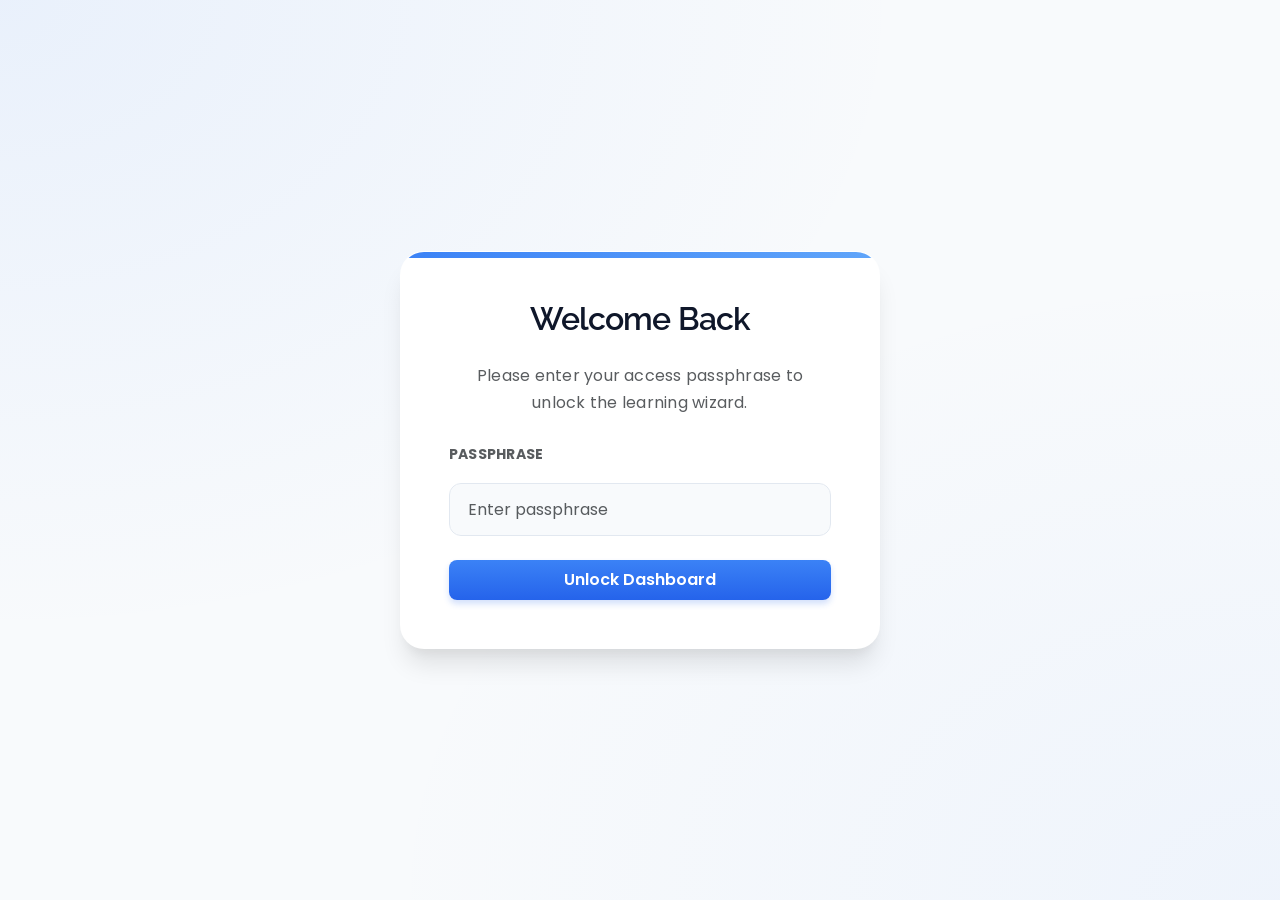
==== index.html @ f86c16c7 "Added Friday task 1 07-8-26" ====
<!DOCTYPE html>
<html lang="en">

<head>
  <meta charset="utf-8">
  <meta content="width=device-width, initial-scale=1.0" name="viewport">
  <title>IELTS Writing Task 1 — Guided Wizard</title>
  <meta name="description" content="">
  <meta name="keywords" content="">

  <!-- Favicons -->
  <link href="assets/img/favicon.png" rel="icon">
  <link href="assets/img/apple-touch-icon.png" rel="apple-touch-icon">

  <!-- Fonts -->
  <link href="https://fonts.googleapis.com" rel="preconnect">
  <link href="https://fonts.gstatic.com" rel="preconnect" crossorigin>
  <link href="https://fonts.googleapis.com/css2?family=Roboto:ital,wght@0,100;0,300;0,400;0,500;0,700;0,900;1,100;1,300;1,400;1,500;1,700;1,900&family=Poppins:ital,wght@0,100;0,200;0,300;0,400;0,500;0,600;0,700;0,800;0,900;1,100;1,200;1,300;1,400;1,500;1,600;1,700;1,800;1,900&family=Raleway:ital,wght@0,100;0,200;0,300;0,400;0,500;0,600;0,700;0,800;0,900;1,100;1,200;1,300;1,400;1,500;1,600;1,700;1,800;1,900&display=swap" rel="stylesheet">

  <!-- Vendor CSS Files -->
  <link href="assets/vendor/bootstrap/css/bootstrap.min.css" rel="stylesheet">
  <link href="assets/vendor/bootstrap-icons/bootstrap-icons.css" rel="stylesheet">
  <link href="assets/vendor/aos/aos.css" rel="stylesheet">
  <link href="assets/vendor/swiper/swiper-bundle.min.css" rel="stylesheet">
  <link href="assets/vendor/glightbox/css/glightbox.min.css" rel="stylesheet">

  <!-- Main CSS File -->
  <link href="assets/css/main.css" rel="stylesheet">

  <!-- Wizard Custom CSS File -->
  <link href="assets/css/wizard.css" rel="stylesheet">
</head>

<body class="starter-page-page">

  <!-- LOGIN SECTION (FULLSCREEN) -->
  <section id="login-section" aria-label="Login section" data-aos="fade-up">
    <div class="login-card" role="dialog" aria-labelledby="loginTitle">
      <h2 id="loginTitle" class="mb-4">Welcome Back</h2>
      <p class="mb-4 text-muted">Please enter your access passphrase to unlock the learning wizard.</p>

      <div class="mb-3 text-start" data-aos="fade-right">
        <label for="passwordInput" class="form-label small text-uppercase fw-bold text-muted">Passphrase</label>
        <input id="passwordInput" type="password" class="form-control" placeholder="Enter passphrase">
        <div id="loginError" class="text-danger mt-2 hidden" role="alert">Incorrect passphrase. Try again.</div>
      </div>

      <div class="d-grid mt-4" data-aos="fade-up" data-aos-delay="150">
        <button id="loginBtn" class="btn btn-primary px-4 py-2">Unlock Dashboard</button>
      </div>
    </div>
  </section>

  <!-- MODE SELECTION SECTION -->
  <section id="mode-selection-section" class="hidden" aria-label="Select Task Mode" data-aos="fade-up">
    <div class="container">
      <div class="text-center mb-5">
        <h2>Select Writing Task</h2>
        <p class="text-muted">Choose the module you want to teach today.</p>
      </div>
      <div class="row justify-content-center g-4">
        <div class="col-md-5 col-lg-4">
          <div class="card mode-card h-100 p-4 text-center" onclick="selectMode('task1')">
            <div class="card-body">
              <h3 class="card-title mb-3" style="color:var(--accent)">Task 1</h3>
              <p class="card-text text-muted">Academic Report (Charts, Graphs, Diagrams)</p>
              <button class="btn btn-outline-primary mt-3">Start Task 1</button>
            </div>
          </div>
        </div>
        <div class="col-md-5 col-lg-4">
          <div class="card mode-card h-100 p-4 text-center" onclick="selectMode('task2')">
            <div class="card-body">
              <h3 class="card-title text-success mb-3" style="color:#198754">Task 2</h3>
              <p class="card-text text-muted">Essay Writing (Opinion, Discussion, Problem-Solution)</p>
              <button class="btn btn-outline-success mt-3">Start Task 2</button>
            </div>
          </div>
        </div>
      </div>
      <div class="row justify-content-center mt-5">
        <div class="col-md-5 col-lg-4 text-center">
          <a href="teacher-report.html" class="btn btn-outline-warning w-100 py-2.5 fw-semibold shadow-sm"><i class="bi bi-shield-lock-fill me-2"></i>Tutor Report Dashboard</a>
        </div>
      </div>
    </div>
  </section>

  <!-- WIZARD HEADER (STICKY) -->
  <header id="wizard-header" class="hidden" aria-hidden="true" data-aos="fade-down">
    <div class="container">
      <div class="d-flex align-items-center gap-3">
        <div class="step-pill" id="stepPill">1</div>
        <div>
          <div id="stepTitle" style="font-weight:800; font-family:'Raleway', sans-serif; font-size: 1.1rem; color: #1E293B;">Step 1: Task Overview</div>
          <small id="stepCounter" class="text-muted">1 / 7</small>
        </div>
      </div>

      <div style="width:36%;">
        <div class="progress" aria-hidden="false" aria-label="Progress">
          <div id="progressBar" class="progress-bar" role="progressbar" style="width:0%;"></div>
        </div>
      </div>

      <div>
        <a href="teacher-report.html" class="btn btn-sm btn-outline-warning fw-semibold"><i class="bi bi-shield-lock-fill me-1"></i>Tutor Report</a>
      </div>
    </div>
  </header>

  <!-- MAIN WIZARD -->
  <main class="wizard-main hidden">
    <div class="wizard-container">

      <!-- TASK 1 WRAPPER -->
      <div id="task1-wrapper" class="wizard-wrapper">
      <!-- STEP 1 - TASK OVERVIEW -->
      <section id="step1" class="wizard-card" data-step="1">
        <div class="d-flex justify-content-between align-items-start">
          <div>
            <h3>Task Overview</h3>
            <p class="text-muted">Choose an overview media (audio/video) to get a guided briefing for your Task 1.</p>
          </div>
          <div class="text-end text-muted"><small>Estimated time: 2-3 min</small></div>
        </div>

        <hr>

        <!-- Tab Navigation -->
        <ul class="nav nav-tabs" id="overviewTab" role="tablist">
          <li class="nav-item" role="presentation">
            <button class="nav-link active" id="audio-tab" data-bs-toggle="tab" data-bs-target="#audio-pane" type="button" role="tab" aria-controls="audio-pane" aria-selected="true">Audio Overview</button>
          </li>
          <li class="nav-item" role="presentation">
            <button class="nav-link" id="video-tab" data-bs-toggle="tab" data-bs-target="#video-pane" type="button" role="tab" aria-controls="video-pane" aria-selected="false">Video Overview</button>
          </li>
        </ul>

        <!-- Tab Content -->
        <div class="tab-content pt-3" id="overviewTabContent">
          <div class="tab-pane fade show active" id="audio-pane" role="tabpanel" aria-labelledby="audio-tab">
            <p class="small text-muted">A concise audio walkthrough of approach & tips. The step marks complete when the audio ends.</p>
            <audio id="overviewAudio" controls style="width:100%;">
              <source src="materials/Fast_food_habits_2003_to_2013.m4a" type="audio/mp4">
              Your browser does not support the audio element.
            </audio>
          </div>
          <div class="tab-pane fade" id="video-pane" role="tabpanel" aria-labelledby="video-tab">
            <p class="small text-muted">A short video overview (or speaker notes). The step marks complete when the video ends.</p>
            <video id="overviewVideo" controls style="width:100%; border-radius:.4rem;">
              <source src="materials/random.mp4" type="video/mp4">
              Your browser does not support the video tag.
            </video>
          </div>
        </div>

        <div id="mediaCompleteBadge" class="mt-3 hidden">
          <span class="badge bg-success">Overview Completed ✓</span>
        </div>

        <!-- ACTIVE LISTENING COGNITIVE WIDGET -->
        <div id="preBriefGuessWidgetT1" class="p-3 bg-light rounded border mt-3">
          <h6 class="text-primary fw-bold mb-2"><i class="bi bi-qr-code-scan"></i> Active Listening: Guess the Task</h6>
          <p class="small text-muted mb-3">Scan this QR code with your phone to submit your predictions, or click the link to open it:</p>
          
          <div class="row align-items-center g-3 mb-3">
            <div class="col-sm-5 text-center">
              <img id="qrCodeImgT1" src="" alt="Scan to Guess" class="img-fluid rounded border p-2 bg-white" style="max-height: 160px;" />
            </div>
            <div class="col-sm-7">
              <a id="guessLinkT1" href="#" target="_blank" class="btn btn-outline-primary btn-sm mb-3 w-100"><i class="bi bi-box-arrow-up-right me-2"></i>Open Guess Page</a>
              <label class="form-label small fw-bold mb-1">Enter your name to unlock the lesson details:</label>
              <input type="text" id="unlockNameInputT1" class="form-control form-control-sm" placeholder="e.g. John Doe" oninput="listenForStudentGuessT1()">
              <div id="unlockFeedbackT1" class="small mt-1 text-muted"><i class="bi bi-clock-history"></i> Waiting for submission...</div>
            </div>
          </div>
        </div>

        <!-- Task Info & Image Analysis (Locked initially) -->
        <div id="task1AnalysisBlock" class="row g-3 mt-4 pt-3 border-top locked-section">
          <div class="col-md-6">
            <div class="p-3 bg-light rounded border h-100">
              <h6 class="text-primary fw-bold mb-2"><i class="bi bi-file-earmark-text-fill"></i> Task Type</h6>
              <p class="mb-0"><strong>Bar Chart (Comparative Data over Time)</strong></p>
              <p class="small text-muted mb-0">Requires comparing fast-food eating frequency percentages across three years (2003, 2006, 2013) using trend vocabulary and comparisons.</p>
            </div>
          </div>
          <div class="col-md-6">
            <div class="p-3 bg-light rounded border h-100">
              <h6 class="text-primary fw-bold mb-2"><i class="bi bi-search"></i> Image Analysis</h6>
              <ul class="list-unstyled mb-0 small" style="line-height: 1.6;">
                <li><strong>• Data categories:</strong> 6 frequencies (from Daily to Never).</li>
                <li><strong>• Target period:</strong> 2003, 2006, and 2013.</li>
                <li><strong>• Main units:</strong> Percentages (%) of the US population.</li>
              </ul>
            </div>
          </div>
        </div>
      </section>

      <!-- STEP 2 - BRAINSTORM -->
      <section id="step2" class="wizard-card hidden" data-step="2">
        <div class="d-flex justify-content-between align-items-start">
          <div>
            <h3>Brainstorm (3-minute focus)</h3>
            <p class="text-muted">Read the Task 1 question and study the bar chart. Use the timer to focus on planning.</p>
          </div>
          <div class="text-muted text-end"><small>Focus timer</small></div>
        </div>

        <hr>

        <div class="row g-3">
          <div class="col-lg-7">
            <div class="mb-3 p-3 bg-light rounded border">
              <h6 class="text-primary fw-bold mb-2">IELTS Academic Writing Task 1 Question</h6>
              <p class="mb-3">The bar chart illustrates the frequency of eating at fast food restaurants among people in the USA in <strong>2003, 2006 and 2013</strong>. The figures are presented in <strong>percentages (%)</strong>.</p>
              <p class="mb-3"><strong>Summarise the information by selecting and reporting the main features, and make comparisons where relevant.</strong></p>
              <p class="small text-muted mb-0"><em>Write at least 150 words.</em></p>
            </div>
            
            <!-- BAR CHART RANKING CHALLENGE -->
            <div id="sequencingGameT1" class="p-3 bg-white rounded border mb-3">
              <h6 class="text-primary fw-bold mb-2"><i class="bi bi-shuffle"></i> Bar Chart Ranking Challenge (2013)</h6>
              <p class="small text-muted mb-3">Rank the eating frequencies in 2013 from <strong>HIGHEST to LOWEST</strong> percentage by clicking them:</p>
              
              <div id="scrambledStagesT1" class="d-flex flex-wrap gap-2 mb-3"></div>
              
              <div class="p-3 bg-light rounded border mb-2">
                <div class="small fw-bold text-secondary mb-2">Your Ranked Order (Highest ➔ Lowest):</div>
                <div id="orderedTimelineT1" class="d-flex flex-wrap gap-2 align-items-center">
                  <span class="text-muted small italic" id="timelineEmptyHintT1">Timeline is empty. Click stages above to build it.</span>
                </div>
              </div>
              
              <div id="sequencingFeedbackT1" class="small mb-0"></div>
            </div>
          </div>

          <div class="col-lg-5">
            <figure class="figure">
              <a href="materials/fast-food-bar-chart.png" class="glightbox">
                <img src="materials/fast-food-bar-chart.png" alt="Task Chart" class="img-fluid rounded border" />
              </a>
              <figcaption class="figure-caption small text-muted text-center mt-2">Click chart to enlarge.</figcaption>
            </figure>

            <div class="mt-3">
              <button id="startTimerBtn" class="btn btn-primary w-100">Start 3-Minute Timer</button>
            </div>

            <div id="timerOverlay" class="hidden text-center p-3 border rounded bg-white mt-3" aria-live="polite">
              <div id="timerDisplay" style="font-size:2.2rem; font-weight:700; color:var(--primary-color);">03:00</div>
              <p class="small text-muted mt-2 mb-0">Identify categories! Jot main points: highest/lowest points, significant changes, and ranking comparisons.</p>
            </div>
          </div>
        </div>
      </section>

      <!-- STEP 3 - VOCABULARY & VERBS -->
      <section id="step3" class="wizard-card hidden" data-step="3">
        <div class="d-flex justify-content-between">
          <div>
            <h3>Vocabulary &amp; Data Descriptors</h3>
            <p class="text-muted">High-level descriptors and key comparison vocabulary. <span class="text-primary small">(Click words to hear pronunciation)</span></p>
          </div>
          <div class="text-muted"><small>Listen &amp; Practice</small></div>
        </div>

        <hr>

        <div class="row g-3">
          <div class="col-md-6">
            <h6 class="text-primary fw-bold mb-2">High-Level Academic Descriptors</h6>
            <div class="table-responsive">
              <table class="table table-bordered table-hover small text-center align-middle">
                <thead class="table-light">
                  <tr><th style="width:50%;">Simple Term</th><th style="width:50%;" class="text-success">Band 9 Alternative</th></tr>
                </thead>
                <tbody>
                  <tr><td>most common</td><td class="vocab-word fw-bold text-success" role="button">Predominant</td></tr>
                  <tr><td>small / minor</td><td class="vocab-word fw-bold text-success" role="button">Marginal</td></tr>
                  <tr><td>slow change</td><td class="vocab-word fw-bold text-success" role="button">Gradual Shift</td></tr>
                  <tr><td>go up and down</td><td class="vocab-word fw-bold text-success" role="button">Fluctuate</td></tr>
                  <tr><td>unchanged</td><td class="vocab-word fw-bold text-success" role="button">Stable</td></tr>
                  <tr><td>represented</td><td class="vocab-word fw-bold text-success" role="button">Accounted for</td></tr>
                  <tr><td>medium</td><td class="vocab-word fw-bold text-success" role="button">Moderate</td></tr>
                  <tr><td>way of eating</td><td class="vocab-word fw-bold text-success" role="button">Consumption Pattern</td></tr>
                </tbody>
              </table>
            </div>
          </div>

          <div class="col-md-6">
            <h6 class="text-primary fw-bold mb-2">Core Chart Vocabulary</h6>
            <div class="table-responsive">
              <table class="table table-bordered table-hover small align-middle">
                <thead class="table-light">
                  <tr><th style="width:30%;">Word</th><th style="width:70%;">IELTS Example</th></tr>
                </thead>
                <tbody>
                  <tr>
                    <td class="vocab-word fw-bold" role="button">Predominant</td>
                    <td>Weekly visits were the <em>predominant</em> eating pattern in the earlier years.</td>
                  </tr>
                  <tr>
                    <td class="vocab-word fw-bold" role="button">Marginal</td>
                    <td>Daily consumption accounted for only a <em>marginal</em> proportion.</td>
                  </tr>
                  <tr>
                    <td class="vocab-word fw-bold" role="button">Gradual Shift</td>
                    <td>The chart illustrates a <em>gradual shift</em> towards monthly consumption.</td>
                  </tr>
                  <tr>
                    <td class="vocab-word fw-bold" role="button">Fluctuate</td>
                    <td>The percentage of weekly diners <em>fluctuated</em> slightly during the period.</td>
                  </tr>
                </tbody>
              </table>
            </div>
          </div>
        </div>

        <div class="d-flex gap-2 align-items-center mt-3 pt-2 border-top">
          <label for="accentSelect" class="me-2 mb-0 small text-muted">Accent</label>
          <select id="accentSelect" class="form-select form-select-sm w-auto">
            <option value="en-GB">UK (en-GB)</option>
            <option value="en-IN">Indian (en-IN)</option>
            <option value="en-US">US (en-US)</option>
          </select>
        </div>

        <!-- VOCABULARY EAR TRAINER HUNT -->
        <div class="mt-4 p-3 bg-light rounded border">
          <div class="d-flex justify-content-between align-items-center mb-2">
            <h6 class="text-primary fw-bold mb-0"><i class="bi bi-music-note-beamed"></i> Ear-Trainer: Vocabulary Hunt</h6>
            <span id="vocabTrainerBadgeT1" class="badge bg-secondary">Lexical Hunt: 0/4 Found</span>
          </div>
          <p class="small text-muted mb-3">Listen to the audio overview again and click the vocabulary cards below to mark them as "Heard". Can you find all 4 core transition words used in the lesson?</p>
          
          <div class="row g-2">
            <div class="col-md-3 col-6">
              <div class="vocab-trainer-card text-center" onclick="toggleVocabHeard(this, 'Predominant', 'T1')">
                <span class="word-title d-block fw-bold text-dark">Predominant</span>
                <span class="status-icon text-muted small"><i class="bi bi-circle"></i> Unheard</span>
              </div>
            </div>
            <div class="col-md-3 col-6">
              <div class="vocab-trainer-card text-center" onclick="toggleVocabHeard(this, 'Marginal', 'T1')">
                <span class="word-title d-block fw-bold text-dark">Marginal</span>
                <span class="status-icon text-muted small"><i class="bi bi-circle"></i> Unheard</span>
              </div>
            </div>
            <div class="col-md-3 col-6">
              <div class="vocab-trainer-card text-center" onclick="toggleVocabHeard(this, 'Gradual Shift', 'T1')">
                <span class="word-title d-block fw-bold text-dark">Gradual Shift</span>
                <span class="status-icon text-muted small"><i class="bi bi-circle"></i> Unheard</span>
              </div>
            </div>
            <div class="col-md-3 col-6">
              <div class="vocab-trainer-card text-center" onclick="toggleVocabHeard(this, 'Fluctuate', 'T1')">
                <span class="word-title d-block fw-bold text-dark">Fluctuate</span>
                <span class="status-icon text-muted small"><i class="bi bi-circle"></i> Unheard</span>
              </div>
            </div>
          </div>
        </div>
      </section>

      <!-- STEP 4 - INTRODUCTION & OVERVIEW -->
      <section id="step4" class="wizard-card hidden" data-step="4">
        <div class="d-flex justify-content-between">
          <div>
            <h3>Plan: Introduction &amp; Overview</h3>
            <p class="text-muted">High-scoring models to frame your Task 1 report.</p>
          </div>
          <div class="text-muted"><small>Paraphrase &amp; Summarize</small></div>
        </div>

        <hr>

        <div class="row g-3">
          <div class="col-md-6">
            <div class="p-3 h-100 border-start border-primary border-3 bg-light rounded">
              <strong class="text-primary d-block mb-2">1. Sample Introduction</strong>
              <blockquote class="blockquote small mb-0" style="font-size: 0.95rem; line-height: 1.6;">
                "The bar chart compares the frequency with which people in the USA consumed fast food across six categories in 2003, 2006 and 2013, with the data expressed in percentages."
              </blockquote>
            </div>
          </div>

          <div class="col-md-6">
            <div class="p-3 h-100 border-start border-warning border-3 bg-light rounded">
              <strong class="text-warning d-block mb-2">2. Sample Overview</strong>
              <blockquote class="blockquote small mb-0" style="font-size: 0.95rem; line-height: 1.6;">
                "Overall, eating fast food once a week and once or twice a month accounted for the largest proportions throughout the period, whereas daily consumption and never eating fast food consistently represented the smallest shares. In addition, there was a noticeable shift from weekly consumption towards monthly consumption over the ten-year period."
              </blockquote>
            </div>
          </div>
        </div>
      </section>

      <!-- STEP 5 - BODY PARAGRAPH BIFURCATION -->
      <section id="step5" class="wizard-card hidden" data-step="5">
        <div class="d-flex justify-content-between">
          <div>
            <h3>Plan: Body Paragraph Bifurcation</h3>
            <p class="text-muted">Divide the categories logically to write two balanced body paragraphs.</p>
          </div>
          <div class="text-muted"><small>Group your data</small></div>
        </div>

        <hr>

        <div class="row g-3">
          <div class="col-md-6">
            <div class="card border-0 bg-light p-4 h-100">
              <h5 class="text-primary mb-3"><i class="bi bi-1-circle-fill"></i> Body Paragraph 1</h5>
              <div class="mb-3">
                <span class="badge bg-primary mb-2">Covers Frequencies</span>
                <p class="small text-muted mb-0 fw-bold">Every day • Several times a week • Once a week</p>
              </div>
              <div>
                <span class="badge bg-secondary mb-2">Key Features to Describe</span>
                <ul class="small text-muted ps-3 mb-0" style="line-height: 1.6;">
                  <li><strong>Daily consumption</strong> was the least common habit (~3% to 4%)</li>
                  <li><strong>Several times a week</strong> visits rose slightly in 2006 before declining in 2013</li>
                  <li><strong>Once a week</strong> was the peak frequency in 2003 and 2006, declining by 2013</li>
                  <li>Frequent eating patterns showed a minor downward trend overall</li>
                </ul>
              </div>
            </div>
          </div>

          <div class="col-md-6">
            <div class="card border-0 bg-light p-4 h-100">
              <h5 class="text-primary mb-3"><i class="bi bi-2-circle-fill"></i> Body Paragraph 2</h5>
              <div class="mb-3">
                <span class="badge bg-primary mb-2">Covers Frequencies</span>
                <p class="small text-muted mb-0 fw-bold">Once or twice a month • A few times a year • Never</p>
              </div>
              <div>
                <span class="badge bg-secondary mb-2">Key Features to Describe</span>
                <ul class="small text-muted ps-3 mb-0" style="line-height: 1.6;">
                  <li><strong>Once or twice a month</strong> visits rose, becoming the largest category in 2013 (~33%)</li>
                  <li><strong>A few times a year</strong> visits remained stable at around 15%</li>
                  <li><strong>Never</strong> eating fast food consistently accounted for a small minority (under 5%)</li>
                  <li>Occasional eating patterns became slightly more common than frequent visits</li>
                </ul>
              </div>
            </div>
          </div>
        </div>
      </section>

      <!-- STEP 6 - CATEGORY Breakdown -->
      <section id="step6" class="wizard-card hidden" data-step="6">
        <div class="d-flex justify-content-between">
          <div>
            <h3>Category-wise Breakdown</h3>
            <p class="text-muted">A detail-by-detail breakdown of data categories for writing Body Paragraph 1 and 2.</p>
          </div>
          <div class="text-muted"><small>Task 1 Bar Chart</small></div>
        </div>

        <hr>

        <div class="row g-3">
          <div class="col-md-6">
            <div class="p-3 border rounded bg-white shadow-sm h-100">
              <h6 class="text-primary fw-bold border-bottom pb-2">Paragraph 1 Flow (Frequent Consumption)</h6>
              <ul class="small text-muted ps-3 mb-0" style="line-height: 1.8; list-style-type: disc;">
                <li class="mb-2"><strong>Daily consumption:</strong> Remained the least common habit, with only a very small proportion of people eating fast food every day throughout the period.</li>
                <li class="mb-2"><strong>Several times a week:</strong> The percentage of people eating fast food several times a week rose slightly in 2006 before declining again in 2013.</li>
                <li class="mb-0"><strong>Once a week:</strong> Once a week was the most common frequency in both 2003 and 2006, although its proportion declined by the end of the period.</li>
              </ul>
            </div>
          </div>

          <div class="col-md-6">
            <div class="p-3 border rounded bg-white shadow-sm h-100">
              <h6 class="text-primary fw-bold border-bottom pb-2">Paragraph 2 Flow (Occasional Consumption)</h6>
              <ul class="small text-muted ps-3 mb-0" style="line-height: 1.8; list-style-type: disc;">
                <li class="mb-2"><strong>Once or twice a month:</strong> The proportion of people eating fast food once or twice a month increased overall and became the largest category in 2013.</li>
                <li class="mb-2"><strong>A few times a year:</strong> The percentage of individuals visiting fast-food restaurants a few times a year remained relatively stable throughout the period.</li>
                <li class="mb-0"><strong>Never:</strong> Likewise, those who never consumed fast food consistently accounted for only a small minority.</li>
              </ul>
            </div>
          </div>
        </div>
      </section>

      <!-- STEP 7 - WORKBOOK POWER EXPRESSIONS -->
      <section id="step7" class="wizard-card hidden" data-step="7">
        <div class="d-flex justify-content-between">
          <div>
            <h3>Workbook Power Expressions</h3>
            <p class="text-muted">Learn the essential "Power 16" workbook expressions categorised for Band 9 comparative and trend writing.</p>
          </div>
          <div class="text-muted"><small>Workbook Top 16</small></div>
        </div>

        <hr>

        <div class="row g-3">
          <div class="col-md-4">
            <div class="p-3 bg-light rounded border h-100">
              <h6 class="text-primary fw-bold mb-2">Tier 1: Essential Verbs</h6>
              <ul class="list-unstyled small text-muted mb-0" style="line-height: 1.6;">
                <li class="mb-2"><strong>• Accounted for:</strong> Represented a particular share (e.g. <em>Monthly visits accounted for the largest share.</em>)</li>
                <li class="mb-2"><strong>• Represented:</strong> (e.g. <em>Daily visits represented the smallest proportion.</em>)</li>
                <li class="mb-2"><strong>• Overtook:</strong> Surpassed another category (e.g. <em>Monthly visits overtook weekly visits in 2013.</em>)</li>
                <li><strong>• Witnessed:</strong> Experienced a change (e.g. <em>The decade witnessed a notable shift in occasional dining.</em>)</li>
              </ul>
            </div>
          </div>

          <div class="col-md-4">
            <div class="p-3 bg-light rounded border h-100">
              <h6 class="text-primary fw-bold mb-2">Tier 2: Trends &amp; Comparisons</h6>
              <ul class="list-unstyled small text-muted mb-0" style="line-height: 1.6;">
                <li class="mb-2"><strong>• Rose/Declined steadily:</strong> (e.g. <em>The weekly proportion declined steadily over the decade.</em>)</li>
                <li class="mb-2"><strong>• Remained stable / Levelled off:</strong> (e.g. <em>Annual visits remained stable across the three years.</em>)</li>
                <li class="mb-2"><strong>• Likewise / Correspondingly:</strong> (e.g. <em>Likewise, the proportion of non-consumers remained low.</em>)</li>
                <li><strong>• In contrast / By comparison:</strong> (e.g. <em>In contrast, daily consumption remained marginal.</em>)</li>
              </ul>
            </div>
          </div>

          <div class="col-md-4">
            <div class="p-3 bg-light rounded border h-100">
              <h6 class="text-danger fw-bold mb-2">Tier 3: Band 9 Finishers</h6>
              <ul class="list-unstyled small text-muted mb-0" style="line-height: 1.6;">
                <li class="mb-2"><strong>• A comparable pattern:</strong> (e.g. <em>A comparable pattern was observed in 2006.</em>)</li>
                <li class="mb-2"><strong>• The reverse was true:</strong> (e.g. <em>The reverse was true for daily consumption.</em>)</li>
                <li class="mb-2"><strong>• Mirroring this trend:</strong> (e.g. <em>Mirroring this trend, monthly visits also increased.</em>)</li>
                <li><strong>• Particularly evident:</strong> (e.g. <em>This trend was particularly evident in the final year.</em>)</li>
              </ul>
            </div>
          </div>
        </div>
      </section>

      <!-- STEP 8 - FINAL REVIEW & DOWNLOAD -->
      <section id="step8" class="wizard-card hidden text-center" data-step="8">
        <h3>Final Review &amp; Download</h3>
        <p class="text-muted">Review your notes and download the tutor report or return home.</p>

        <div class="my-3">
          <img src="materials/qrcode_today-ielts-task.onrender.com.png" alt="QR code for today's task" width="200" class="img-fluid rounded" />
        </div>

        <div class="d-flex justify-content-center gap-3 mt-3">
          <a href="teacher-report.html" class="btn btn-warning">Tutor Report</a>
          <button class="btn btn-secondary" onclick="gotoStep(1)">Return to Home</button>
          <button id="finishBtn" class="btn btn-success" onclick="finalize()">Mark Complete</button>
        </div>

        <div id="finalMessage" class="mt-3 hidden">
          <div class="alert alert-success">Congratulations — your Task 1 plan is ready!</div>
        </div>
      </section>
      </div><!-- END TASK 1 WRAPPER -->

      <!-- TASK 2 WRAPPER -->
      <div id="task2-wrapper" class="wizard-wrapper hidden">
        <!-- STEP 1 - TASK OVERVIEW -->
        <section class="wizard-card" data-step="1">
          <div class="d-flex justify-content-between align-items-start">
            <div>
              <h3>Task 2 Overview</h3>
              <p class="text-muted">Choose an overview media (audio/video) to get a guided briefing for your Task 2 Essay.</p>
            </div>
            <div class="text-end text-muted"><small>Estimated time: 1-2 min</small></div>
          </div>
          <hr>
          <ul class="nav nav-tabs" role="tablist">
            <li class="nav-item" role="presentation">
              <button class="nav-link active" data-bs-toggle="tab" data-bs-target="#audio-pane-t2" type="button" role="tab">Audio Overview</button>
            </li>
            <li class="nav-item" role="presentation">
              <button class="nav-link" data-bs-toggle="tab" data-bs-target="#video-pane-t2" type="button" role="tab">Video Overview</button>
            </li>
          </ul>
          <div class="tab-content pt-3">
            <div class="tab-pane fade show active" id="audio-pane-t2" role="tabpanel">
              <p class="small text-muted">A concise audio walkthrough of approach & tips.</p>
              <audio id="overviewAudioT2" controls style="width:100%;">
                <source src="materials/Why_we_choose_screens_over_hobbies.m4a" type="audio/mp4">
                Your browser does not support the audio element.
              </audio>
            </div>
            <div class="tab-pane fade" id="video-pane-t2" role="tabpanel">
              <p class="small text-muted">A short video overview.</p>
              <video id="overviewVideoT2" controls style="width:100%; border-radius:.4rem;">
                <source src="materials/week-26-mon-wt2-video.mp4" type="video/mp4">
                Your browser does not support the video tag.
              </video>
            </div>
          </div>

          <div id="mediaCompleteBadgeT2" class="mt-3 hidden">
            <span class="badge bg-success">Overview Completed ✓</span>
          </div>

          <!-- ACTIVE LISTENING COGNITIVE WIDGET -->
          <div id="preBriefGuessWidgetT2" class="p-3 bg-light rounded border mt-3">
            <h6 class="text-primary fw-bold mb-2"><i class="bi bi-qr-code-scan"></i> Active Listening: Guess the Task</h6>
            <p class="small text-muted mb-3">Scan this QR code with your phone to submit your predictions, or click the link to open it:</p>
            
            <div class="row align-items-center g-3 mb-3">
              <div class="col-sm-5 text-center">
                <img id="qrCodeImgT2" src="" alt="Scan to Guess" class="img-fluid rounded border p-2 bg-white" style="max-height: 160px;" />
              </div>
              <div class="col-sm-7">
                <a id="guessLinkT2" href="#" target="_blank" class="btn btn-outline-primary btn-sm mb-3 w-100"><i class="bi bi-box-arrow-up-right me-2"></i>Open Guess Page</a>
                <label class="form-label small fw-bold mb-1">Enter your name to unlock the lesson details:</label>
                <input type="text" id="unlockNameInputT2" class="form-control form-control-sm" placeholder="e.g. John Doe" oninput="listenForStudentGuessT2()">
                <div id="unlockFeedbackT2" class="small mt-1 text-muted"><i class="bi bi-clock-history"></i> Waiting for submission...</div>
              </div>
            </div>
          </div>
        </section>

        <!-- STEP 2 - BRAINSTORM -->
        <section class="wizard-card hidden" data-step="2">
          <div class="d-flex justify-content-between align-items-start">
            <div>
              <h3>Brainstorm (5-minute focus)</h3>
              <p class="text-muted">Read the Task 2 question carefully. Plan your ideas and examples.</p>
            </div>
            <div class="text-muted text-end"><small>Focus timer</small></div>
          </div>
          <hr>
          <div class="row g-3">
            <div class="col-lg-8">
              <div class="mb-3 p-3 bg-light rounded border">
                <h6 class="text-primary">Task 2 Question</h6>
                <p class="lead mb-0">Very few people devote time to hobbies these days.<br><br>
                <strong>• Why is this happening?</strong><br>
                <strong>• What effect does this have on an individual and society in general?</strong></p>
              </div>
              
              <!-- Brainstorming Toolbar -->
              <div class="d-flex justify-content-between align-items-center mb-3 p-2 rounded bs-toolbar">
                <div class="d-flex gap-2 align-items-center">
                  <div class="btn-group btn-group-sm" role="group">
                    <button class="btn btn-outline-primary active" id="toolTypeBtn" onclick="setBrainstormTool('type')" title="Type Mode"><i class="bi bi-keyboard-fill"></i> Type</button>
                    <button class="btn btn-outline-primary" id="toolDrawBtn" onclick="setBrainstormTool('draw')" title="Draw Mode"><i class="bi bi-pencil-fill"></i> Draw</button>
                  </div>
                  <div id="drawOptions" class="d-flex gap-2 align-items-center hidden" style="border-left:1px solid #ccc; padding-left:8px;">
                    <input type="color" id="bsColorPicker" class="form-control form-control-color form-control-sm" value="#0d6efd" title="Pen Color" onchange="updateBsStyle()">
                    <input type="range" class="form-range" id="bsSizeSlider" min="1" max="20" value="2" style="width: 70px;" title="Brush Size" oninput="updateBsStyle()">
                    <div class="btn-group btn-group-sm" role="group">
                      <button class="btn btn-sm btn-outline-primary active" id="bsPenBtn" onclick="setBsDrawMode('pencil')" title="Pen"><i class="bi bi-pencil-fill"></i></button>
                      <button class="btn btn-sm btn-outline-warning" id="bsHighlighterBtn" onclick="setBsDrawMode('highlighter')" title="Highlighter"><i class="bi bi-highlights"></i></button>
                      <button class="btn btn-sm btn-outline-dark" id="bsEraserBtn" onclick="setBsDrawMode('eraser')" title="Eraser"><i class="bi bi-eraser-fill"></i></button>
                    </div>
                  </div>
                </div>
                <div class="btn-group btn-group-sm" role="group">
                  <button class="btn btn-outline-secondary" onclick="bsUndo()" title="Undo"><i class="bi bi-arrow-counterclockwise"></i></button>
                  <button class="btn btn-outline-secondary" onclick="bsRedo()" title="Redo"><i class="bi bi-arrow-clockwise"></i></button>
                  <button class="btn btn-outline-danger" onclick="clearBrainstormCanvas()" title="Clear Drawing"><i class="bi bi-trash"></i></button>
                  <button class="btn btn-outline-success" onclick="downloadBrainstorm()" title="Save/Download Notes"><i class="bi bi-download"></i> Save</button>
                </div>
              </div>

              <div class="position-relative">
                <textarea id="task2BrainstormArea" class="form-control" oninput="autoResize(this)" style="border: 2px dashed #ced4da; font-family: 'Courier New', monospace; font-size: 1.05rem; line-height: 1.6; resize: none; overflow:hidden; min-height: 300px; background: #fff; z-index: 1; position: relative;">INTRO-->
BODY PARA 1-->
BODY PARA 2-->
BODY PARA 3(OPT)-->
CON--></textarea>
                <canvas id="brainstormCanvas" style="position: absolute; top: 0; left: 0; width: 100%; height: 100%; z-index: 2; pointer-events: none; cursor: crosshair;"></canvas>
              </div>
            </div>
            <div class="col-lg-4">
              <div class="card border-0 shadow-sm h-100" style="background: #f8f9fa;">
                <div class="card-body text-center d-flex flex-column justify-content-center">
                  <i class="bi bi-stopwatch text-primary mb-2" style="font-size: 2rem;"></i>
                  <h5 class="card-title">Time Management</h5>
                  <p class="card-text small text-muted">Spend 5 minutes planning. A good plan saves time during writing.</p>
                  
                  <div class="mt-3">
                    <button id="startTimerBtnT2" class="btn btn-primary w-100">Start 5-Minute Timer</button>
                  </div>
                  <div id="timerOverlayT2" class="hidden mt-3 p-3 border rounded bg-white text-center">
                    <div id="timerDisplayT2" style="font-size:2rem;font-weight:700;">05:00</div>
                    <p class="small text-muted mt-2">Generate ideas: Reasons, Examples, Consequences.</p>
                  </div>
                </div>
              </div>
            </div>
          </div>
        </section>

        <!-- STEP 3 - VOCABULARY -->
        <section class="wizard-card hidden" data-step="3">
          <div class="d-flex justify-content-between">
            <div>
              <h3>Vocabulary Table</h3>
              <p class="text-muted">High-level vocabulary for your essay. <span class="text-primary small">(Click word to listen)</span></p>
            </div>
            <div class="text-muted"><small>Use pronunciation &amp; examples</small></div>
          </div>
          <hr>
          <div class="table-responsive">
            <table class="table table-bordered vocab-table table-hover">
              <thead class="table-light">
                <tr><th style="width:25%;">Word</th><th style="width:45%;">Meaning</th><th style="width:30%;">Example</th></tr>
              </thead>
              <tbody>
                <tr><td class="vocab-word fw-bold" role="button">Anathema</td><td>Something intensely disliked or avoided.</td><td>For dedicated career professionals, spending hours on unproductive leisure activities is often considered an <strong>anathema</strong>.</td></tr>
                <tr><td class="vocab-word fw-bold" role="button">Ineluctable</td><td>Impossible to avoid or escape.</td><td>The <strong>ineluctable</strong> rise of demanding work schedules has left very little room for traditional hobbies.</td></tr>
                <tr><td class="vocab-word fw-bold" role="button">Redound</td><td>To contribute or lead to an outcome (positive or negative).</td><td>Engaging in recreational activities will ultimately <strong>redound</strong> to the benefit of an individual's mental well-being.</td></tr>
                <tr><td class="vocab-word fw-bold" role="button">Salubrious</td><td>Health-promoting; healthy or wholesome.</td><td>Pursuing active outdoor hobbies has a highly <strong>salubrious</strong> effect on both physical and emotional health.</td></tr>
                <tr><td class="vocab-word fw-bold" role="button">Profligacy</td><td>Reckless wastefulness or extravagance.</td><td>The <strong>profligacy</strong> of modern screen-time habits consumes hours of potential leisure time that could be spent on creative pursuits.</td></tr>
                <tr><td class="vocab-word fw-bold" role="button">Sagacious</td><td>Wise, showing keen judgment and foresight.</td><td>A <strong>sagacious</strong> individual recognizes the necessity of work-life balance and deliberately schedules time for hobbies.</td></tr>
              </tbody>
            </table>
          </div>
          <div class="d-flex gap-2 align-items-center mt-3">
            <label class="me-2 mb-0 small text-muted">Accent</label>
            <select id="accentSelectT2" class="form-select form-select-sm w-auto">
              <option value="en-GB">UK (en-GB)</option>
              <option value="en-IN">Indian (en-IN)</option>
              <option value="en-US">US (en-US)</option>
            </select>
          </div>

          <!-- VOCABULARY EAR TRAINER HUNT -->
          <div class="mt-4 p-3 bg-light rounded border">
            <div class="d-flex justify-content-between align-items-center mb-2">
              <h6 class="text-primary fw-bold mb-0"><i class="bi bi-music-note-beamed"></i> Ear-Trainer: Vocabulary Hunt</h6>
              <span id="vocabTrainerBadgeT2" class="badge bg-secondary">Lexical Hunt: 0/6 Found</span>
            </div>
            <p class="small text-muted mb-3">Listen to the audio overview again and click the vocabulary cards below to mark them as "Heard". Can you find all 6 premium words used in this lesson?</p>
            
            <div class="row g-2">
              <div class="col-md-4 col-6">
                <div class="vocab-trainer-card text-center" onclick="toggleVocabHeard(this, 'Anathema', 'T2')">
                  <span class="word-title d-block fw-bold text-dark">Anathema</span>
                  <span class="status-icon text-muted small"><i class="bi bi-circle"></i> Unheard</span>
                </div>
              </div>
              <div class="col-md-4 col-6">
                <div class="vocab-trainer-card text-center" onclick="toggleVocabHeard(this, 'Ineluctable', 'T2')">
                  <span class="word-title d-block fw-bold text-dark">Ineluctable</span>
                  <span class="status-icon text-muted small"><i class="bi bi-circle"></i> Unheard</span>
                </div>
              </div>
              <div class="col-md-4 col-6">
                <div class="vocab-trainer-card text-center" onclick="toggleVocabHeard(this, 'Redound', 'T2')">
                  <span class="word-title d-block fw-bold text-dark">Redound</span>
                  <span class="status-icon text-muted small"><i class="bi bi-circle"></i> Unheard</span>
                </div>
              </div>
              <div class="col-md-4 col-6">
                <div class="vocab-trainer-card text-center" onclick="toggleVocabHeard(this, 'Salubrious', 'T2')">
                  <span class="word-title d-block fw-bold text-dark">Salubrious</span>
                  <span class="status-icon text-muted small"><i class="bi bi-circle"></i> Unheard</span>
                </div>
              </div>
              <div class="col-md-4 col-6">
                <div class="vocab-trainer-card text-center" onclick="toggleVocabHeard(this, 'Profligacy', 'T2')">
                  <span class="word-title d-block fw-bold text-dark">Profligacy</span>
                  <span class="status-icon text-muted small"><i class="bi bi-circle"></i> Unheard</span>
                </div>
              </div>
              <div class="col-md-4 col-6">
                <div class="vocab-trainer-card text-center" onclick="toggleVocabHeard(this, 'Sagacious', 'T2')">
                  <span class="word-title d-block fw-bold text-dark">Sagacious</span>
                  <span class="status-icon text-muted small"><i class="bi bi-circle"></i> Unheard</span>
                </div>
              </div>
            </div>
          </div>
        </section>

        <!-- STEP 4 - INTRODUCTION -->
        <section class="wizard-card hidden" data-step="4">
          <div class="d-flex justify-content-between">
            <div>
              <h3>Plan: Introduction</h3>
              <p class="text-muted">Paraphrase the question, state your position, and outline your main points.</p>
            </div>
            <div class="text-muted"><small>Structure your opening</small></div>
          </div>
          <hr>
          <div class="row g-3">
            <div class="col-md-12">
              <div class="p-4" style="background:#fbfbff; border-radius:.6rem; border-left: 4px solid var(--primary-color);">
                <strong class="text-primary d-block mb-2">SAMPLE INTRODUCTION</strong>
                <p class="small mb-0" style="line-height:1.6; font-size:1rem;">Nowadays, considerably fewer people devote time to hobbies than in the past due to <strong>increasing professional commitments, digital distractions, and the growing pressure to remain competitive</strong>. This trend has significant consequences for <strong>individual well-being, creativity, social cohesion, and overall quality of life</strong>.</p>
              </div>
            </div>
          </div>
        </section>

        <!-- STEP 5 - CONCLUSION -->
        <section class="wizard-card hidden" data-step="5">
          <div class="d-flex justify-content-between">
            <div>
              <h3>Plan: Conclusion</h3>
              <p class="text-muted">Summarise your main points and restate your final opinion.</p>
            </div>
            <div class="text-muted"><small>No new ideas here</small></div>
          </div>
          <hr>
          <div class="p-4" style="background:#fffaf0; border-radius:.6rem; border-left: 4px solid var(--warning-color);">
            <strong class="text-warning d-block mb-2">SAMPLE CONCLUSION</strong>
            <p class="small mb-0" style="line-height:1.6; font-size:1rem;">In conclusion, increasing work demands, digital distractions, and competitive lifestyles have significantly reduced people's participation in hobbies. <strong>As a result, this trend negatively affects mental well-being, creativity, social relationships, and overall life satisfaction. Therefore, individuals should consciously devote time to recreational pursuits in order to maintain a healthier and more balanced lifestyle.</strong></p>
          </div>
        </section>

        <!-- STEP 6 - BODY PARAGRAPH 1 -->
        <section class="wizard-card hidden" data-step="6">
          <div class="d-flex justify-content-between">
            <div>
              <h3>Plan: Body Paragraph 1</h3>
              <p class="text-muted">Focus: Causes of the Decline in Hobbies</p>
            </div>
            <div class="text-muted"><small>Causes &amp; Supporting Examples</small></div>
          </div>
          <hr>
          <div class="row g-3">
            <div class="col-md-6">
              <div class="card h-100 border-0 bg-light p-3">
                <h6 class="text-primary fw-bold mb-2">1. Increasing Professional Commitments</h6>
                <p class="small text-muted mb-2" style="line-height: 1.5;">Demanding work schedules leave little time for leisure activities.</p>
                <div class="bg-white p-2 rounded border small text-secondary">
                  <strong>Example:</strong> According to the <strong>International Labour Organization (ILO)</strong>, many employees worldwide regularly work beyond the standard 40-hour week, reducing opportunities for recreation.
                </div>
              </div>
            </div>
            <div class="col-md-6">
              <div class="card h-100 border-0 bg-light p-3">
                <h6 class="text-primary fw-bold mb-2">2. Digital Entertainment Dominance</h6>
                <p class="small text-muted mb-2" style="line-height: 1.5;">Screen-based entertainment has gradually replaced traditional hobbies.</p>
                <div class="bg-white p-2 rounded border small text-secondary">
                  <strong>Example:</strong> A report by <strong>DataReportal (2025)</strong> found that the average internet user spends <strong>over six hours per day online</strong>, much of it on social media and streaming platforms.
                </div>
              </div>
            </div>
            <div class="col-md-6">
              <div class="card h-100 border-0 bg-light p-3">
                <h6 class="text-primary fw-bold mb-2">3. Competitive Academic and Career Culture</h6>
                <p class="small text-muted mb-2" style="line-height: 1.5;">People devote more time to acquiring qualifications and professional skills.</p>
                <div class="bg-white p-2 rounded border small text-secondary">
                  <strong>Example:</strong> The <strong>OECD</strong> reports that lifelong learning and continuous upskilling have become essential in today's job market.
                </div>
              </div>
            </div>
            <div class="col-md-6">
              <div class="card h-100 border-0 bg-light p-3">
                <h6 class="text-primary fw-bold mb-2">4. Changing Lifestyle Priorities</h6>
                <p class="small text-muted mb-2" style="line-height: 1.5;">Financial success and productivity are increasingly prioritised over personal fulfilment.</p>
                <div class="bg-white p-2 rounded border small text-secondary">
                  <strong>Example:</strong> Many professionals sacrifice leisure activities to pursue promotions or additional sources of income.
                </div>
              </div>
            </div>
          </div>
        </section>

        <!-- STEP 7 - BODY PARAGRAPH 2 -->
        <section class="wizard-card hidden" data-step="7">
          <div class="d-flex justify-content-between">
            <div>
              <h3>Plan: Body Paragraph 2</h3>
              <p class="text-muted">Focus: Effects of the Decline in Hobbies</p>
            </div>
            <div class="text-muted"><small>Effects &amp; Supporting Examples</small></div>
          </div>
          <hr>
          <div class="row g-3">
            <div class="col-md-6">
              <div class="card h-100 border-0 bg-light p-3">
                <h6 class="text-success fw-bold mb-2">1. Declining Mental Well-being</h6>
                <p class="small text-muted mb-2" style="line-height: 1.5;">The absence of hobbies increases stress and emotional fatigue.</p>
                <div class="bg-white p-2 rounded border small text-secondary">
                  <strong>Example:</strong> The <strong>World Health Organization (WHO)</strong> recognises leisure and recreation as important contributors to mental well-being.
                </div>
              </div>
            </div>
            <div class="col-md-6">
              <div class="card h-100 border-0 bg-light p-3">
                <h6 class="text-success fw-bold mb-2">2. Reduced Creativity</h6>
                <p class="small text-muted mb-2" style="line-height: 1.5;">Hobbies stimulate imagination, innovation, and problem-solving skills.</p>
                <div class="bg-white p-2 rounded border small text-secondary">
                  <strong>Example:</strong> Creative activities such as painting or playing music have been linked to improved cognitive performance.
                </div>
              </div>
            </div>
            <div class="col-md-6">
              <div class="card h-100 border-0 bg-light p-3">
                <h6 class="text-success fw-bold mb-2">3. Weakening Social Cohesion</h6>
                <p class="small text-muted mb-2" style="line-height: 1.5;">Shared recreational interests strengthen relationships and community participation.</p>
                <div class="bg-white p-2 rounded border small text-secondary">
                  <strong>Example:</strong> Community clubs and sports teams encourage social interaction across different age groups.
                </div>
              </div>
            </div>
            <div class="col-md-6">
              <div class="card h-100 border-0 bg-light p-3">
                <h6 class="text-success fw-bold mb-2">4. Lower Overall Quality of Life</h6>
                <p class="small text-muted mb-2" style="line-height: 1.5;">An unhealthy work-life imbalance often leads to dissatisfaction and burnout.</p>
                <div class="bg-white p-2 rounded border small text-secondary">
                  <strong>Example:</strong> Studies consistently show that people with regular leisure activities report higher life satisfaction.
                </div>
              </div>
            </div>
          </div>
        </section>

        <!-- STEP 8 - FINAL REVIEW -->
        <section class="wizard-card hidden text-center" data-step="8">
          <h3>Final Review &amp; Download</h3>
          <p class="text-muted">Review your essay plan and download the tutor report.</p>
          <div class="my-3">
            <img src="materials/qrcode_today-ielts-task.onrender.com.png" alt="QR code" width="200" class="img-fluid rounded" />
          </div>
          <div class="d-flex justify-content-center gap-3 mt-3">
            <a href="teacher-report.html" class="btn btn-warning">Tutor Report</a>
            <button class="btn btn-secondary" onclick="location.reload()">Return to Home</button>
            <button class="btn btn-success" onclick="finalize()">Mark Complete</button>
          </div>
          <div id="finalMessageT2" class="mt-3 hidden">
            <div class="alert alert-success">Congratulations — your Task 2 plan is ready!</div>
          </div>
        </section>
      </div><!-- END TASK 2 WRAPPER -->

      <!-- NAVIGATION FOOTER -->
      <div class="wizard-footer">
        <div>
          <button id="prevBtn" class="btn btn-outline-secondary px-4 py-2" onclick="prevStep()" aria-label="Previous step">← Previous</button>
          <button id="hiddenNextBtn" class="btn px-4 py-2" onclick="nextStep()" aria-label="Hidden next step" style="background: transparent; border-color: transparent; color: transparent; cursor: pointer;">Next</button>
        </div>
        <div>
          <button id="nextBtn" class="btn btn-primary px-4 py-2" onclick="nextStep()">Next →</button>
        </div>
      </div>

    </div>
  </main>


  <!-- Presentation Mode Elements -->
  <canvas id="highlighterCanvas"></canvas>
  <div id="presentationControls" class="hidden">
    <button id="highlighterToggleBtn" class="btn btn-outline-warning btn-sm"><i class="bi bi-pencil-fill"></i> Highlighter</button>
    <button id="clearHighlightsBtn" class="btn btn-outline-danger btn-sm"><i class="bi bi-trash"></i> Clear</button>
    <button id="exitPresentationBtn" class="btn btn-outline-light btn-sm"><i class="bi bi-x-circle"></i> Exit</button>
  </div>

  <!-- Preloader (keep original file's element, but wizard doesn't rely on it) -->
  <div id="preloader" class="hidden"></div>

  <!-- Vendor JS Files (kept exact like original) -->
  <script src="assets/vendor/bootstrap/js/bootstrap.bundle.min.js"></script>
  <script src="assets/vendor/php-email-form/validate.js"></script>
  <script src="assets/vendor/aos/aos.js"></script>
  <script src="assets/vendor/swiper/swiper-bundle.min.js"></script>
  <script src="assets/vendor/purecounter/purecounter_vanilla.js"></script>
  <script src="assets/vendor/imagesloaded/imagesloaded.pkgd.min.js"></script>
  <script src="assets/vendor/isotope-layout/isotope.pkgd.min.js"></script>
  <script src="assets/vendor/glightbox/js/glightbox.min.js"></script>

  <!-- Main JS File (kept as in your template) -->
  <script src="assets/js/main.js"></script>

  <!-- Firebase Compat UMD SDKs (required for loading via file:// protocol) -->
  <script src="https://www.gstatic.com/firebasejs/10.12.0/firebase-app-compat.js"></script>
  <script src="https://www.gstatic.com/firebasejs/10.12.0/firebase-database-compat.js"></script>

  <!-- Extracted Wizard Logic -->
  <script src="assets/js/wizard.js"></script>

</body>
</html>
---- assets/css/main.css ----
/**
* Template Name: College
* Template URL: https://bootstrapmade.com/college-bootstrap-education-template/
* Updated: Jun 19 2025 with Bootstrap v5.3.6
* Author: BootstrapMade.com
* License: https://bootstrapmade.com/license/
*/

@charset "UTF-8";

/*--------------------------------------------------------------
# Font & Color Variables
# Help: https://bootstrapmade.com/color-system/
--------------------------------------------------------------*/
/* Fonts */
:root {
  --default-font: "Roboto",  system-ui, -apple-system, "Segoe UI", Roboto, "Helvetica Neue", Arial, "Noto Sans", "Liberation Sans", sans-serif, "Apple Color Emoji", "Segoe UI Emoji", "Segoe UI Symbol", "Noto Color Emoji";
  --heading-font: "Raleway",  sans-serif;
  --nav-font: "Poppins",  sans-serif;
}

/* Global Colors - The following color variables are used throughout the website. Updating them here will change the color scheme of the entire website */
:root { 
  --background-color: #f1f5f7; /* Background color for the entire website, including individual sections */
  --default-color: #010608; /* Default color used for the majority of the text content across the entire website */
  --heading-color: #011e2c; /* Color for headings, subheadings and title throughout the website */
  --accent-color: #04415f; /* Accent color that represents your brand on the website. It's used for buttons, links, and other elements that need to stand out */
  --surface-color: #ffffff; /* The surface color is used as a background of boxed elements within sections, such as cards, icon boxes, or other elements that require a visual separation from the global background. */
  --contrast-color: #ffffff; /* Contrast color for text, ensuring readability against backgrounds of accent, heading, or default colors. */
}

/* Nav Menu Colors - The following color variables are used specifically for the navigation menu. They are separate from the global colors to allow for more customization options */
:root {
  --nav-color: #04415f;  /* The default color of the main navmenu links */
  --nav-hover-color: #2086b8; /* Applied to main navmenu links when they are hovered over or active */
  --nav-mobile-background-color: #ffffff; /* Used as the background color for mobile navigation menu */
  --nav-dropdown-background-color: #ffffff; /* Used as the background color for dropdown items that appear when hovering over primary navigation items */
  --nav-dropdown-color: #010608; /* Used for navigation links of the dropdown items in the navigation menu. */
  --nav-dropdown-hover-color: #04415f; /* Similar to --nav-hover-color, this color is applied to dropdown navigation links when they are hovered over. */
}

/* Color Presets - These classes override global colors when applied to any section or element, providing reuse of the sam color scheme. */

.light-background {
  --background-color: #e6edf0;
  --surface-color: #ffffff;
}

.dark-background {
  --background-color: #060606;
  --default-color: #ffffff;
  --heading-color: #ffffff;
  --surface-color: #252525;
  --contrast-color: #ffffff;
}

/* Smooth scroll */
:root {
  scroll-behavior: smooth;
}

/*--------------------------------------------------------------
# General Styling & Shared Classes
--------------------------------------------------------------*/
body {
  color: var(--default-color);
  background-color: var(--background-color);
  font-family: var(--default-font);
}

a {
  color: var(--accent-color);
  text-decoration: none;
  transition: 0.3s;
}

a:hover {
  color: color-mix(in srgb, var(--accent-color), transparent 25%);
  text-decoration: none;
}

h1,
h2,
h3,
h4,
h5,
h6 {
  color: var(--heading-color);
  font-family: var(--heading-font);
}

/* PHP Email Form Messages
------------------------------*/
.php-email-form .error-message {
  display: none;
  background: #df1529;
  color: #ffffff;
  text-align: left;
  padding: 15px;
  margin-bottom: 24px;
  font-weight: 600;
}

.php-email-form .sent-message {
  display: none;
  color: #ffffff;
  background: #059652;
  text-align: center;
  padding: 15px;
  margin-bottom: 24px;
  font-weight: 600;
}

.php-email-form .loading {
  display: none;
  background: var(--surface-color);
  text-align: center;
  padding: 15px;
  margin-bottom: 24px;
}

.php-email-form .loading:before {
  content: "";
  display: inline-block;
  border-radius: 50%;
  width: 24px;
  height: 24px;
  margin: 0 10px -6px 0;
  border: 3px solid var(--accent-color);
  border-top-color: var(--surface-color);
  animation: php-email-form-loading 1s linear infinite;
}

@keyframes php-email-form-loading {
  0% {
    transform: rotate(0deg);
  }

  100% {
    transform: rotate(360deg);
  }
}

/*--------------------------------------------------------------
# Global Header
--------------------------------------------------------------*/
.header {
  --background-color: rgba(255, 255, 255, 0);
  --default-color: #ffffff;
  --heading-color: #ffffff;
  color: var(--default-color);
  background-color: var(--background-color);
  padding: 15px 0;
  transition: all 0.5s;
  z-index: 997;
}

.header .header-container {
  background: color-mix(in srgb, var(--default-color), transparent 97%);
  transition: all 0.5s;
  position: relative;
  padding-top: 10px;
  padding-bottom: 10px;
}

.header .logo {
  background: var(--accent-color);
  position: absolute;
  inset: 0 auto 0 0;
  padding: 0 20px;
}

.header .logo img {
  max-height: 40px;
  margin-right: 8px;
}

.header .logo h1 {
  font-size: 26px;
  margin: 0;
  font-weight: 500;
  color: var(--contrast-color);
}

@media (max-width: 1200px) {
  .header .logo {
    order: 1;
  }

  .header .navmenu {
    order: 3;
  }
}

.scrolled .header {
  box-shadow: 0px 0 18px rgba(0, 0, 0, 0.1);
}

/* Global Header on Scroll
------------------------------*/
.scrolled .header {
  --background-color: #ffffff;
}

/*--------------------------------------------------------------
# Navigation Menu
--------------------------------------------------------------*/
/* Navmenu - Desktop */
@media (min-width: 1200px) {
  .navmenu {
    padding: 0;
  }

  .navmenu ul {
    margin: 0;
    padding: 0;
    display: flex;
    list-style: none;
    align-items: center;
  }

  .navmenu li {
    position: relative;
  }

  .navmenu a,
  .navmenu a:focus {
    color: var(--nav-color);
    padding: 18px 15px;
    font-size: 16px;
    font-family: var(--nav-font);
    font-weight: 400;
    display: flex;
    align-items: center;
    justify-content: space-between;
    white-space: nowrap;
    transition: 0.3s;
  }

  .navmenu a i,
  .navmenu a:focus i {
    font-size: 12px;
    line-height: 0;
    margin-left: 5px;
    transition: 0.3s;
  }

  .navmenu li:last-child a {
    padding-right: 0;
  }

  .navmenu li:hover>a,
  .navmenu .active,
  .navmenu .active:focus {
    color: var(--nav-hover-color);
  }

  .navmenu .dropdown ul {
    margin: 0;
    padding: 10px 0;
    background: var(--nav-dropdown-background-color);
    display: block;
    position: absolute;
    visibility: hidden;
    left: 14px;
    top: 130%;
    opacity: 0;
    transition: 0.3s;
    border-radius: 4px;
    z-index: 99;
    box-shadow: 0px 0px 30px rgba(0, 0, 0, 0.1);
  }

  .navmenu .dropdown ul li {
    min-width: 200px;
  }

  .navmenu .dropdown ul a {
    padding: 10px 20px;
    font-size: 15px;
    text-transform: none;
    color: var(--nav-dropdown-color);
  }

  .navmenu .dropdown ul a i {
    font-size: 12px;
  }

  .navmenu .dropdown ul a:hover,
  .navmenu .dropdown ul .active:hover,
  .navmenu .dropdown ul li:hover>a {
    color: var(--nav-dropdown-hover-color);
  }

  .navmenu .dropdown:hover>ul {
    opacity: 1;
    top: 100%;
    visibility: visible;
  }

  .navmenu .dropdown .dropdown ul {
    top: 0;
    left: -90%;
    visibility: hidden;
  }

  .navmenu .dropdown .dropdown:hover>ul {
    opacity: 1;
    top: 0;
    left: -100%;
    visibility: visible;
  }
}

/* Navmenu - Mobile */
@media (max-width: 1199px) {
  .mobile-nav-toggle {
    color: var(--nav-color);
    font-size: 28px;
    line-height: 0;
    margin-right: 10px;
    cursor: pointer;
    transition: color 0.3s;
  }

  .navmenu {
    padding: 0;
    z-index: 9997;
  }

  .navmenu ul {
    display: none;
    list-style: none;
    position: absolute;
    inset: 60px 20px 20px 20px;
    padding: 10px 0;
    margin: 0;
    border-radius: 6px;
    background-color: var(--nav-mobile-background-color);
    overflow-y: auto;
    transition: 0.3s;
    z-index: 9998;
    box-shadow: 0px 0px 30px rgba(0, 0, 0, 0.1);
  }

  .navmenu a,
  .navmenu a:focus {
    color: var(--nav-dropdown-color);
    padding: 10px 20px;
    font-family: var(--nav-font);
    font-size: 17px;
    font-weight: 500;
    display: flex;
    align-items: center;
    justify-content: space-between;
    white-space: nowrap;
    transition: 0.3s;
  }

  .navmenu a i,
  .navmenu a:focus i {
    font-size: 12px;
    line-height: 0;
    margin-left: 5px;
    width: 30px;
    height: 30px;
    display: flex;
    align-items: center;
    justify-content: center;
    border-radius: 50%;
    transition: 0.3s;
    background-color: color-mix(in srgb, var(--accent-color), transparent 90%);
  }

  .navmenu a i:hover,
  .navmenu a:focus i:hover {
    background-color: var(--accent-color);
    color: var(--contrast-color);
  }

  .navmenu a:hover,
  .navmenu .active,
  .navmenu .active:focus {
    color: var(--nav-dropdown-hover-color);
  }

  .navmenu .active i,
  .navmenu .active:focus i {
    background-color: var(--accent-color);
    color: var(--contrast-color);
    transform: rotate(180deg);
  }

  .navmenu .dropdown ul {
    position: static;
    display: none;
    z-index: 99;
    padding: 10px 0;
    margin: 10px 20px;
    background-color: var(--nav-dropdown-background-color);
    border: 1px solid color-mix(in srgb, var(--default-color), transparent 90%);
    box-shadow: none;
    transition: all 0.5s ease-in-out;
  }

  .navmenu .dropdown ul ul {
    background-color: rgba(33, 37, 41, 0.1);
  }

  .navmenu .dropdown>.dropdown-active {
    display: block;
    background-color: rgba(33, 37, 41, 0.03);
  }

  .mobile-nav-active {
    overflow: hidden;
  }

  .mobile-nav-active .mobile-nav-toggle {
    color: #fff;
    position: absolute;
    font-size: 32px;
    top: 15px;
    right: 15px;
    margin-right: 0;
    z-index: 9999;
  }

  .mobile-nav-active .navmenu {
    position: fixed;
    overflow: hidden;
    inset: 0;
    background: rgba(33, 37, 41, 0.8);
    transition: 0.3s;
  }

  .mobile-nav-active .navmenu>ul {
    display: block;
  }
}

/*--------------------------------------------------------------
# Global Footer
--------------------------------------------------------------*/
.footer {
  color: var(--default-color);
  background-color: var(--background-color);
  font-size: 14px;
  position: relative;
}

.footer .footer-top {
  padding-top: 50px;
}

.footer .footer-about .logo {
  line-height: 1;
  margin-bottom: 25px;
}

.footer .footer-about .logo img {
  max-height: 40px;
  margin-right: 6px;
}

.footer .footer-about .logo span {
  color: var(--heading-color);
  font-family: var(--heading-font);
  font-size: 26px;
  font-weight: 700;
  letter-spacing: 1px;
}

.footer .footer-about p {
  font-size: 14px;
  font-family: var(--heading-font);
}

.footer .social-links a {
  display: flex;
  align-items: center;
  justify-content: center;
  width: 40px;
  height: 40px;
  border-radius: 50%;
  border: 1px solid color-mix(in srgb, var(--default-color), transparent 50%);
  font-size: 16px;
  color: color-mix(in srgb, var(--default-color), transparent 20%);
  margin-right: 10px;
  transition: 0.3s;
}

.footer .social-links a:hover {
  color: var(--accent-color);
  border-color: var(--accent-color);
}

.footer h4 {
  font-size: 16px;
  font-weight: bold;
  position: relative;
  padding-bottom: 12px;
}

.footer .footer-links {
  margin-bottom: 30px;
}

.footer .footer-links ul {
  list-style: none;
  padding: 0;
  margin: 0;
}

.footer .footer-links ul i {
  padding-right: 2px;
  font-size: 12px;
  line-height: 0;
}

.footer .footer-links ul li {
  padding: 10px 0;
  display: flex;
  align-items: center;
}

.footer .footer-links ul li:first-child {
  padding-top: 0;
}

.footer .footer-links ul a {
  color: color-mix(in srgb, var(--default-color), transparent 30%);
  display: inline-block;
  line-height: 1;
}

.footer .footer-links ul a:hover {
  color: var(--accent-color);
}

.footer .footer-contact p {
  margin-bottom: 5px;
}

.footer .copyright {
  padding: 25px 0;
  border-top: 1px solid color-mix(in srgb, var(--default-color), transparent 90%);
}

.footer .copyright p {
  margin-bottom: 0;
}

.footer .credits {
  margin-top: 8px;
  font-size: 13px;
}

/*--------------------------------------------------------------
# Preloader
--------------------------------------------------------------*/
#preloader {
  position: fixed;
  inset: 0;
  z-index: 999999;
  overflow: hidden;
  background: var(--background-color);
  transition: all 0.6s ease-out;
}

#preloader:before {
  content: "";
  position: fixed;
  top: calc(50% - 30px);
  left: calc(50% - 30px);
  border: 6px solid #ffffff;
  border-color: var(--accent-color) transparent var(--accent-color) transparent;
  border-radius: 50%;
  width: 60px;
  height: 60px;
  animation: animate-preloader 1.5s linear infinite;
}

@keyframes animate-preloader {
  0% {
    transform: rotate(0deg);
  }

  100% {
    transform: rotate(360deg);
  }
}

/*--------------------------------------------------------------
# Scroll Top Button
--------------------------------------------------------------*/
.scroll-top {
  position: fixed;
  visibility: hidden;
  opacity: 0;
  right: 15px;
  bottom: 15px;
  z-index: 99999;
  background-color: var(--accent-color);
  width: 40px;
  height: 40px;
  border-radius: 4px;
  transition: all 0.4s;
}

.scroll-top i {
  font-size: 24px;
  color: var(--contrast-color);
  line-height: 0;
}

.scroll-top:hover {
  background-color: color-mix(in srgb, var(--accent-color), transparent 20%);
  color: var(--contrast-color);
}

.scroll-top.active {
  visibility: visible;
  opacity: 1;
}

/*--------------------------------------------------------------
# Disable aos animation delay on mobile devices
--------------------------------------------------------------*/
@media screen and (max-width: 768px) {
  [data-aos-delay] {
    transition-delay: 0 !important;
  }
}

/*--------------------------------------------------------------
# Global Page Titles & Breadcrumbs
--------------------------------------------------------------*/
.page-title {
  color: var(--default-color);
  background-color: var(--background-color);
  padding: 25px 0;
  position: relative;
}

.page-title h1 {
  font-size: 24px;
  font-weight: 700;
}

.page-title .breadcrumbs ol {
  display: flex;
  flex-wrap: wrap;
  list-style: none;
  padding: 0;
  margin: 0;
  font-size: 14px;
  font-weight: 400;
}

.page-title .breadcrumbs ol li+li {
  padding-left: 10px;
}

.page-title .breadcrumbs ol li+li::before {
  content: "/";
  display: inline-block;
  padding-right: 10px;
  color: color-mix(in srgb, var(--default-color), transparent 70%);
}

/*--------------------------------------------------------------
# Global Sections
--------------------------------------------------------------*/
section,
.section {
  color: var(--default-color);
  background-color: var(--background-color);
  padding: 60px 0;
  scroll-margin-top: 90px;
  overflow: clip;
}

@media (max-width: 1199px) {

  section,
  .section {
    scroll-margin-top: 66px;
  }
}

/*--------------------------------------------------------------
# Global Section Titles
--------------------------------------------------------------*/
.section-title {
  text-align: center;
  padding-bottom: 60px;
  position: relative;
}

.section-title h2 {
  font-size: 32px;
  font-weight: 700;
  margin-bottom: 20px;
  padding-bottom: 20px;
  position: relative;
}

.section-title h2:before {
  content: "";
  position: absolute;
  display: block;
  width: 160px;
  height: 1px;
  background: color-mix(in srgb, var(--default-color), transparent 60%);
  left: 0;
  right: 0;
  bottom: 1px;
  margin: auto;
}

.section-title h2::after {
  content: "";
  position: absolute;
  display: block;
  width: 60px;
  height: 3px;
  background: var(--accent-color);
  left: 0;
  right: 0;
  bottom: 0;
  margin: auto;
}

.section-title p {
  margin-bottom: 0;
}

/*--------------------------------------------------------------
# Hero Section
--------------------------------------------------------------*/
.hero {
  position: relative;
  overflow: hidden;
  padding: 0px;
}

.hero .hero-wrapper {
  padding: 80px;
}

@media (max-width: 992px) {
  .hero .hero-wrapper {
    padding: 100px 0 60px;
    text-align: center;
  }
}

.hero .hero-wrapper .hero-content h1 {
  font-size: 3.2rem;
  font-weight: 800;
  margin-bottom: 1.5rem;
  line-height: 1.2;
}

@media (max-width: 992px) {
  .hero .hero-wrapper .hero-content h1 {
    font-size: 2.5rem;
  }
}

@media (max-width: 576px) {
  .hero .hero-wrapper .hero-content h1 {
    font-size: 2rem;
  }
}

.hero .hero-wrapper .hero-content p {
  font-size: 1.1rem;
  margin-bottom: 2rem;
  line-height: 1.6;
}

.hero .hero-wrapper .hero-content .stats-row {
  display: flex;
  margin-bottom: 2rem;
}

@media (max-width: 992px) {
  .hero .hero-wrapper .hero-content .stats-row {
    justify-content: center;
    flex-wrap: wrap;
  }
}

.hero .hero-wrapper .hero-content .stats-row .stat-item {
  margin-right: 2.5rem;
}

@media (max-width: 992px) {
  .hero .hero-wrapper .hero-content .stats-row .stat-item {
    margin: 0 1.5rem 1rem;
  }
}

.hero .hero-wrapper .hero-content .stats-row .stat-item .stat-number {
  display: block;
  font-size: 2rem;
  font-weight: 700;
  color: var(--accent-color);
}

.hero .hero-wrapper .hero-content .stats-row .stat-item .stat-label {
  font-size: 0.85rem;
  font-weight: 500;
  text-transform: uppercase;
  letter-spacing: 0.5px;
}

.hero .hero-wrapper .hero-content .action-buttons {
  display: flex;
  gap: 15px;
}

@media (max-width: 992px) {
  .hero .hero-wrapper .hero-content .action-buttons {
    justify-content: center;
    flex-wrap: wrap;
  }
}

.hero .hero-wrapper .hero-content .action-buttons a {
  padding: 14px 28px;
  font-weight: 600;
  border-radius: 8px;
  font-size: 1rem;
  text-align: center;
  transition: all 0.3s ease;
}

@media (max-width: 576px) {
  .hero .hero-wrapper .hero-content .action-buttons a {
    width: 100%;
  }
}

.hero .hero-wrapper .hero-content .action-buttons .btn-primary {
  background: var(--accent-color);
  color: var(--contrast-color);
  box-shadow: 0 4px 15px rgba(0, 0, 0, 0.1);
}

.hero .hero-wrapper .hero-content .action-buttons .btn-primary:hover {
  background: color-mix(in srgb, var(--accent-color), transparent 15%);
  transform: translateY(-3px);
  box-shadow: 0 8px 25px rgba(0, 0, 0, 0.15);
}

.hero .hero-wrapper .hero-content .action-buttons .btn-secondary {
  background: var(--surface-color);
  color: var(--default-color);
  box-shadow: 0 8px 15px rgba(0, 0, 0, 0.05);
}

.hero .hero-wrapper .hero-content .action-buttons .btn-secondary:hover {
  color: var(--heading-color);
  transform: translateY(-3px);
  box-shadow: 0 8px 25px rgba(0, 0, 0, 0.15);
}

.hero .hero-wrapper .hero-media {
  position: relative;
}

@media (max-width: 992px) {
  .hero .hero-wrapper .hero-media {
    margin-top: 3rem;
    max-width: 80%;
    margin-left: auto;
    margin-right: auto;
  }
}

.hero .hero-wrapper .hero-media .main-image {
  border-radius: 20px;
  box-shadow: 0 20px 40px rgba(0, 0, 0, 0.2);
  transform: perspective(1000px) rotateY(-5deg);
  transition: all 0.5s ease;
}

.hero .hero-wrapper .hero-media .main-image:hover {
  transform: perspective(1000px) rotateY(0);
}

.hero .hero-wrapper .hero-media .image-overlay {
  position: absolute;
  bottom: -20px;
  right: -20px;
}

@media (max-width: 992px) {
  .hero .hero-wrapper .hero-media .image-overlay {
    right: 0;
  }
}

.hero .hero-wrapper .hero-media .image-overlay .badge-accredited {
  background: var(--accent-color);
  color: var(--contrast-color);
  padding: 12px 20px;
  border-radius: 50px;
  font-weight: 600;
  display: flex;
  align-items: center;
  gap: 10px;
  box-shadow: 0 8px 15px rgba(0, 0, 0, 0.1);
}

.hero .hero-wrapper .hero-media .image-overlay .badge-accredited i {
  font-size: 1.3rem;
}

.hero .feature-cards-wrapper {
  margin-top: -40px;
  padding-bottom: 40px;
  position: relative;
  z-index: 10;
}

.hero .feature-cards-wrapper .feature-card {
  background: var(--surface-color);
  border-radius: 15px;
  padding: 2rem;
  box-shadow: 0 10px 30px rgba(0, 0, 0, 0.06);
  display: flex;
  align-items: flex-start;
  gap: 1.5rem;
  height: 100%;
  transition: all 0.3s ease;
}

.hero .feature-cards-wrapper .feature-card:hover,
.hero .feature-cards-wrapper .feature-card.active {
  transform: translateY(-10px);
  box-shadow: 0 15px 40px rgba(0, 0, 0, 0.1);
}

.hero .feature-cards-wrapper .feature-card.active {
  background: var(--surface-color);
  border-left: 4px solid var(--accent-color);
}

.hero .feature-cards-wrapper .feature-card.active .feature-icon {
  background: var(--accent-color);
  color: var(--contrast-color);
}

.hero .feature-cards-wrapper .feature-card .feature-icon {
  width: 60px;
  height: 60px;
  background: color-mix(in srgb, var(--heading-color), transparent 90%);
  color: var(--heading-color);
  border-radius: 12px;
  display: flex;
  align-items: center;
  justify-content: center;
  font-size: 1.5rem;
  transition: all 0.3s ease;
}

.hero .feature-cards-wrapper .feature-card .feature-content {
  flex: 1;
}

.hero .feature-cards-wrapper .feature-card .feature-content h3 {
  font-size: 1.25rem;
  margin-bottom: 0.75rem;
  font-weight: 700;
}

.hero .feature-cards-wrapper .feature-card .feature-content p {
  font-size: 0.9rem;
  color: color-mix(in srgb, var(--default-color), transparent 20%);
  margin: 0;
}

.hero .upcoming-event {
  background: var(--heading-color);
  color: var(--contrast-color);
  padding: 0;
  margin: 30px 0 0;
}

.hero .upcoming-event .event-content {
  display: flex;
  align-items: center;
  flex-wrap: wrap;
  padding: 20px;
  position: relative;
  border-radius: 10px;
  overflow: hidden;
}

@media (max-width: 992px) {
  .hero .upcoming-event .event-content {
    flex-direction: column;
    text-align: center;
  }
}

.hero .upcoming-event .event-content>* {
  position: relative;
  z-index: 1;
}

.hero .upcoming-event .event-content .event-date {
  display: flex;
  flex-direction: column;
  background: var(--accent-color);
  color: var(--contrast-color);
  text-align: center;
  padding: 15px;
  border-radius: 8px;
  margin-right: 30px;
  min-width: 100px;
}

@media (max-width: 992px) {
  .hero .upcoming-event .event-content .event-date {
    margin: 0 auto 20px;
  }
}

.hero .upcoming-event .event-content .event-date .day {
  font-size: 2.5rem;
  font-weight: 800;
  line-height: 1;
}

.hero .upcoming-event .event-content .event-date .month {
  font-size: 1rem;
  font-weight: 600;
  text-transform: uppercase;
}

.hero .upcoming-event .event-content .event-info {
  flex: 1;
  margin-right: 30px;
}

@media (max-width: 992px) {
  .hero .upcoming-event .event-content .event-info {
    margin-right: 0;
    margin-bottom: 20px;
  }
}

.hero .upcoming-event .event-content .event-info h3 {
  font-size: 1.6rem;
  color: var(--contrast-color);
  margin-bottom: 10px;
  font-weight: 700;
}

@media (max-width: 576px) {
  .hero .upcoming-event .event-content .event-info h3 {
    font-size: 1.3rem;
  }
}

.hero .upcoming-event .event-content .event-info p {
  font-size: 1rem;
  margin: 0;
}

.hero .upcoming-event .event-content .event-action {
  display: flex;
  flex-direction: column;
  align-items: center;
}

.hero .upcoming-event .event-content .event-action .btn-event {
  background: var(--accent-color);
  color: var(--contrast-color);
  padding: 12px 30px;
  border-radius: 8px;
  font-weight: 600;
  display: inline-block;
  text-transform: uppercase;
  letter-spacing: 1px;
  margin-bottom: 10px;
  transition: all 0.3s ease;
}

.hero .upcoming-event .event-content .event-action .btn-event:hover {
  background: color-mix(in srgb, var(--accent-color), transparent 15%);
  transform: translateY(-3px);
  box-shadow: 0 10px 20px rgba(0, 0, 0, 0.15);
}

.hero .upcoming-event .event-content .event-action .countdown {
  font-size: 0.9rem;
  opacity: 0.8;
}

/*--------------------------------------------------------------
# About Section
--------------------------------------------------------------*/
.about .about-content h2 {
  font-size: 2.5rem;
  margin-bottom: 20px;
  font-weight: 700;
}

.about .about-content h3 {
  color: var(--accent-color);
  font-weight: 600;
  margin-bottom: 10px;
  font-size: 1.1rem;
}

.about .about-content p {
  margin-bottom: 30px;
}

.about .about-content .timeline {
  position: relative;
  margin-top: 40px;
  padding-left: 30px;
}

.about .about-content .timeline:before {
  content: "";
  position: absolute;
  left: 0;
  top: 0;
  height: 100%;
  width: 3px;
  background-color: color-mix(in srgb, var(--accent-color), transparent 70%);
}

.about .about-content .timeline .timeline-item {
  position: relative;
  margin-bottom: 30px;
}

.about .about-content .timeline .timeline-item:last-child {
  margin-bottom: 0;
}

.about .about-content .timeline .timeline-item .timeline-dot {
  position: absolute;
  left: -35px;
  top: 5px;
  width: 16px;
  height: 16px;
  border-radius: 50%;
  background-color: var(--accent-color);
}

.about .about-content .timeline .timeline-item .timeline-content h4 {
  font-weight: 700;
  font-size: 1.25rem;
  margin-bottom: 10px;
  color: var(--heading-color);
}

.about .about-content .timeline .timeline-item .timeline-content p {
  margin-bottom: 0;
}

.about .about-image {
  position: relative;
}

.about .about-image img {
  width: 100%;
  box-shadow: 0 10px 30px rgba(0, 0, 0, 0.1);
}

.about .about-image .mission-vision {
  margin-top: 30px;
  display: grid;
  grid-template-columns: 1fr 1fr;
  gap: 20px;
}

@media (max-width: 768px) {
  .about .about-image .mission-vision {
    grid-template-columns: 1fr;
  }
}

.about .about-image .mission-vision .mission,
.about .about-image .mission-vision .vision {
  background-color: var(--surface-color);
  padding: 25px;
  border-radius: 10px;
  box-shadow: 0 5px 25px rgba(0, 0, 0, 0.05);
}

.about .about-image .mission-vision .mission h3,
.about .about-image .mission-vision .vision h3 {
  font-size: 1.3rem;
  margin-bottom: 15px;
  font-weight: 600;
  position: relative;
  padding-left: 15px;
}

.about .about-image .mission-vision .mission h3:before,
.about .about-image .mission-vision .vision h3:before {
  content: "";
  position: absolute;
  left: 0;
  top: 8px;
  width: 5px;
  height: 20px;
  background-color: var(--accent-color);
  border-radius: 3px;
}

.about .about-image .mission-vision .mission p,
.about .about-image .mission-vision .vision p {
  margin-bottom: 0;
  font-size: 0.95rem;
}

.about .core-values {
  margin-top: 30px;
}

.about .core-values h3 {
  font-size: 1.8rem;
  font-weight: 700;
}

.about .core-values .value-card {
  background-color: var(--surface-color);
  padding: 30px 20px;
  border-radius: 10px;
  text-align: center;
  height: 100%;
  transition: all 0.3s ease;
  box-shadow: 0 5px 15px rgba(0, 0, 0, 0.05);
}

.about .core-values .value-card:hover {
  transform: translateY(-5px);
  box-shadow: 0 10px 25px rgba(0, 0, 0, 0.1);
}

.about .core-values .value-card .value-icon {
  display: inline-flex;
  align-items: center;
  justify-content: center;
  width: 70px;
  height: 70px;
  border-radius: 50%;
  background-color: color-mix(in srgb, var(--accent-color), transparent 90%);
  margin-bottom: 20px;
}

.about .core-values .value-card .value-icon i {
  font-size: 32px;
  color: var(--accent-color);
}

.about .core-values .value-card h4 {
  font-size: 1.2rem;
  margin-bottom: 15px;
  font-weight: 600;
}

.about .core-values .value-card p {
  font-size: 0.95rem;
  margin-bottom: 0;
}

/*--------------------------------------------------------------
# Featured Programs Section
--------------------------------------------------------------*/
.featured-programs .program-banner {
  background-color: var(--surface-color);
  border-radius: 20px;
  overflow: hidden;
  box-shadow: 0 8px 30px 0 color-mix(in srgb, var(--heading-color), transparent 90%);
  transition: transform 0.4s ease, box-shadow 0.4s ease;
}

.featured-programs .program-banner:hover {
  transform: translateY(-5px);
  box-shadow: 0 15px 40px 0 color-mix(in srgb, var(--heading-color), transparent 85%);
}

.featured-programs .banner-image {
  position: relative;
  height: 280px;
  overflow: hidden;
}

.featured-programs .banner-image img {
  width: 100%;
  height: 100%;
  object-fit: cover;
  transition: transform 0.6s ease;
}

.featured-programs .banner-image:hover img {
  transform: scale(1.05);
}

.featured-programs .banner-badge {
  position: absolute;
  top: 20px;
  right: 20px;
  background: linear-gradient(135deg, var(--accent-color), color-mix(in srgb, var(--accent-color), #000 20%));
  color: var(--contrast-color);
  padding: 8px 16px;
  border-radius: 25px;
  font-size: 0.8rem;
  font-weight: 600;
  box-shadow: 0 4px 15px 0 color-mix(in srgb, var(--accent-color), transparent 60%);
}

.featured-programs .banner-info {
  padding: 35px 30px;
}

.featured-programs .banner-info .program-header {
  margin-bottom: 20px;
}

.featured-programs .banner-info .program-header h3 {
  font-size: 1.8rem;
  font-weight: 700;
  margin-bottom: 15px;
  color: var(--heading-color);
}

.featured-programs .banner-info .program-header .program-stats {
  display: flex;
  gap: 25px;
}

.featured-programs .banner-info .program-header .program-stats span {
  font-size: 0.9rem;
  color: color-mix(in srgb, var(--default-color), transparent 30%);
  display: flex;
  align-items: center;
}

.featured-programs .banner-info .program-header .program-stats span i {
  margin-right: 8px;
  color: var(--accent-color);
  font-size: 1rem;
}

.featured-programs .banner-info p {
  color: color-mix(in srgb, var(--default-color), transparent 25%);
  margin-bottom: 25px;
  line-height: 1.7;
}

.featured-programs .banner-info .program-details {
  display: flex;
  gap: 30px;
  margin-bottom: 30px;
}

.featured-programs .banner-info .program-details .detail-item {
  display: flex;
  align-items: center;
}

.featured-programs .banner-info .program-details .detail-item i {
  color: var(--accent-color);
  margin-right: 10px;
  font-size: 1.1rem;
}

.featured-programs .banner-info .program-details .detail-item span {
  color: color-mix(in srgb, var(--heading-color), transparent 20%);
  font-weight: 600;
}

.featured-programs .banner-info .discover-btn {
  display: inline-block;
  background: linear-gradient(135deg, var(--accent-color), color-mix(in srgb, var(--accent-color), #000 15%));
  color: var(--contrast-color);
  padding: 12px 28px;
  border-radius: 30px;
  font-weight: 600;
  transition: all 0.3s ease;
  box-shadow: 0 4px 15px 0 color-mix(in srgb, var(--accent-color), transparent 70%);
}

.featured-programs .banner-info .discover-btn:hover {
  transform: translateY(-2px);
  box-shadow: 0 6px 20px 0 color-mix(in srgb, var(--accent-color), transparent 60%);
  color: var(--contrast-color);
}

.featured-programs .programs-grid {
  height: 100%;
  display: flex;
  align-items: center;
}

.featured-programs .program-item {
  display: flex;
  align-items: center;
  background-color: var(--surface-color);
  padding: 20px;
  border-radius: 15px;
  transition: all 0.3s ease;
  border: 1px solid color-mix(in srgb, var(--heading-color), transparent 90%);
  cursor: pointer;
}

.featured-programs .program-item:hover {
  background-color: color-mix(in srgb, var(--accent-color), transparent 95%);
  border-color: color-mix(in srgb, var(--accent-color), transparent 80%);
  transform: translateX(10px);
}

.featured-programs .program-item:hover .item-arrow i {
  transform: translateX(5px);
  color: var(--accent-color);
}

.featured-programs .program-item .item-icon {
  width: 70px;
  height: 70px;
  border-radius: 12px;
  overflow: hidden;
  margin-right: 20px;
  flex-shrink: 0;
}

.featured-programs .program-item .item-icon img {
  width: 100%;
  height: 100%;
  object-fit: cover;
}

.featured-programs .program-item .item-content {
  flex: 1;
}

.featured-programs .program-item .item-content h4 {
  font-size: 1.1rem;
  font-weight: 600;
  margin-bottom: 8px;
  color: var(--heading-color);
}

.featured-programs .program-item .item-content p {
  color: color-mix(in srgb, var(--default-color), transparent 30%);
  font-size: 0.9rem;
  margin-bottom: 10px;
  line-height: 1.5;
}

.featured-programs .program-item .item-content .meta-info {
  display: flex;
  gap: 15px;
}

.featured-programs .program-item .item-content .meta-info span {
  font-size: 0.8rem;
  color: color-mix(in srgb, var(--accent-color), transparent 20%);
  font-weight: 500;
}

.featured-programs .program-item .item-arrow {
  margin-left: 15px;
}

.featured-programs .program-item .item-arrow i {
  font-size: 1.2rem;
  color: color-mix(in srgb, var(--default-color), transparent 50%);
  transition: all 0.3s ease;
}

@media (max-width: 992px) {
  .featured-programs .row {
    flex-direction: column-reverse;
  }

  .featured-programs .banner-info {
    padding: 25px 20px;
  }

  .featured-programs .banner-info .program-header h3 {
    font-size: 1.5rem;
  }

  .featured-programs .banner-info .program-stats {
    flex-direction: column;
    gap: 10px;
  }

  .featured-programs .banner-info .program-details {
    flex-direction: column;
    gap: 15px;
  }

  .featured-programs .program-item {
    padding: 15px;
  }

  .featured-programs .program-item .item-icon {
    width: 60px;
    height: 60px;
    margin-right: 15px;
  }

  .featured-programs .program-item .item-content h4 {
    font-size: 1rem;
  }
}

@media (max-width: 576px) {
  .featured-programs .banner-image {
    height: 220px;
  }

  .featured-programs .program-item {
    flex-direction: column;
    text-align: center;
  }

  .featured-programs .program-item .item-icon {
    margin-right: 0;
    margin-bottom: 15px;
  }

  .featured-programs .program-item .item-arrow {
    margin-left: 0;
    margin-top: 10px;
  }
}

/*--------------------------------------------------------------
# Students Life Block Section
--------------------------------------------------------------*/
.students-life-block .hero-image-wrapper {
  position: relative;
}

.students-life-block .hero-image-wrapper .main-image {
  border-radius: 20px;
  box-shadow: 0 20px 60px rgba(0, 0, 0, 0.1);
}

.students-life-block .hero-image-wrapper .floating-card {
  position: absolute;
  bottom: 30px;
  right: 30px;
  background: var(--surface-color);
  padding: 1.5rem 2rem;
  border-radius: 16px;
  box-shadow: 0 15px 40px rgba(0, 0, 0, 0.15);
  display: flex;
  align-items: center;
  gap: 1rem;
}

.students-life-block .hero-image-wrapper .floating-card .card-icon {
  width: 50px;
  height: 50px;
  background: linear-gradient(135deg, var(--accent-color), color-mix(in srgb, var(--accent-color), #ff6b6b 30%));
  border-radius: 12px;
  display: flex;
  align-items: center;
  justify-content: center;
}

.students-life-block .hero-image-wrapper .floating-card .card-icon i {
  color: var(--contrast-color);
  font-size: 1.5rem;
}

.students-life-block .hero-image-wrapper .floating-card .card-content {
  display: flex;
  flex-direction: column;
}

.students-life-block .hero-image-wrapper .floating-card .card-content .card-number {
  font-size: 1.5rem;
  font-weight: 700;
  color: var(--heading-color);
  line-height: 1;
}

.students-life-block .hero-image-wrapper .floating-card .card-content .card-label {
  font-size: 0.9rem;
  color: color-mix(in srgb, var(--default-color), transparent 30%);
}

.students-life-block .content-wrapper .section-badge {
  display: inline-block;
  background: color-mix(in srgb, var(--accent-color), transparent 90%);
  color: var(--accent-color);
  padding: 8px 20px;
  border-radius: 25px;
  font-size: 0.9rem;
  font-weight: 600;
  margin-bottom: 1.5rem;
}

.students-life-block .content-wrapper h2 {
  font-size: 2.5rem;
  font-weight: 700;
  line-height: 1.2;
  margin-bottom: 1.5rem;
}

@media (max-width: 768px) {
  .students-life-block .content-wrapper h2 {
    font-size: 2rem;
  }
}

.students-life-block .content-wrapper .lead-text {
  font-size: 1.1rem;
  color: color-mix(in srgb, var(--default-color), transparent 20%);
  margin-bottom: 2rem;
  line-height: 1.6;
}

.students-life-block .info-grid {
  margin-bottom: 2.5rem;
}

.students-life-block .info-grid .info-item {
  display: flex;
  align-items: center;
  gap: 1rem;
  margin-bottom: 1.5rem;
}

.students-life-block .info-grid .info-item .info-icon {
  width: 60px;
  height: 60px;
  background: linear-gradient(135deg, color-mix(in srgb, var(--accent-color), transparent 85%), color-mix(in srgb, var(--accent-color), transparent 95%));
  border-radius: 15px;
  display: flex;
  align-items: center;
  justify-content: center;
  flex-shrink: 0;
}

.students-life-block .info-grid .info-item .info-icon i {
  font-size: 1.5rem;
  color: var(--accent-color);
}

.students-life-block .info-grid .info-item .info-text {
  display: flex;
  flex-direction: column;
  gap: 0.25rem;
}

.students-life-block .info-grid .info-item .info-text strong {
  font-weight: 600;
  color: var(--heading-color);
}

.students-life-block .info-grid .info-item .info-text span {
  font-size: 0.95rem;
  color: color-mix(in srgb, var(--default-color), transparent 30%);
}

.students-life-block .cta-section {
  display: flex;
  align-items: center;
  gap: 2rem;
}

.students-life-block .cta-section .btn-primary {
  background: var(--accent-color);
  color: var(--contrast-color);
  padding: 14px 30px;
  border-radius: 50px;
  font-weight: 600;
  text-decoration: none;
  transition: all 0.3s ease;
  border: 2px solid var(--accent-color);
}

.students-life-block .cta-section .btn-primary:hover {
  background: transparent;
  color: var(--accent-color);
  transform: translateY(-2px);
}

.students-life-block .cta-section .btn-link {
  display: flex;
  align-items: center;
  gap: 0.75rem;
  color: var(--heading-color);
  text-decoration: none;
  font-weight: 600;
  transition: all 0.3s ease;
}

.students-life-block .cta-section .btn-link i {
  font-size: 2rem;
  color: var(--accent-color);
}

.students-life-block .cta-section .btn-link:hover {
  color: var(--accent-color);
  transform: translateX(5px);
}

@media (max-width: 576px) {
  .students-life-block .cta-section {
    flex-direction: column;
    align-items: flex-start;
    gap: 1.5rem;
  }
}

.students-life-block .activities-showcase {
  margin-top: 4rem;
}

.students-life-block .activities-showcase .featured-activity {
  height: 100%;
  border-radius: 20px;
  overflow: hidden;
  position: relative;
}

.students-life-block .activities-showcase .featured-activity .activity-media {
  position: relative;
  height: 400px;
  overflow: hidden;
}

.students-life-block .activities-showcase .featured-activity .activity-media img {
  width: 100%;
  height: 100%;
  object-fit: cover;
  transition: transform 0.5s ease;
}

.students-life-block .activities-showcase .featured-activity .activity-media:hover img {
  transform: scale(1.1);
}

.students-life-block .activities-showcase .featured-activity .activity-media:hover .activity-overlay {
  opacity: 1;
}

.students-life-block .activities-showcase .featured-activity .activity-overlay {
  position: absolute;
  top: 0;
  left: 0;
  right: 0;
  bottom: 0;
  background: linear-gradient(135deg, rgba(0, 0, 0, 0.7), rgba(0, 0, 0, 0.4));
  display: flex;
  align-items: flex-end;
  padding: 2rem;
  opacity: 0;
  transition: opacity 0.3s ease;
}

.students-life-block .activities-showcase .featured-activity .activity-overlay .overlay-content {
  color: var(--contrast-color);
}

.students-life-block .activities-showcase .featured-activity .activity-overlay .overlay-content h4 {
  color: var(--contrast-color);
  font-size: 1.5rem;
  margin-bottom: 0.75rem;
}

.students-life-block .activities-showcase .featured-activity .activity-overlay .overlay-content p {
  margin-bottom: 1rem;
  opacity: 0.9;
}

.students-life-block .activities-showcase .featured-activity .activity-overlay .overlay-content .overlay-btn {
  width: 50px;
  height: 50px;
  background: var(--accent-color);
  border-radius: 50%;
  display: flex;
  align-items: center;
  justify-content: center;
  color: var(--contrast-color);
  text-decoration: none;
  transition: transform 0.3s ease;
}

.students-life-block .activities-showcase .featured-activity .activity-overlay .overlay-content .overlay-btn:hover {
  transform: scale(1.1);
}

.students-life-block .activities-showcase .featured-activity .activity-overlay .overlay-content .overlay-btn i {
  font-size: 1.25rem;
}

.students-life-block .activities-showcase .activities-list {
  height: 100%;
  display: flex;
  flex-direction: column;
  gap: 1.5rem;
}

.students-life-block .activities-showcase .activities-list .activity-item {
  display: flex;
  gap: 1rem;
  background: var(--surface-color);
  padding: 1.25rem;
  border-radius: 16px;
  box-shadow: 0 5px 20px rgba(0, 0, 0, 0.05);
  transition: all 0.3s ease;
}

.students-life-block .activities-showcase .activities-list .activity-item:hover {
  transform: translateY(-3px);
  box-shadow: 0 10px 30px rgba(0, 0, 0, 0.1);
}

.students-life-block .activities-showcase .activities-list .activity-item .activity-thumb {
  width: 80px;
  height: 80px;
  border-radius: 12px;
  overflow: hidden;
  flex-shrink: 0;
}

.students-life-block .activities-showcase .activities-list .activity-item .activity-thumb img {
  width: 100%;
  height: 100%;
  object-fit: cover;
}

.students-life-block .activities-showcase .activities-list .activity-item .activity-info h6 {
  font-weight: 600;
  margin-bottom: 0.5rem;
  color: var(--heading-color);
}

.students-life-block .activities-showcase .activities-list .activity-item .activity-info p {
  font-size: 0.9rem;
  color: color-mix(in srgb, var(--default-color), transparent 30%);
  margin: 0;
  line-height: 1.4;
}

@media (max-width: 991.98px) {
  .students-life-block .hero-image-wrapper .floating-card {
    bottom: 20px;
    right: 20px;
    padding: 1rem 1.5rem;
  }

  .students-life-block .content-wrapper {
    margin-top: 2rem;
  }

  .students-life-block .activities-showcase {
    margin-top: 3rem;
  }

  .students-life-block .activities-showcase .featured-activity .activity-media {
    height: 300px;
  }

  .students-life-block .activities-showcase .activities-list {
    margin-top: 2rem;
  }
}

@media (max-width: 576px) {
  .students-life-block .hero-image-wrapper .floating-card {
    position: static;
    margin-top: 1rem;
  }

  .students-life-block .activities-list .activity-item {
    flex-direction: column;
    text-align: center;
  }

  .students-life-block .activities-list .activity-item .activity-thumb {
    width: 100%;
    height: 150px;
    align-self: center;
  }
}

/*--------------------------------------------------------------
# Testimonials Section
--------------------------------------------------------------*/
.testimonials {
  position: relative;
  overflow: hidden;
  /* Swiper Navigation */
  /* Swiper Pagination */
  /* Responsive Styles */
}

.testimonials .testimonial-slider {
  position: relative;
  padding-bottom: 50px;
}

.testimonials .testimonial-slider .swiper-wrapper {
  height: auto !important;
}

.testimonials .testimonial-item {
  background: linear-gradient(135deg, var(--surface-color) 0%, color-mix(in srgb, var(--surface-color), var(--accent-color) 2%) 100%);
  border-radius: 20px;
  padding: 0;
  height: 100%;
  border: 1px solid color-mix(in srgb, var(--default-color), transparent 90%);
  transition: all 0.4s ease;
  overflow: hidden;
  position: relative;
}

.testimonials .testimonial-item::before {
  content: "";
  position: absolute;
  top: 0;
  left: 0;
  right: 0;
  height: 4px;
  background: linear-gradient(90deg, var(--accent-color), color-mix(in srgb, var(--accent-color), var(--heading-color) 30%));
  transform: scaleX(0);
  transform-origin: left;
  transition: transform 0.4s ease;
}

.testimonials .testimonial-item:hover {
  border-color: var(--accent-color);
}

.testimonials .testimonial-item:hover::before {
  transform: scaleX(1);
}

.testimonials .testimonial-item:hover .testimonial-header img {
  transform: scale(1.05);
}

.testimonials .testimonial-item:hover .quote-icon {
  color: var(--accent-color);
  transform: scale(1.1);
}

.testimonials .testimonial-header {
  position: relative;
  text-align: center;
  padding: 30px 30px 20px;
  background: linear-gradient(135deg, color-mix(in srgb, var(--surface-color), var(--accent-color) 3%) 0%, var(--surface-color) 100%);
}

.testimonials .testimonial-header img {
  width: 80px;
  height: 80px;
  border-radius: 50%;
  object-fit: cover;
  border: 4px solid color-mix(in srgb, var(--accent-color), transparent 70%);
  margin-bottom: 15px;
  transition: all 0.3s ease;
  box-shadow: 0 5px 15px rgba(0, 0, 0, 0.1);
}

.testimonials .testimonial-header .rating {
  display: flex;
  justify-content: center;
  gap: 3px;
}

.testimonials .testimonial-header .rating i {
  color: #ffc107;
  font-size: 0.9rem;
}

.testimonials .testimonial-body {
  padding: 0 30px 20px;
}

.testimonials .testimonial-body p {
  font-size: 1rem;
  line-height: 1.6;
  color: color-mix(in srgb, var(--default-color), transparent 20%);
  margin: 0;
  font-style: italic;
  text-align: center;
  position: relative;
}

.testimonials .testimonial-body p::before,
.testimonials .testimonial-body p::after {
  content: '"';
  font-size: 1.5rem;
  color: var(--accent-color);
  opacity: 0.6;
  font-family: serif;
  position: absolute;
}

.testimonials .testimonial-body p::before {
  top: -5px;
  left: -10px;
}

.testimonials .testimonial-body p::after {
  bottom: -20px;
  right: -5px;
}

.testimonials .testimonial-footer {
  padding: 20px 30px 30px;
  text-align: center;
  position: relative;
}

.testimonials .testimonial-footer h5 {
  font-size: 1.1rem;
  font-weight: 600;
  color: var(--heading-color);
  margin: 0 0 5px;
}

.testimonials .testimonial-footer span {
  font-size: 0.85rem;
  color: color-mix(in srgb, var(--default-color), transparent 40%);
  display: block;
  margin-bottom: 15px;
}

.testimonials .testimonial-footer .quote-icon {
  position: absolute;
  bottom: 15px;
  right: 25px;
  color: color-mix(in srgb, var(--accent-color), transparent 60%);
  font-size: 1.5rem;
  transition: all 0.3s ease;
}

.testimonials .swiper-navigation {
  position: relative;
  margin-top: 25px;
  display: flex;
  justify-content: flex-end;
}

.testimonials .swiper-button-prev,
.testimonials .swiper-button-next {
  position: static;
  width: 45px;
  height: 45px;
  margin: 0 10px;
  background: var(--accent-color);
  border-radius: 50%;
  color: var(--contrast-color);
  font-size: 16px;
  transition: all 0.3s ease;
  display: inline-flex;
  align-items: center;
  justify-content: center;
  box-shadow: 0 4px 15px rgba(0, 0, 0, 0.1);
}

.testimonials .swiper-button-prev:hover,
.testimonials .swiper-button-next:hover {
  background: color-mix(in srgb, var(--accent-color), var(--heading-color) 20%);
  transform: scale(1.05);
}

.testimonials .swiper-button-prev::after,
.testimonials .swiper-button-next::after {
  font-size: 16px;
  font-weight: 600;
}

.testimonials .swiper-pagination {
  position: static;
  margin-top: 30px;
  text-align: center;
}

.testimonials .swiper-pagination .swiper-pagination-bullet {
  width: 12px;
  height: 12px;
  background: color-mix(in srgb, var(--default-color), transparent 70%);
  opacity: 1;
  margin: 0 6px;
  transition: all 0.3s ease;
}

.testimonials .swiper-pagination .swiper-pagination-bullet.swiper-pagination-bullet-active {
  background: var(--accent-color);
  transform: scale(1.2);
}

@media (max-width: 1199px) {
  .testimonials .testimonial-item .testimonial-header {
    padding: 25px 25px 15px;
  }

  .testimonials .testimonial-item .testimonial-header img {
    width: 70px;
    height: 70px;
  }

  .testimonials .testimonial-item .testimonial-body,
  .testimonials .testimonial-item .testimonial-footer {
    padding-left: 25px;
    padding-right: 25px;
  }
}

@media (max-width: 991px) {
  .testimonials .testimonial-item {
    margin-bottom: 30px;
  }
}

@media (max-width: 767px) {
  .testimonials .testimonial-item .testimonial-header {
    padding: 20px 20px 10px;
  }

  .testimonials .testimonial-item .testimonial-header img {
    width: 60px;
    height: 60px;
  }

  .testimonials .testimonial-item .testimonial-header .rating i {
    font-size: 0.8rem;
  }

  .testimonials .testimonial-item .testimonial-body {
    padding: 0 20px 15px;
  }

  .testimonials .testimonial-item .testimonial-body p {
    font-size: 0.95rem;
  }

  .testimonials .testimonial-item .testimonial-footer {
    padding: 15px 20px 20px;
  }

  .testimonials .testimonial-item .testimonial-footer h5 {
    font-size: 1rem;
  }

  .testimonials .testimonial-item .testimonial-footer span {
    font-size: 0.8rem;
  }

  .testimonials .testimonial-item .testimonial-footer .quote-icon {
    font-size: 1.3rem;
    bottom: 10px;
    right: 15px;
  }

  .testimonials .swiper-button-prev,
  .testimonials .swiper-button-next {
    width: 40px;
    height: 40px;
    font-size: 14px;
  }

  .testimonials .swiper-button-prev::after,
  .testimonials .swiper-button-next::after {
    font-size: 14px;
  }
}

@media (max-width: 575px) {
  .testimonials .testimonial-slider {
    padding-bottom: 30px;
  }

  .testimonials .testimonial-item .testimonial-header {
    padding: 15px 15px 10px;
  }

  .testimonials .testimonial-item .testimonial-header img {
    width: 55px;
    height: 55px;
  }

  .testimonials .testimonial-item .testimonial-body {
    padding: 0 15px 10px;
  }

  .testimonials .testimonial-item .testimonial-body p {
    font-size: 0.9rem;
  }

  .testimonials .testimonial-item .testimonial-footer {
    padding: 10px 15px 15px;
  }

  .testimonials .testimonial-item .testimonial-footer h5 {
    font-size: 0.95rem;
  }

  .testimonials .testimonial-item .testimonial-footer .quote-icon {
    font-size: 1.2rem;
  }

  .testimonials .swiper-navigation {
    margin-top: 10px;
  }
}

/*--------------------------------------------------------------
# Stats Section
--------------------------------------------------------------*/
.stats .intro-content {
  margin-bottom: 2rem;
}

.stats .intro-content .section-heading {
  font-size: 2.75rem;
  font-weight: 800;
  margin-bottom: 1.5rem;
  background: linear-gradient(135deg, var(--heading-color), var(--accent-color));
  -webkit-background-clip: text;
  -webkit-text-fill-color: transparent;
  background-clip: text;
}

@media (max-width: 768px) {
  .stats .intro-content .section-heading {
    font-size: 2rem;
  }
}

.stats .intro-content .section-description {
  font-size: 1.2rem;
  line-height: 1.7;
  color: color-mix(in srgb, var(--default-color), transparent 20%);
  max-width: 600px;
  margin: 0 auto;
}

.stats .metric-card {
  background: var(--surface-color);
  border-radius: 1.5rem;
  padding: 2.5rem 2rem;
  height: 100%;
  position: relative;
  overflow: hidden;
  transition: all 0.4s cubic-bezier(0.25, 0.46, 0.45, 0.94);
  border: 1px solid color-mix(in srgb, var(--accent-color), transparent 90%);
}

.stats .metric-card::before {
  content: "";
  position: absolute;
  top: 0;
  left: 0;
  right: 0;
  height: 4px;
  background: linear-gradient(90deg, var(--accent-color), var(--heading-color));
  transform: scaleX(0);
  transform-origin: left;
  transition: transform 0.4s ease;
}

.stats .metric-card:hover {
  transform: translateY(-8px);
  box-shadow: 0 20px 40px color-mix(in srgb, var(--accent-color), transparent 85%);
}

.stats .metric-card:hover::before {
  transform: scaleX(1);
}

.stats .metric-card:hover .metric-icon-wrapper {
  background: linear-gradient(135deg, var(--accent-color), var(--heading-color));
  transform: rotate(360deg);
}

.stats .metric-card:hover .metric-icon-wrapper i {
  color: var(--contrast-color);
}

.stats .metric-card .metric-header {
  display: flex;
  align-items: center;
  justify-content: space-between;
  margin-bottom: 1.5rem;
}

.stats .metric-card .metric-header .metric-icon-wrapper {
  width: 60px;
  height: 60px;
  border-radius: 50%;
  background: color-mix(in srgb, var(--accent-color), transparent 90%);
  display: flex;
  align-items: center;
  justify-content: center;
  transition: all 0.4s ease;
}

.stats .metric-card .metric-header .metric-icon-wrapper i {
  font-size: 1.8rem;
  color: var(--accent-color);
  transition: all 0.4s ease;
}

.stats .metric-card .metric-header .metric-value {
  font-size: 2.75rem;
  font-weight: 900;
  color: var(--heading-color);
  font-family: var(--heading-font);
  line-height: 1;
}

.stats .metric-card .metric-info h4 {
  font-size: 1.25rem;
  font-weight: 700;
  margin-bottom: 0.5rem;
  color: var(--heading-color);
}

.stats .metric-card .metric-info p {
  color: color-mix(in srgb, var(--default-color), transparent 30%);
  font-size: 0.95rem;
  margin-bottom: 0;
  line-height: 1.5;
}

.stats .highlights-section .highlights-content {
  padding-right: 2rem;
}

@media (max-width: 992px) {
  .stats .highlights-section .highlights-content {
    padding-right: 0;
    margin-bottom: 3rem;
  }
}

.stats .highlights-section .highlights-content .highlights-title {
  font-size: 2.25rem;
  font-weight: 700;
  margin-bottom: 1.5rem;
  color: var(--heading-color);
}

@media (max-width: 768px) {
  .stats .highlights-section .highlights-content .highlights-title {
    font-size: 1.8rem;
  }
}

.stats .highlights-section .highlights-content .highlights-text {
  font-size: 1.1rem;
  line-height: 1.8;
  margin-bottom: 2rem;
  color: color-mix(in srgb, var(--default-color), transparent 15%);
}

.stats .highlights-section .highlights-content .highlights-features {
  margin-bottom: 2.5rem;
}

.stats .highlights-section .highlights-content .highlights-features .feature-item {
  display: flex;
  align-items: center;
  margin-bottom: 1rem;
}

.stats .highlights-section .highlights-content .highlights-features .feature-item i {
  color: var(--accent-color);
  font-size: 1.2rem;
  margin-right: 1rem;
}

.stats .highlights-section .highlights-content .highlights-features .feature-item span {
  font-size: 1.05rem;
  font-weight: 500;
  color: var(--default-color);
}

.stats .highlights-section .highlights-content .highlights-cta {
  display: flex;
  gap: 1.25rem;
  flex-wrap: wrap;
}

.stats .highlights-section .highlights-content .highlights-cta .cta-btn {
  display: inline-flex;
  align-items: center;
  padding: 1rem 2rem;
  border-radius: 2rem;
  font-weight: 600;
  text-decoration: none;
  transition: all 0.3s ease;
  font-size: 1rem;
}

.stats .highlights-section .highlights-content .highlights-cta .cta-btn.primary {
  background: linear-gradient(135deg, var(--accent-color), var(--heading-color));
  color: var(--contrast-color);
  border: 2px solid transparent;
}

.stats .highlights-section .highlights-content .highlights-cta .cta-btn.primary:hover {
  transform: translateY(-2px);
  box-shadow: 0 10px 25px color-mix(in srgb, var(--accent-color), transparent 70%);
}

.stats .highlights-section .highlights-content .highlights-cta .cta-btn.secondary {
  background: transparent;
  color: var(--heading-color);
  border: 2px solid var(--heading-color);
}

.stats .highlights-section .highlights-content .highlights-cta .cta-btn.secondary:hover {
  background: var(--heading-color);
  color: var(--contrast-color);
}

.stats .highlights-section .highlights-gallery .gallery-grid {
  display: grid;
  grid-template-columns: 1fr 1fr;
  grid-template-rows: 1fr 1fr;
  gap: 1rem;
  height: 400px;
}

.stats .highlights-section .highlights-gallery .gallery-grid .gallery-item {
  position: relative;
  border-radius: 1rem;
  overflow: hidden;
  cursor: pointer;
}

.stats .highlights-section .highlights-gallery .gallery-grid .gallery-item.large {
  grid-row: 1/3;
}

.stats .highlights-section .highlights-gallery .gallery-grid .gallery-item img {
  width: 100%;
  height: 100%;
  object-fit: cover;
  transition: all 0.5s ease;
}

.stats .highlights-section .highlights-gallery .gallery-grid .gallery-item .gallery-overlay {
  position: absolute;
  bottom: 0;
  left: 0;
  right: 0;
  background: linear-gradient(transparent, rgba(0, 0, 0, 0.8));
  padding: 1.5rem 1rem 1rem;
  transform: translateY(100%);
  transition: all 0.3s ease;
}

.stats .highlights-section .highlights-gallery .gallery-grid .gallery-item .gallery-overlay h5,
.stats .highlights-section .highlights-gallery .gallery-grid .gallery-item .gallery-overlay h6 {
  color: var(--contrast-color);
  margin: 0;
  font-weight: 600;
}

.stats .highlights-section .highlights-gallery .gallery-grid .gallery-item .gallery-overlay h5 {
  font-size: 1.1rem;
}

.stats .highlights-section .highlights-gallery .gallery-grid .gallery-item .gallery-overlay h6 {
  font-size: 0.95rem;
}

.stats .highlights-section .highlights-gallery .gallery-grid .gallery-item:hover img {
  transform: scale(1.05);
}

.stats .highlights-section .highlights-gallery .gallery-grid .gallery-item:hover .gallery-overlay {
  transform: translateY(0);
}

@media (max-width: 768px) {
  .stats .highlights-section .highlights-gallery .gallery-grid {
    grid-template-columns: 1fr;
    grid-template-rows: repeat(3, 200px);
    height: auto;
  }

  .stats .highlights-section .highlights-gallery .gallery-grid .gallery-item.large {
    grid-row: auto;
  }
}

/*--------------------------------------------------------------
# Recent News Section
--------------------------------------------------------------*/
.recent-news .post-item {
  background-color: var(--surface-color);
  border-radius: 8px;
  overflow: hidden;
  box-shadow: 0 0 30px rgba(0, 0, 0, 0.05);
  transition: all 0.3s ease-in-out;
  gap: 24px;
  height: 100%;
}

.recent-news .post-item:hover {
  transform: translateY(-5px);
  box-shadow: 0 0 30px rgba(0, 0, 0, 0.1);
}

.recent-news .post-item:hover .post-title a {
  color: var(--accent-color);
}

.recent-news .post-item:hover .post-img img {
  transform: scale(1.1);
}

.recent-news .post-img {
  flex: 0 0 280px;
  overflow: hidden;
}

.recent-news .post-img img {
  width: 280px;
  height: 100%;
  object-fit: cover;
  transition: 0.3s;
}

.recent-news .post-content {
  padding: 24px 24px 24px 0;
}

.recent-news .category {
  display: inline-block;
  font-size: 14px;
  font-weight: 500;
  padding: 6px 16px;
  margin-bottom: 16px;
  background-color: color-mix(in srgb, var(--accent-color), transparent 90%);
  color: var(--accent-color);
  border-radius: 50px;
  transition: 0.3s;
}

.recent-news .category:hover {
  background-color: var(--accent-color);
  color: var(--contrast-color);
}

.recent-news .post-title {
  margin: 0 0 16px 0;
}

.recent-news .post-title a {
  color: var(--heading-color);
  font-size: 24px;
  font-weight: 700;
  transition: 0.3s;
}

.recent-news .post-title a:hover {
  color: var(--accent-color);
}

.recent-news .post-description {
  color: var(--default-color);
  margin: 0 0 24px 0;
  font-size: 16px;
  line-height: 1.6;
}

.recent-news .post-meta {
  display: flex;
  align-items: center;
  justify-content: space-between;
  padding-top: 24px;
  border-top: 1px solid color-mix(in srgb, var(--default-color), transparent 90%);
}

.recent-news .post-author {
  display: flex;
  align-items: center;
  gap: 12px;
}

.recent-news .post-author img {
  width: 32px;
  height: 32px;
  border-radius: 50%;
}

.recent-news .post-author .author-name {
  font-size: 14px;
  font-weight: 500;
  color: var(--heading-color);
}

.recent-news .post-date {
  font-size: 14px;
  color: color-mix(in srgb, var(--default-color), transparent 30%);
}

@media (max-width: 991px) {
  .recent-news .post-item {
    flex-direction: column;
  }

  .recent-news .post-img {
    flex: 0 0 auto;
  }

  .recent-news .post-img img {
    width: 100%;
    height: 200px;
  }

  .recent-news .post-content {
    padding: 24px;
  }

  .recent-news .post-title a {
    font-size: 20px;
  }
}

/*--------------------------------------------------------------
# Events Section
--------------------------------------------------------------*/
.events .event-item {
  background-color: var(--surface-color);
  border-radius: 16px;
  overflow: hidden;
  box-shadow: 0 8px 25px color-mix(in srgb, var(--default-color), transparent 90%);
  transition: all 0.4s ease;
  height: 100%;
}

.events .event-item:hover {
  transform: translateY(-10px);
  box-shadow: 0 15px 35px color-mix(in srgb, var(--default-color), transparent 85%);
}

.events .event-item .event-image {
  position: relative;
  overflow: hidden;
  height: 200px;
}

.events .event-item .event-image img {
  width: 100%;
  height: 100%;
  object-fit: cover;
  transition: transform 0.4s ease;
}

.events .event-item .event-image:hover img {
  transform: scale(1.05);
}

.events .event-item .event-image .event-date-overlay {
  position: absolute;
  top: 15px;
  right: 15px;
  background: linear-gradient(135deg, var(--accent-color), color-mix(in srgb, var(--accent-color), #ff6b6b 30%));
  color: var(--contrast-color);
  padding: 8px 12px;
  border-radius: 12px;
  text-align: center;
  box-shadow: 0 4px 15px color-mix(in srgb, var(--accent-color), transparent 60%);
}

.events .event-item .event-image .event-date-overlay .date {
  font-size: 0.8rem;
  font-weight: 700;
  line-height: 1.2;
  text-transform: uppercase;
}

.events .event-item .event-details {
  padding: 1.5rem;
}

.events .event-item .event-details .event-category {
  display: flex;
  justify-content: space-between;
  align-items: center;
  margin-bottom: 1rem;
}

.events .event-item .event-details .event-category .badge {
  padding: 0.4rem 0.8rem;
  border-radius: 20px;
  font-size: 0.75rem;
  font-weight: 600;
  text-transform: uppercase;
  letter-spacing: 0.5px;
}

.events .event-item .event-details .event-category .badge.academic {
  background: linear-gradient(45deg, #e3f2fd, #bbdefb);
  color: #0d47a1;
}

.events .event-item .event-details .event-category .badge.sports {
  background: linear-gradient(45deg, #e8f5e8, #c8e6c9);
  color: #2e7d32;
}

.events .event-item .event-details .event-category .badge.arts {
  background: linear-gradient(45deg, #ffebee, #ffcdd2);
  color: #c62828;
}

.events .event-item .event-details .event-category .badge.community {
  background: linear-gradient(45deg, #fff3e0, #ffe0b2);
  color: #e65100;
}

.events .event-item .event-details .event-category .event-time {
  font-size: 0.9rem;
  font-weight: 600;
  color: var(--accent-color);
  background-color: color-mix(in srgb, var(--accent-color), transparent 90%);
  padding: 0.3rem 0.7rem;
  border-radius: 15px;
}

.events .event-item .event-details h3 {
  font-size: 1.25rem;
  font-weight: 700;
  margin-bottom: 0.75rem;
  line-height: 1.3;
  color: var(--heading-color);
}

.events .event-item .event-details p {
  color: color-mix(in srgb, var(--default-color), transparent 30%);
  font-size: 0.9rem;
  line-height: 1.6;
  margin-bottom: 1.25rem;
}

.events .event-item .event-details .event-info {
  margin-bottom: 1.5rem;
}

.events .event-item .event-details .event-info .info-row {
  display: flex;
  align-items: center;
  margin-bottom: 0.5rem;
  font-size: 0.85rem;
  color: color-mix(in srgb, var(--default-color), transparent 35%);
}

.events .event-item .event-details .event-info .info-row i {
  font-size: 1rem;
  color: var(--accent-color);
  margin-right: 0.6rem;
  width: 16px;
}

.events .event-item .event-details .event-footer {
  display: flex;
  justify-content: space-between;
  align-items: center;
}

.events .event-item .event-details .event-footer .register-btn {
  background: linear-gradient(135deg, var(--accent-color), color-mix(in srgb, var(--accent-color), #6c5ce7 20%));
  color: var(--contrast-color);
  padding: 0.6rem 1.4rem;
  border-radius: 25px;
  font-weight: 600;
  font-size: 0.9rem;
  transition: all 0.3s ease;
  box-shadow: 0 4px 15px color-mix(in srgb, var(--accent-color), transparent 70%);
}

.events .event-item .event-details .event-footer .register-btn:hover {
  transform: translateY(-2px);
  box-shadow: 0 6px 20px color-mix(in srgb, var(--accent-color), transparent 60%);
}

.events .event-item .event-details .event-footer .event-share {
  display: flex;
  gap: 0.5rem;
}

.events .event-item .event-details .event-footer .event-share i {
  width: 36px;
  height: 36px;
  display: flex;
  align-items: center;
  justify-content: center;
  border-radius: 50%;
  background-color: color-mix(in srgb, var(--default-color), transparent 92%);
  color: color-mix(in srgb, var(--default-color), transparent 40%);
  transition: all 0.3s ease;
  cursor: pointer;
}

.events .event-item .event-details .event-footer .event-share i:hover {
  background-color: var(--accent-color);
  color: var(--contrast-color);
  transform: scale(1.1);
}

.events .events-navigation {
  margin-top: 3rem;
  padding-top: 2rem;
  border-top: 1px solid color-mix(in srgb, var(--default-color), transparent 90%);
}

.events .events-navigation .filter-tabs {
  display: flex;
  flex-wrap: wrap;
  gap: 0.5rem;
}

.events .events-navigation .filter-tabs .filter-tab {
  padding: 0.6rem 1.2rem;
  border: 2px solid color-mix(in srgb, var(--default-color), transparent 85%);
  background-color: transparent;
  color: color-mix(in srgb, var(--default-color), transparent 30%);
  border-radius: 25px;
  font-weight: 500;
  transition: all 0.3s ease;
  cursor: pointer;
}

.events .events-navigation .filter-tabs .filter-tab:hover {
  border-color: var(--accent-color);
  color: var(--accent-color);
}

.events .events-navigation .filter-tabs .filter-tab.active {
  background-color: var(--accent-color);
  border-color: var(--accent-color);
  color: var(--contrast-color);
}

.events .events-navigation .view-calendar-btn {
  display: inline-flex;
  align-items: center;
  gap: 0.5rem;
  padding: 0.7rem 1.5rem;
  background-color: var(--surface-color);
  color: var(--accent-color);
  border: 2px solid var(--accent-color);
  border-radius: 25px;
  font-weight: 600;
  transition: all 0.3s ease;
}

.events .events-navigation .view-calendar-btn i {
  font-size: 1.1rem;
}

.events .events-navigation .view-calendar-btn:hover {
  background-color: var(--accent-color);
  color: var(--contrast-color);
  transform: translateY(-2px);
}

@media (max-width: 768px) {
  .events .event-item .event-image {
    height: 180px;
  }

  .events .event-item .event-details {
    padding: 1.25rem;
  }

  .events .event-item .event-details .event-category {
    flex-direction: column;
    align-items: flex-start;
    gap: 0.5rem;
  }

  .events .events-navigation .filter-tabs {
    justify-content: center;
    margin-bottom: 1rem;
  }

  .events .events-navigation .view-calendar-btn {
    width: 100%;
    justify-content: center;
  }
}

/*--------------------------------------------------------------
# History Section
--------------------------------------------------------------*/
.history .about-content h2 {
  font-size: 2.5rem;
  margin-bottom: 20px;
  font-weight: 700;
}

.history .about-content h3 {
  color: var(--accent-color);
  font-weight: 600;
  margin-bottom: 10px;
  font-size: 1.1rem;
}

.history .about-content p {
  margin-bottom: 30px;
}

.history .about-content .timeline {
  position: relative;
  margin-top: 40px;
  padding-left: 30px;
}

.history .about-content .timeline:before {
  content: "";
  position: absolute;
  left: 0;
  top: 0;
  height: 100%;
  width: 3px;
  background-color: color-mix(in srgb, var(--accent-color), transparent 70%);
}

.history .about-content .timeline .timeline-item {
  position: relative;
  margin-bottom: 30px;
}

.history .about-content .timeline .timeline-item:last-child {
  margin-bottom: 0;
}

.history .about-content .timeline .timeline-item .timeline-dot {
  position: absolute;
  left: -35px;
  top: 5px;
  width: 16px;
  height: 16px;
  border-radius: 50%;
  background-color: var(--accent-color);
}

.history .about-content .timeline .timeline-item .timeline-content h4 {
  font-weight: 700;
  font-size: 1.25rem;
  margin-bottom: 10px;
  color: var(--heading-color);
}

.history .about-content .timeline .timeline-item .timeline-content p {
  margin-bottom: 0;
}

.history .about-image {
  position: relative;
}

.history .about-image img {
  width: 100%;
  box-shadow: 0 10px 30px rgba(0, 0, 0, 0.1);
}

.history .about-image .mission-vision {
  margin-top: 30px;
  display: grid;
  grid-template-columns: 1fr 1fr;
  gap: 20px;
}

@media (max-width: 768px) {
  .history .about-image .mission-vision {
    grid-template-columns: 1fr;
  }
}

.history .about-image .mission-vision .mission,
.history .about-image .mission-vision .vision {
  background-color: var(--surface-color);
  padding: 25px;
  border-radius: 10px;
  box-shadow: 0 5px 25px rgba(0, 0, 0, 0.05);
}

.history .about-image .mission-vision .mission h3,
.history .about-image .mission-vision .vision h3 {
  font-size: 1.3rem;
  margin-bottom: 15px;
  font-weight: 600;
  position: relative;
  padding-left: 15px;
}

.history .about-image .mission-vision .mission h3:before,
.history .about-image .mission-vision .vision h3:before {
  content: "";
  position: absolute;
  left: 0;
  top: 8px;
  width: 5px;
  height: 20px;
  background-color: var(--accent-color);
  border-radius: 3px;
}

.history .about-image .mission-vision .mission p,
.history .about-image .mission-vision .vision p {
  margin-bottom: 0;
  font-size: 0.95rem;
}

.history .core-values {
  margin-top: 30px;
}

.history .core-values h3 {
  font-size: 1.8rem;
  font-weight: 700;
}

.history .core-values .value-card {
  background-color: var(--surface-color);
  padding: 30px 20px;
  border-radius: 10px;
  text-align: center;
  height: 100%;
  transition: all 0.3s ease;
  box-shadow: 0 5px 15px rgba(0, 0, 0, 0.05);
}

.history .core-values .value-card:hover {
  transform: translateY(-5px);
  box-shadow: 0 10px 25px rgba(0, 0, 0, 0.1);
}

.history .core-values .value-card .value-icon {
  display: inline-flex;
  align-items: center;
  justify-content: center;
  width: 70px;
  height: 70px;
  border-radius: 50%;
  background-color: color-mix(in srgb, var(--accent-color), transparent 90%);
  margin-bottom: 20px;
}

.history .core-values .value-card .value-icon i {
  font-size: 32px;
  color: var(--accent-color);
}

.history .core-values .value-card h4 {
  font-size: 1.2rem;
  margin-bottom: 15px;
  font-weight: 600;
}

.history .core-values .value-card p {
  font-size: 0.95rem;
  margin-bottom: 0;
}

/*--------------------------------------------------------------
# Leadership Section
--------------------------------------------------------------*/
.leadership .intro-wrapper {
  margin-bottom: 5rem;
}

.leadership .subtitle {
  display: block;
  color: var(--accent-color);
  font-size: 1rem;
  font-weight: 600;
  text-transform: uppercase;
  margin-bottom: 1rem;
  letter-spacing: 1px;
}

.leadership .title {
  color: var(--heading-color);
  font-size: 2.5rem;
  font-weight: 700;
  margin-bottom: 1.5rem;
  line-height: 1.3;
}

.leadership .description {
  font-size: 1.05rem;
  line-height: 1.7;
  margin-bottom: 2rem;
}

.leadership .intro-image {
  position: relative;
  border-radius: 12px;
  overflow: hidden;
  box-shadow: 0 20px 40px rgba(0, 0, 0, 0.1);
}

.leadership .intro-image img {
  width: 100%;
  border-radius: 12px;
  transform: scale(1.01);
}

.leadership .intro-image .experience-badge {
  position: absolute;
  bottom: 30px;
  left: -20px;
  background-color: var(--accent-color);
  color: var(--contrast-color);
  padding: 15px 25px;
  border-radius: 8px;
  box-shadow: 0 10px 20px rgba(0, 0, 0, 0.15);
}

.leadership .intro-image .experience-badge .years {
  display: block;
  font-size: 2.2rem;
  font-weight: 700;
  line-height: 1.1;
}

.leadership .intro-image .experience-badge .text {
  display: block;
  font-size: 0.9rem;
  font-weight: 500;
  max-width: 140px;
}

.leadership .highlights {
  display: flex;
  flex-direction: column;
  gap: 1.5rem;
}

.leadership .highlights .highlight-item {
  display: flex;
  gap: 1.25rem;
  align-items: flex-start;
}

.leadership .highlights .highlight-item .icon-box {
  width: 50px;
  height: 50px;
  background-color: color-mix(in srgb, var(--accent-color), transparent 85%);
  border-radius: 8px;
  display: flex;
  align-items: center;
  justify-content: center;
  flex-shrink: 0;
}

.leadership .highlights .highlight-item .icon-box i {
  color: var(--accent-color);
  font-size: 1.5rem;
}

.leadership .highlights .highlight-item .content h4 {
  font-size: 1.1rem;
  font-weight: 600;
  margin-bottom: 0.5rem;
}

.leadership .highlights .highlight-item .content p {
  font-size: 0.95rem;
  line-height: 1.6;
  margin-bottom: 0;
}

.leadership .leadership-section {
  margin-top: 2rem;
}

.leadership .leadership-section .section-header {
  max-width: 700px;
  margin: 0 auto 3rem;
}

.leadership .leadership-section .section-header .description {
  margin-bottom: 0;
}

.leadership .team-card {
  height: 380px;
  margin-bottom: 15px;
  perspective: 1000px;
  border: 1px solid color-mix(in srgb, var(--default-color), transparent 90%);
  border-radius: 12px;
  overflow: hidden;
}

.leadership .team-card .card-inner {
  position: relative;
  width: 100%;
  height: 100%;
  text-align: center;
  overflow: hidden;
}

.leadership .team-card .card-front,
.leadership .team-card .card-back {
  position: absolute;
  width: 100%;
  height: 100%;
  border-radius: 12px;
  overflow: hidden;
}

.leadership .team-card .card-front {
  background-color: var(--surface-color);
  box-shadow: 0 5px 20px rgba(0, 0, 0, 0.08);
  z-index: 1;
}

.leadership .team-card .card-front .member-image {
  height: 280px;
  overflow: hidden;
}

.leadership .team-card .card-front .member-image img {
  width: 100%;
  height: 100%;
  object-fit: cover;
  transition: transform 0.5s;
}

.leadership .team-card .card-front .member-info {
  padding: 15px;
}

.leadership .team-card .card-front .member-info h4 {
  font-size: 1.15rem;
  font-weight: 700;
  margin-bottom: 3px;
}

.leadership .team-card .card-front .member-info p {
  color: var(--accent-color);
  font-size: 0.9rem;
  font-weight: 500;
  margin: 0;
}

.leadership .team-card .card-back {
  background: var(--surface-color);
  display: flex;
  flex-direction: column;
  justify-content: center;
  align-items: center;
  padding: 25px;
  bottom: -100%;
  z-index: 2;
  transition: bottom 0.3s ease-in-out;
}

.leadership .team-card .card-back h4 {
  font-size: 1.25rem;
  margin-bottom: 5px;
}

.leadership .team-card .card-back .position {
  color: color-mix(in srgb, var(--default-color), transparent 20%);
  font-size: 1rem;
  font-weight: 600;
  margin-bottom: 20px;
}

.leadership .team-card .card-back .bio {
  font-size: 0.9rem;
  line-height: 1.6;
  margin-bottom: 20px;
}

.leadership .team-card .card-back .social-links {
  display: flex;
  gap: 10px;
}

.leadership .team-card .card-back .social-links a {
  width: 40px;
  height: 40px;
  display: flex;
  align-items: center;
  justify-content: center;
  background-color: rgba(255, 255, 255, 0.15);
  border-radius: 50%;
  color: var(--contrast-color);
  font-size: 1.1rem;
  transition: all 0.3s;
}

.leadership .team-card .card-back .social-links a:hover {
  background-color: var(--accent-color);
  transform: translateY(-3px);
}

.leadership .team-card:hover .card-back {
  bottom: 0;
}

@media (max-width: 1199px) {
  .leadership .team-card {
    height: 360px;
  }
}

@media (max-width: 991px) {
  .leadership .title {
    font-size: 2.2rem;
  }

  .leadership .intro-image .experience-badge {
    bottom: 20px;
    left: -10px;
    padding: 12px 20px;
  }

  .leadership .intro-image .experience-badge .years {
    font-size: 1.8rem;
  }

  .leadership .intro-image .experience-badge .text {
    font-size: 0.8rem;
  }

  .leadership .team-card {
    height: 380px;
  }
}

@media (max-width: 767px) {
  .leadership .intro-wrapper {
    margin-bottom: 3rem;
  }

  .leadership .title {
    font-size: 1.8rem;
  }

  .leadership .description {
    font-size: 1rem;
  }

  .leadership .highlights .highlight-item .icon-box {
    width: 45px;
    height: 45px;
  }

  .leadership .leadership-section .section-header {
    margin-bottom: 2rem;
  }
}

@media (max-width: 575px) {
  .leadership .team-card {
    height: 360px;
  }
}

/*--------------------------------------------------------------
# Admissions Section
--------------------------------------------------------------*/
.admissions .section-subtitle {
  color: var(--heading-color);
  font-size: 1.6rem;
  margin-bottom: 1.5rem;
  position: relative;
  padding-bottom: 0.8rem;
}

.admissions .section-subtitle:after {
  content: "";
  position: absolute;
  bottom: 0;
  left: 0;
  width: 60px;
  height: 3px;
  background-color: var(--accent-color);
}

.admissions .application-steps {
  background-color: var(--surface-color);
  padding: 2rem;
  border-radius: 10px;
  height: 100%;
  box-shadow: 0 5px 25px rgba(0, 0, 0, 0.05);
}

.admissions .application-steps .steps-wrapper {
  position: relative;
}

.admissions .application-steps .steps-wrapper:before {
  content: "";
  position: absolute;
  left: 23px;
  top: 15px;
  height: calc(100% - 30px);
  width: 2px;
  background-color: color-mix(in srgb, var(--accent-color), transparent 70%);
}

.admissions .application-steps .step-item {
  display: flex;
  gap: 1.5rem;
  margin-bottom: 1.8rem;
  position: relative;
}

.admissions .application-steps .step-item:last-child {
  margin-bottom: 0;
}

.admissions .application-steps .step-number {
  width: 48px;
  height: 48px;
  border-radius: 50%;
  background-color: var(--accent-color);
  color: var(--contrast-color);
  display: flex;
  align-items: center;
  justify-content: center;
  font-weight: 700;
  font-size: 1rem;
  flex-shrink: 0;
  position: relative;
  z-index: 1;
}

.admissions .application-steps .step-content h4 {
  font-size: 1.2rem;
  margin-bottom: 0.5rem;
}

.admissions .application-steps .step-content p {
  margin-bottom: 0;
  font-size: 0.95rem;
  color: color-mix(in srgb, var(--default-color), transparent 25%);
}

.admissions .requirements-card {
  background-color: var(--surface-color);
  padding: 2rem;
  border-radius: 10px;
  height: 100%;
  box-shadow: 0 5px 25px rgba(0, 0, 0, 0.05);
}

.admissions .requirements-card .requirements-list {
  list-style: none;
  padding: 0;
  margin: 0 0 1.5rem;
}

.admissions .requirements-card .requirements-list li {
  display: flex;
  align-items: flex-start;
  margin-bottom: 0.8rem;
}

.admissions .requirements-card .requirements-list li i {
  color: var(--accent-color);
  margin-right: 10px;
  font-size: 1.2rem;
  flex-shrink: 0;
  margin-top: 2px;
}

.admissions .requirements-card .requirements-list li span {
  font-size: 0.95rem;
}

.admissions .requirements-card .special-note {
  display: flex;
  align-items: flex-start;
  background-color: color-mix(in srgb, var(--accent-color), transparent 85%);
  padding: 1rem;
  border-radius: 8px;
}

.admissions .requirements-card .special-note i {
  color: var(--accent-color);
  font-size: 1.2rem;
  margin-right: 10px;
  flex-shrink: 0;
  margin-top: 2px;
}

.admissions .requirements-card .special-note p {
  margin-bottom: 0;
  font-size: 0.9rem;
}

.admissions .tuition-card {
  background-color: var(--surface-color);
  padding: 2rem;
  border-radius: 10px;
  height: 100%;
  box-shadow: 0 5px 25px rgba(0, 0, 0, 0.05);
}

.admissions .tuition-card .tuition-table {
  margin-bottom: 1.5rem;
}

.admissions .tuition-card .tuition-table .table {
  margin-bottom: 0;
}

.admissions .tuition-card .tuition-table .table th {
  background-color: color-mix(in srgb, var(--heading-color), transparent 80%);
  color: var(--heading-color);
  font-weight: 600;
  border-bottom: none;
}

.admissions .tuition-card .tuition-table .table td {
  vertical-align: middle;
  color: var(--default-color);
  background-color: var(--surface-color);
}

.admissions .tuition-card .financial-aid {
  background-color: color-mix(in srgb, var(--accent-color), transparent 85%);
  padding: 1.2rem;
  border-radius: 8px;
}

.admissions .tuition-card .financial-aid h4 {
  font-size: 1.1rem;
  margin-bottom: 0.5rem;
}

.admissions .tuition-card .financial-aid p {
  margin-bottom: 1rem;
  font-size: 0.95rem;
}

.admissions .tuition-card .financial-aid .btn-aid {
  background-color: var(--accent-color);
  color: var(--contrast-color);
  padding: 0.5rem 1rem;
  border-radius: 5px;
  transition: all 0.3s ease;
  font-size: 0.9rem;
}

.admissions .tuition-card .financial-aid .btn-aid:hover {
  background-color: color-mix(in srgb, var(--accent-color), var(--heading-color) 20%);
}

.admissions .contact-form-card {
  background-color: var(--surface-color);
  padding: 2rem;
  border-radius: 10px;
  height: 100%;
  box-shadow: 0 5px 25px rgba(0, 0, 0, 0.05);
}

.admissions .contact-form-card .form-control,
.admissions .contact-form-card .form-select {
  padding: 0.6rem 1rem;
  color: var(--default-color);
  background-color: var(--surface-color);
  font-size: 14px;
  border: 1px solid color-mix(in srgb, var(--default-color), transparent 80%);
  border-radius: 6px;
}

.admissions .contact-form-card .form-control:focus,
.admissions .contact-form-card .form-select:focus {
  box-shadow: 0 0 0 3px color-mix(in srgb, var(--accent-color), transparent 70%);
  border-color: var(--accent-color);
}

.admissions .contact-form-card .form-control::placeholder,
.admissions .contact-form-card .form-select::placeholder {
  color: color-mix(in srgb, var(--default-color), transparent 70%);
}

.admissions .contact-form-card .form-check-input:checked {
  background-color: var(--accent-color);
  border-color: var(--accent-color);
}

.admissions .contact-form-card .form-check-input:focus {
  border-color: var(--accent-color);
  box-shadow: 0 0 0 0.2rem color-mix(in srgb, var(--accent-color), transparent 70%);
}

.admissions .contact-form-card .form-check-label {
  font-size: 0.85rem;
}

.admissions .contact-form-card .loading,
.admissions .contact-form-card .error-message,
.admissions .contact-form-card .sent-message {
  display: none;
  margin-bottom: 15px;
}

.admissions .contact-form-card .btn-request {
  background-color: var(--accent-color);
  color: var(--contrast-color);
  padding: 0.7rem 1.5rem;
  border-radius: 6px;
  transition: all 0.3s ease;
  width: 100%;
}

.admissions .contact-form-card .btn-request:hover {
  background-color: color-mix(in srgb, var(--accent-color), var(--heading-color) 20%);
}

.admissions .deadlines-card {
  background-color: var(--surface-color);
  padding: 2.5rem;
  border-radius: 10px;
  box-shadow: 0 5px 25px rgba(0, 0, 0, 0.05);
}

.admissions .deadlines-card .deadlines-grid {
  display: grid;
  grid-template-columns: repeat(4, 1fr);
  gap: 1.5rem;
}

@media (max-width: 992px) {
  .admissions .deadlines-card .deadlines-grid {
    grid-template-columns: repeat(2, 1fr);
  }
}

@media (max-width: 576px) {
  .admissions .deadlines-card .deadlines-grid {
    grid-template-columns: 1fr;
  }
}

.admissions .deadlines-card .deadline-item {
  text-align: center;
  padding: 1.5rem;
  border-radius: 8px;
  background-color: color-mix(in srgb, var(--heading-color), transparent 95%);
  transition: all 0.3s ease;
}

.admissions .deadlines-card .deadline-item:hover {
  transform: translateY(-5px);
  box-shadow: 0 10px 25px rgba(0, 0, 0, 0.1);
}

.admissions .deadlines-card .deadline-item .deadline-date {
  font-size: 1.2rem;
  font-weight: 700;
  color: var(--accent-color);
  margin-bottom: 0.8rem;
}

.admissions .deadlines-card .deadline-item h4 {
  font-size: 1.1rem;
  margin-bottom: 0.5rem;
}

.admissions .deadlines-card .deadline-item p {
  font-size: 0.9rem;
  margin-bottom: 0;
  color: color-mix(in srgb, var(--default-color), transparent 25%);
}

.admissions .campus-visit {
  padding-bottom: 1rem;
}

.admissions .campus-visit .visit-image {
  position: relative;
  border-radius: 10px;
  overflow: hidden;
}

.admissions .campus-visit .visit-image img {
  border-radius: 10px;
}

.admissions .campus-visit .visit-image .image-caption {
  position: absolute;
  bottom: 0;
  left: 0;
  width: 100%;
  background-color: color-mix(in srgb, var(--heading-color), transparent 30%);
  color: var(--contrast-color);
  padding: 1rem;
  font-size: 0.9rem;
  text-align: center;
}

.admissions .campus-visit .visit-content {
  height: 100%;
  display: flex;
  flex-direction: column;
  justify-content: center;
  padding: 0 1rem;
}

@media (max-width: 992px) {
  .admissions .campus-visit .visit-content {
    margin-top: 2rem;
    padding: 0;
  }
}

.admissions .campus-visit .visit-content h3 {
  font-size: 1.8rem;
  margin-bottom: 1rem;
  color: var(--heading-color);
}

.admissions .campus-visit .visit-content p {
  margin-bottom: 1.2rem;
  font-size: 1rem;
}

.admissions .campus-visit .visit-content .visit-options {
  list-style: none;
  padding: 0;
  margin: 0 0 1.5rem;
}

.admissions .campus-visit .visit-content .visit-options li {
  display: flex;
  align-items: center;
  margin-bottom: 0.7rem;
}

.admissions .campus-visit .visit-content .visit-options li i {
  color: var(--accent-color);
  margin-right: 10px;
}

.admissions .campus-visit .visit-content .btn-schedule {
  background-color: var(--accent-color);
  color: var(--contrast-color);
  padding: 0.8rem 2rem;
  border-radius: 6px;
  transition: all 0.3s ease;
  align-self: flex-start;
  margin-bottom: 1.2rem;
}

.admissions .campus-visit .visit-content .btn-schedule:hover {
  background-color: color-mix(in srgb, var(--accent-color), var(--heading-color) 20%);
  transform: translateY(-3px);
}

.admissions .campus-visit .visit-content .virtual-option {
  display: flex;
  align-items: center;
  gap: 1rem;
}

.admissions .campus-visit .visit-content .virtual-option span {
  font-size: 0.9rem;
  color: color-mix(in srgb, var(--default-color), transparent 25%);
}

.admissions .campus-visit .visit-content .virtual-option .virtual-link {
  display: flex;
  align-items: center;
  gap: 0.5rem;
  color: var(--accent-color);
  font-weight: 500;
}

.admissions .campus-visit .visit-content .virtual-option .virtual-link i {
  transition: 0.3s ease;
}

.admissions .campus-visit .visit-content .virtual-option .virtual-link:hover i {
  transform: translateX(5px);
}

/*--------------------------------------------------------------
# Academics Section
--------------------------------------------------------------*/
.academics .section-heading {
  color: var(--heading-color);
  margin-bottom: 1.5rem;
  font-weight: 700;
}

.academics .lead {
  font-size: 1.2rem;
  margin-bottom: 1.25rem;
}

.academics .btn {
  padding: 0.5rem 1.5rem;
  border-radius: 4px;
  font-weight: 500;
  transition: all 0.3s ease;
}

.academics .btn.btn-primary {
  background-color: var(--accent-color);
  border-color: var(--accent-color);
  color: var(--contrast-color);
}

.academics .btn.btn-primary:hover {
  background-color: color-mix(in srgb, var(--accent-color), #000 10%);
  border-color: color-mix(in srgb, var(--accent-color), #000 10%);
}

.academics .btn.btn-outline {
  border: 1px solid color-mix(in srgb, var(--default-color), transparent 50%);
  color: var(--default-color);
}

.academics .btn.btn-outline:hover {
  background-color: transparent;
  color: var(--accent-color);
  border-color: var(--accent-color);
}

.academics .key-metrics .metric-card {
  background-color: var(--surface-color);
  padding: 1.5rem;
  border-radius: 8px;
  height: 100%;
  box-shadow: 0 5px 15px color-mix(in srgb, var(--heading-color), transparent 93%);
  text-align: center;
  transition: all 0.3s ease;
}

.academics .key-metrics .metric-card:hover {
  transform: translateY(-5px);
}

.academics .key-metrics .metric-card h2 {
  color: var(--accent-color);
  font-size: 2.5rem;
  font-weight: 700;
  margin-bottom: 0.5rem;
}

.academics .key-metrics .metric-card p {
  margin-bottom: 0;
  font-size: 0.9rem;
  color: var(--heading-color);
}

.academics .programs-section,
.academics .faculty-section {
  padding-top: 2rem;
}

.academics .programs-section .section-header,
.academics .faculty-section .section-header {
  margin-bottom: 2rem;
}

.academics .programs-section .section-header h3,
.academics .faculty-section .section-header h3 {
  font-weight: 700;
  margin-bottom: 0.5rem;
}

.academics .programs-section .section-header p,
.academics .faculty-section .section-header p {
  color: color-mix(in srgb, var(--default-color), transparent 20%);
}

.academics .programs-filters {
  padding: 0;
  margin: 0 0 2rem 0;
  list-style: none;
  text-align: center;
}

.academics .programs-filters li {
  cursor: pointer;
  display: inline-block;
  padding: 8px 20px;
  margin: 0 5px 10px 5px;
  font-size: 15px;
  font-weight: 500;
  line-height: 1;
  color: var(--default-color);
  background-color: var(--surface-color);
  border-radius: 4px;
  transition: all 0.3s ease;
}

.academics .programs-filters li:hover,
.academics .programs-filters li.filter-active {
  background-color: var(--accent-color);
  color: var(--contrast-color);
}

.academics .program-card {
  background-color: var(--surface-color);
  border-radius: 8px;
  overflow: hidden;
  box-shadow: 0 5px 15px color-mix(in srgb, var(--heading-color), transparent 95%);
  transition: all 0.3s ease;
  height: 100%;
}

.academics .program-card:hover {
  transform: translateY(-5px);
  box-shadow: 0 10px 20px color-mix(in srgb, var(--heading-color), transparent 92%);
}

.academics .program-card:hover .program-img img {
  transform: scale(1.1);
}

.academics .program-card .program-img {
  position: relative;
  overflow: hidden;
}

.academics .program-card .program-img img {
  transition: all 0.5s ease;
  height: 200px;
  width: 100%;
  object-fit: cover;
}

.academics .program-card .program-img .program-tag {
  position: absolute;
  top: 10px;
  right: 10px;
  background-color: var(--accent-color);
  color: var(--contrast-color);
  padding: 5px 10px;
  font-size: 0.8rem;
  border-radius: 4px;
}

.academics .program-card .program-content {
  padding: 1.5rem;
}

.academics .program-card .program-content h4 {
  font-size: 1.1rem;
  margin-bottom: 0.75rem;
  font-weight: 700;
}

.academics .program-card .program-content p {
  font-size: 0.9rem;
  margin-bottom: 1rem;
  color: color-mix(in srgb, var(--default-color), transparent 20%);
}

.academics .program-card .program-content .program-meta {
  display: flex;
  justify-content: space-between;
  margin-bottom: 1rem;
}

.academics .program-card .program-content .program-meta .meta-item {
  display: flex;
  align-items: center;
  font-size: 0.85rem;
  color: color-mix(in srgb, var(--default-color), transparent 40%);
}

.academics .program-card .program-content .program-meta .meta-item i {
  margin-right: 5px;
  color: var(--accent-color);
}

.academics .program-card .program-content .program-link {
  display: inline-block;
  color: var(--accent-color);
  font-weight: 500;
  font-size: 0.9rem;
}

.academics .program-card .program-content .program-link i {
  transition: all 0.3s ease;
  margin-left: 5px;
}

.academics .program-card .program-content .program-link:hover {
  color: color-mix(in srgb, var(--accent-color), #000 15%);
}

.academics .program-card .program-content .program-link:hover i {
  transform: translateX(5px);
}

.academics .faculty-card {
  background-color: var(--surface-color);
  border-radius: 8px;
  overflow: hidden;
  box-shadow: 0 5px 15px color-mix(in srgb, var(--heading-color), transparent 95%);
  transition: all 0.3s ease;
  height: 100%;
}

.academics .faculty-card:hover {
  transform: translateY(-5px);
}

.academics .faculty-card:hover .faculty-img img {
  transform: scale(1.1);
}

.academics .faculty-card .faculty-img {
  overflow: hidden;
}

.academics .faculty-card .faculty-img img {
  transition: all 0.5s ease;
  height: 300px;
  width: 100%;
  object-fit: cover;
}

.academics .faculty-card .faculty-content {
  padding: 1.25rem;
  text-align: center;
}

.academics .faculty-card .faculty-content h4 {
  font-size: 1.1rem;
  margin-bottom: 0.25rem;
  font-weight: 600;
}

.academics .faculty-card .faculty-content .faculty-position {
  color: color-mix(in srgb, var(--default-color), transparent 30%);
  font-size: 0.9rem;
  margin-bottom: 1rem;
}

.academics .faculty-card .faculty-content .faculty-social {
  display: flex;
  justify-content: center;
  gap: 0.75rem;
}

.academics .faculty-card .faculty-content .faculty-social a {
  display: flex;
  align-items: center;
  justify-content: center;
  width: 32px;
  height: 32px;
  background-color: color-mix(in srgb, var(--accent-color), transparent 90%);
  border-radius: 50%;
  color: var(--accent-color);
  transition: all 0.3s ease;
}

.academics .faculty-card .faculty-content .faculty-social a:hover {
  background-color: var(--accent-color);
  color: var(--contrast-color);
}

.academics .swiper-wrapper {
  height: auto !important;
}

@media (max-width: 992px) {
  .academics .section-intro {
    margin-bottom: 2rem;
  }

  .academics .faculty-card .faculty-img img {
    height: 250px;
  }
}

@media (max-width: 768px) {
  .academics .key-metrics .metric-card h2 {
    font-size: 2rem;
  }

  .academics .programs-filters li {
    padding: 6px 15px;
    margin: 0 3px 8px 3px;
    font-size: 14px;
  }
}

/*--------------------------------------------------------------
# Students Life Section
--------------------------------------------------------------*/
.students-life .student-life-intro {
  padding: 15px;
}

.students-life .student-life-intro h3 {
  margin-bottom: 20px;
  position: relative;
}

.students-life .student-life-intro h3:after {
  content: "";
  position: absolute;
  left: 0;
  bottom: -10px;
  width: 60px;
  height: 3px;
  background-color: var(--accent-color);
}

.students-life .student-life-intro p {
  margin-bottom: 15px;
  line-height: 1.8;
}

.students-life .student-life-intro .btn {
  padding: 10px 25px;
  border-radius: 5px;
  color: var(--accent-color);
  border-color: var(--accent-color);
  transition: all 0.3s ease;
}

.students-life .student-life-intro .btn:hover {
  background-color: var(--accent-color);
  color: var(--contrast-color);
}

.students-life .student-organizations h3 {
  margin-bottom: 30px;
  position: relative;
}

.students-life .student-organizations h3:after {
  content: "";
  position: absolute;
  left: 50%;
  transform: translateX(-50%);
  bottom: -10px;
  width: 80px;
  height: 3px;
  background-color: var(--accent-color);
}

.students-life .student-organizations .organization-card {
  background-color: var(--surface-color);
  padding: 25px;
  border-radius: 8px;
  box-shadow: 0 5px 15px rgba(0, 0, 0, 0.06);
  height: 100%;
  transition: transform 0.3s ease, box-shadow 0.3s ease;
}

.students-life .student-organizations .organization-card:hover {
  transform: translateY(-5px);
  box-shadow: 0 10px 30px rgba(0, 0, 0, 0.1);
}

.students-life .student-organizations .organization-card .icon-box {
  width: 60px;
  height: 60px;
  background-color: color-mix(in srgb, var(--accent-color), transparent 85%);
  border-radius: 50%;
  display: flex;
  align-items: center;
  justify-content: center;
  margin-bottom: 20px;
}

.students-life .student-organizations .organization-card .icon-box i {
  font-size: 28px;
  color: var(--accent-color);
}

.students-life .student-organizations .organization-card h5 {
  font-size: 1.2rem;
  margin-bottom: 15px;
  color: var(--heading-color);
}

.students-life .student-organizations .organization-card p {
  font-size: 0.95rem;
  margin-bottom: 15px;
}

.students-life .student-organizations .organization-card .badge {
  background-color: color-mix(in srgb, var(--heading-color), transparent 80%);
  color: var(--heading-color);
  padding: 5px 12px;
  border-radius: 25px;
  font-weight: normal;
  font-size: 0.75rem;
}

.students-life .athletics-programs h3 {
  margin-bottom: 30px;
  position: relative;
}

.students-life .athletics-programs h3:after {
  content: "";
  position: absolute;
  left: 50%;
  transform: translateX(-50%);
  bottom: -10px;
  width: 80px;
  height: 3px;
  background-color: var(--accent-color);
}

.students-life .athletics-programs .swiper-wrapper {
  height: auto !important;
}

.students-life .athletics-programs .athletics-card {
  border-radius: 8px;
  overflow: hidden;
  box-shadow: 0 5px 15px rgba(0, 0, 0, 0.08);
}

.students-life .athletics-programs .athletics-card img {
  width: 100%;
  aspect-ratio: 4/3;
  object-fit: cover;
}

.students-life .athletics-programs .athletics-card .athletics-content {
  padding: 20px;
  background-color: var(--surface-color);
}

.students-life .athletics-programs .athletics-card .athletics-content h5 {
  font-size: 1.1rem;
  margin-bottom: 10px;
  color: var(--heading-color);
}

.students-life .athletics-programs .athletics-card .athletics-content p {
  font-size: 0.9rem;
  margin-bottom: 0;
}

.students-life .athletics-programs .swiper {
  padding: 0 15px;
}

.students-life .athletics-programs .swiper-slide {
  padding-bottom: 60px;
}

.students-life .athletics-programs .swiper-pagination {
  margin-top: 20px;
}

.students-life .athletics-programs .swiper-pagination .swiper-pagination-bullet {
  width: 10px;
  height: 10px;
  background-color: color-mix(in srgb, var(--accent-color), transparent 60%);
  opacity: 1;
}

.students-life .athletics-programs .swiper-pagination .swiper-pagination-bullet-active {
  background-color: var(--accent-color);
  width: 12px;
  height: 12px;
}

.students-life .campus-facilities h3 {
  margin-bottom: 30px;
  position: relative;
}

.students-life .campus-facilities h3:after {
  content: "";
  position: absolute;
  left: 50%;
  transform: translateX(-50%);
  bottom: -10px;
  width: 80px;
  height: 3px;
  background-color: var(--accent-color);
}

.students-life .campus-facilities .facility-card {
  border-radius: 8px;
  overflow: hidden;
  box-shadow: 0 5px 15px rgba(0, 0, 0, 0.06);
  height: 100%;
  transition: transform 0.3s ease;
}

.students-life .campus-facilities .facility-card:hover {
  transform: translateY(-5px);
}

.students-life .campus-facilities .facility-card img {
  width: 100%;
  aspect-ratio: 3/2;
  object-fit: cover;
}

.students-life .campus-facilities .facility-card .facility-info {
  padding: 16px;
  background-color: var(--surface-color);
}

.students-life .campus-facilities .facility-card .facility-info h5 {
  font-size: 1.05rem;
  margin-bottom: 8px;
  color: var(--heading-color);
}

.students-life .campus-facilities .facility-card .facility-info p {
  font-size: 0.9rem;
  margin-bottom: 0;
}

.students-life .support-services h3 {
  margin-bottom: 30px;
  position: relative;
}

.students-life .support-services h3:after {
  content: "";
  position: absolute;
  left: 50%;
  transform: translateX(-50%);
  bottom: -10px;
  width: 80px;
  height: 3px;
  background-color: var(--accent-color);
}

.students-life .support-services .service-card {
  padding: 30px;
  background-color: var(--surface-color);
  border-radius: 8px;
  box-shadow: 0 5px 15px rgba(0, 0, 0, 0.06);
  height: 100%;
  transition: all 0.3s ease;
}

.students-life .support-services .service-card:hover {
  box-shadow: 0 10px 30px rgba(0, 0, 0, 0.1);
}

.students-life .support-services .service-card:hover .icon-box {
  background-color: var(--accent-color);
}

.students-life .support-services .service-card:hover .icon-box i {
  color: var(--contrast-color);
}

.students-life .support-services .service-card .icon-box {
  width: 65px;
  height: 65px;
  background-color: color-mix(in srgb, var(--accent-color), transparent 80%);
  border-radius: 8px;
  display: flex;
  align-items: center;
  justify-content: center;
  margin-bottom: 20px;
  transition: all 0.3s ease;
}

.students-life .support-services .service-card .icon-box i {
  font-size: 30px;
  color: var(--accent-color);
  transition: all 0.3s ease;
}

.students-life .support-services .service-card h5 {
  font-size: 1.2rem;
  margin-bottom: 15px;
  color: var(--heading-color);
}

.students-life .support-services .service-card p {
  font-size: 0.95rem;
  margin-bottom: 15px;
}

.students-life .support-services .service-card .service-link {
  color: var(--accent-color);
  font-weight: 500;
  font-size: 0.9rem;
  display: inline-flex;
  align-items: center;
  transition: all 0.3s ease;
}

.students-life .support-services .service-card .service-link i {
  margin-left: 5px;
  transition: all 0.3s ease;
}

.students-life .support-services .service-card .service-link:hover {
  color: color-mix(in srgb, var(--accent-color), transparent 25%);
}

.students-life .support-services .service-card .service-link:hover i {
  transform: translateX(5px);
}

.students-life .student-gallery h3 {
  margin-bottom: 30px;
  position: relative;
}

.students-life .student-gallery h3:after {
  content: "";
  position: absolute;
  left: 50%;
  transform: translateX(-50%);
  bottom: -10px;
  width: 80px;
  height: 3px;
  background-color: var(--accent-color);
}

.students-life .student-gallery .gallery-item {
  display: block;
  border-radius: 8px;
  overflow: hidden;
  position: relative;
  margin-bottom: 20px;
}

.students-life .student-gallery .gallery-item img {
  transition: all 0.4s ease;
  width: 100%;
  aspect-ratio: 4/3;
  object-fit: cover;
}

.students-life .student-gallery .gallery-item .gallery-overlay {
  position: absolute;
  inset: 0;
  background-color: color-mix(in srgb, var(--accent-color), transparent 70%);
  display: flex;
  align-items: center;
  justify-content: center;
  opacity: 0;
  transition: all 0.4s ease;
}

.students-life .student-gallery .gallery-item .gallery-overlay i {
  color: var(--contrast-color);
  font-size: 2rem;
  transform: scale(0.5);
  transition: all 0.3s ease;
}

.students-life .student-gallery .gallery-item:hover img {
  transform: scale(1.05);
}

.students-life .student-gallery .gallery-item:hover .gallery-overlay {
  opacity: 1;
}

.students-life .student-gallery .gallery-item:hover .gallery-overlay i {
  transform: scale(1);
}

.students-life .cta-block {
  background-color: color-mix(in srgb, var(--accent-color), transparent 90%);
  padding: 40px;
  border-radius: 10px;
}

.students-life .cta-block h3 {
  color: var(--heading-color);
  margin-bottom: 15px;
}

.students-life .cta-block p {
  margin-bottom: 0;
  opacity: 0.9;
}

.students-life .cta-block .btn {
  padding: 10px 24px;
  border-radius: 5px;
  transition: all 0.3s ease;
}

.students-life .cta-block .btn.btn-primary {
  background-color: var(--accent-color);
  border-color: var(--accent-color);
  color: var(--contrast-color);
}

.students-life .cta-block .btn.btn-primary:hover {
  background-color: color-mix(in srgb, var(--accent-color), black 15%);
  border-color: color-mix(in srgb, var(--accent-color), black 15%);
}

.students-life .cta-block .btn.btn-outline-primary {
  color: var(--accent-color);
  border-color: var(--accent-color);
}

.students-life .cta-block .btn.btn-outline-primary:hover {
  background-color: var(--accent-color);
  color: var(--contrast-color);
}

@media (max-width: 992px) {
  .students-life .student-life-intro {
    margin-top: 30px;
  }

  .students-life .cta-block {
    padding: 30px;
  }

  .students-life .cta-block .col-lg-4 {
    text-align: left !important;
  }
}

@media (max-width: 768px) {

  .students-life .organization-card,
  .students-life .service-card {
    margin-bottom: 20px;
  }

  .students-life .student-gallery .gallery-item {
    margin-bottom: 15px;
  }

  .students-life .cta-block {
    padding: 25px;
  }

  .students-life .cta-block .btn {
    display: block;
    width: 100%;
    margin-bottom: 10px;
  }

  .students-life .cta-block .btn.ms-2 {
    margin-left: 0 !important;
  }
}

@media (max-width: 576px) {

  .students-life .student-life-intro h3,
  .students-life .student-organizations h3,
  .students-life .athletics-programs h3,
  .students-life .campus-facilities h3,
  .students-life .support-services h3,
  .students-life .student-gallery h3 {
    font-size: 1.5rem;
  }

  .students-life .facility-card,
  .students-life .service-card {
    margin-bottom: 15px;
  }
}

/*--------------------------------------------------------------
# Faculty  Staff Section
--------------------------------------------------------------*/
.faculty--staff .faculty-search {
  background-color: var(--surface-color);
  padding: 2rem;
  border-radius: 10px;
  box-shadow: 0 5px 25px rgba(0, 0, 0, 0.05);
  margin-bottom: 2rem;
}

.faculty--staff .faculty-search .input-group .form-control {
  border: 1px solid rgba(0, 0, 0, 0.1);
  padding: 0.8rem 1.2rem;
  font-size: 1rem;
  color: var(--default-color);
  background-color: color-mix(in srgb, var(--default-color), transparent 95%);
}

.faculty--staff .faculty-search .input-group .form-control::placeholder {
  color: color-mix(in srgb, var(--default-color), transparent 70%);
}

.faculty--staff .faculty-search .input-group .form-control:focus {
  box-shadow: none;
  border-color: color-mix(in srgb, var(--accent-color), transparent 40%);
}

.faculty--staff .faculty-search .input-group .search-btn {
  background-color: var(--accent-color);
  color: var(--contrast-color);
  border: none;
  padding: 0 1.5rem;
  transition: all 0.3s ease;
}

.faculty--staff .faculty-search .input-group .search-btn:hover {
  background-color: color-mix(in srgb, var(--accent-color), black 15%);
}

.faculty--staff .faculty-search .search-filters {
  gap: 0.8rem;
}

.faculty--staff .faculty-search .search-filters .filter-item {
  padding: 0.4rem 1rem;
  border-radius: 30px;
  font-size: 0.9rem;
  cursor: pointer;
  background-color: color-mix(in srgb, var(--default-color), transparent 95%);
  transition: all 0.3s ease;
}

.faculty--staff .faculty-search .search-filters .filter-item:hover {
  background-color: #e9e9e9;
}

.faculty--staff .faculty-search .search-filters .filter-item.active {
  background-color: var(--accent-color);
  color: var(--contrast-color);
}

.faculty--staff .faculty-grid .faculty-card {
  background-color: var(--surface-color);
  border-radius: 10px;
  overflow: hidden;
  box-shadow: 0 5px 25px rgba(0, 0, 0, 0.05);
  transition: all 0.3s ease;
  height: 100%;
}

.faculty--staff .faculty-grid .faculty-card:hover {
  transform: translateY(-5px);
  box-shadow: 0 10px 35px rgba(0, 0, 0, 0.1);
}

.faculty--staff .faculty-grid .faculty-card:hover .faculty-image .social-links {
  opacity: 1;
}

.faculty--staff .faculty-grid .faculty-card .faculty-image {
  position: relative;
  overflow: hidden;
}

.faculty--staff .faculty-grid .faculty-card .faculty-image img {
  width: 100%;
  height: 300px;
  object-fit: cover;
}

.faculty--staff .faculty-grid .faculty-card .faculty-image .social-links {
  position: absolute;
  bottom: 0;
  left: 0;
  right: 0;
  background: linear-gradient(to top, rgba(0, 0, 0, 0.7), transparent);
  padding: 1.5rem 1rem 0.5rem;
  opacity: 0;
  transition: all 0.3s ease;
  display: flex;
  gap: 0.8rem;
  justify-content: center;
}

.faculty--staff .faculty-grid .faculty-card .faculty-image .social-links a {
  display: flex;
  align-items: center;
  justify-content: center;
  width: 36px;
  height: 36px;
  background: var(--contrast-color);
  color: var(--accent-color);
  border-radius: 50%;
  transition: all 0.3s ease;
}

.faculty--staff .faculty-grid .faculty-card .faculty-image .social-links a:hover {
  background: var(--accent-color);
  color: var(--contrast-color);
}

.faculty--staff .faculty-grid .faculty-card .faculty-info {
  padding: 1.5rem;
}

.faculty--staff .faculty-grid .faculty-card .faculty-info h3 {
  font-size: 1.2rem;
  margin-bottom: 0.5rem;
  font-weight: 600;
}

.faculty--staff .faculty-grid .faculty-card .faculty-info .position {
  color: var(--accent-color);
  font-size: 0.9rem;
  margin-bottom: 0.5rem;
}

.faculty--staff .faculty-grid .faculty-card .faculty-info .department {
  font-size: 0.85rem;
  margin-bottom: 1rem;
  color: color-mix(in srgb, var(--default-color), transparent 40%);
}

.faculty--staff .faculty-grid .faculty-card .faculty-info .research-tags {
  display: flex;
  flex-wrap: wrap;
  gap: 0.4rem;
  margin-bottom: 1rem;
}

.faculty--staff .faculty-grid .faculty-card .faculty-info .research-tags span {
  font-size: 0.75rem;
  padding: 0.2rem 0.6rem;
  border-radius: 4px;
  background-color: color-mix(in srgb, var(--accent-color), transparent 90%);
  color: color-mix(in srgb, var(--accent-color), black 20%);
}

.faculty--staff .faculty-grid .faculty-card .faculty-info .profile-link {
  display: inline-block;
  padding: 0.4rem 1rem;
  border: 1px solid var(--accent-color);
  border-radius: 30px;
  font-size: 0.85rem;
  transition: all 0.3s ease;
  color: var(--accent-color);
}

.faculty--staff .faculty-grid .faculty-card .faculty-info .profile-link:hover {
  background-color: var(--accent-color);
  color: var(--contrast-color);
}

.faculty--staff .pagination-container .pagination .page-item {
  margin: 0 0.2rem;
}

.faculty--staff .pagination-container .pagination .page-item .page-link {
  border: none;
  width: 40px;
  height: 40px;
  display: flex;
  align-items: center;
  justify-content: center;
  border-radius: 50%;
  color: var(--default-color);
  transition: all 0.3s ease;
  background-color: color-mix(in srgb, var(--default-color), transparent 95%);
}

.faculty--staff .pagination-container .pagination .page-item .page-link:hover {
  background-color: var(--accent-color);
  color: var(--contrast-color);
}

.faculty--staff .pagination-container .pagination .page-item.active .page-link {
  background-color: var(--accent-color);
  color: var(--contrast-color);
}

.faculty--staff .pagination-container .pagination .page-item.disabled .page-link {
  color: color-mix(in srgb, var(--default-color), transparent 60%);
  background-color: transparent;
}

@media (max-width: 768px) {
  .faculty--staff .faculty-grid .faculty-card .faculty-image .social-links {
    opacity: 1;
  }

  .faculty--staff .search-filters .filter-item {
    font-size: 0.8rem;
    padding: 0.3rem 0.8rem;
  }
}

/*--------------------------------------------------------------
# Campus Facilities Section
--------------------------------------------------------------*/
.campus-facilities .hero-intro {
  padding: 3rem 0 5rem;
  background: linear-gradient(135deg, color-mix(in srgb, var(--surface-color), var(--accent-color) 2%) 0%, var(--surface-color) 100%);
  border-radius: 20px;
  margin-bottom: 4rem;
}

.campus-facilities .hero-intro .content-wrapper {
  padding: 2rem;
}

.campus-facilities .hero-intro .content-wrapper .badge-highlight {
  display: inline-block;
  background: color-mix(in srgb, var(--accent-color), transparent 85%);
  color: var(--accent-color);
  padding: 8px 20px;
  border-radius: 25px;
  font-size: 0.9rem;
  font-weight: 600;
  margin-bottom: 1.5rem;
}

.campus-facilities .hero-intro .content-wrapper h1 {
  font-size: 3rem;
  font-weight: 800;
  margin-bottom: 1.5rem;
  line-height: 1.2;
}

@media (max-width: 768px) {
  .campus-facilities .hero-intro .content-wrapper h1 {
    font-size: 2.2rem;
  }
}

.campus-facilities .hero-intro .content-wrapper .lead-text {
  font-size: 1.2rem;
  color: color-mix(in srgb, var(--default-color), transparent 25%);
  margin-bottom: 2.5rem;
  line-height: 1.6;
}

.campus-facilities .hero-intro .content-wrapper .feature-highlights {
  display: flex;
  gap: 2rem;
  flex-wrap: wrap;
}

.campus-facilities .hero-intro .content-wrapper .feature-highlights .highlight-item {
  display: flex;
  align-items: center;
  gap: 1rem;
}

.campus-facilities .hero-intro .content-wrapper .feature-highlights .highlight-item i {
  font-size: 2.5rem;
  color: var(--accent-color);
  background: color-mix(in srgb, var(--accent-color), transparent 90%);
  padding: 15px;
  border-radius: 50%;
  width: 65px;
  height: 65px;
  display: flex;
  align-items: center;
  justify-content: center;
}

.campus-facilities .hero-intro .content-wrapper .feature-highlights .highlight-item .number {
  font-size: 1.8rem;
  font-weight: 700;
  color: var(--heading-color);
  display: block;
  line-height: 1;
}

.campus-facilities .hero-intro .content-wrapper .feature-highlights .highlight-item .label {
  font-size: 0.9rem;
  color: color-mix(in srgb, var(--default-color), transparent 40%);
  text-transform: uppercase;
  letter-spacing: 0.5px;
}

@media (max-width: 768px) {
  .campus-facilities .hero-intro .content-wrapper .feature-highlights {
    gap: 1.5rem;
  }

  .campus-facilities .hero-intro .content-wrapper .feature-highlights .highlight-item {
    flex-direction: column;
    text-align: center;
    gap: 0.5rem;
  }
}

.campus-facilities .hero-intro .hero-visual {
  position: relative;
  height: 100%;
  min-height: 500px;
}

.campus-facilities .hero-intro .hero-visual .image-stack {
  position: relative;
  height: 100%;
}

.campus-facilities .hero-intro .hero-visual .image-stack .primary-img {
  width: 100%;
  height: 500px;
  object-fit: cover;
  border-radius: 20px;
  box-shadow: 0 20px 60px rgba(0, 0, 0, 0.1);
}

.campus-facilities .hero-intro .hero-visual .image-stack .floating-card {
  position: absolute;
  bottom: 30px;
  left: 30px;
  background: var(--surface-color);
  padding: 1.5rem 2rem;
  border-radius: 15px;
  box-shadow: 0 10px 30px rgba(0, 0, 0, 0.15);
  display: flex;
  align-items: center;
  gap: 1rem;
}

.campus-facilities .hero-intro .hero-visual .image-stack .floating-card i {
  font-size: 1.8rem;
  color: var(--accent-color);
}

.campus-facilities .hero-intro .hero-visual .image-stack .floating-card span {
  font-weight: 600;
  color: var(--heading-color);
}

.campus-facilities .facilities-grid {
  display: grid;
  grid-template-columns: repeat(auto-fit, minmax(350px, 1fr));
  gap: 2rem;
  margin-bottom: 5rem;
}

.campus-facilities .facilities-grid .category-card {
  background: var(--surface-color);
  border-radius: 20px;
  overflow: hidden;
  box-shadow: 0 5px 25px rgba(0, 0, 0, 0.08);
  transition: all 0.4s ease;
  position: relative;
}

.campus-facilities .facilities-grid .category-card:before {
  content: "";
  position: absolute;
  top: 0;
  left: 0;
  right: 0;
  height: 4px;
  background: linear-gradient(45deg, var(--accent-color), color-mix(in srgb, var(--accent-color), #ff6b6b 30%));
  z-index: 1;
}

.campus-facilities .facilities-grid .category-card:hover {
  transform: translateY(-10px);
  box-shadow: 0 20px 40px rgba(0, 0, 0, 0.15);
}

.campus-facilities .facilities-grid .category-card .card-header {
  padding: 2rem 2rem 1rem;
  text-align: center;
}

.campus-facilities .facilities-grid .category-card .card-header .icon-wrapper {
  width: 80px;
  height: 80px;
  background: linear-gradient(45deg, var(--accent-color), color-mix(in srgb, var(--accent-color), #ff6b6b 20%));
  border-radius: 50%;
  display: flex;
  align-items: center;
  justify-content: center;
  margin: 0 auto 1.5rem;
}

.campus-facilities .facilities-grid .category-card .card-header .icon-wrapper i {
  font-size: 2rem;
  color: var(--contrast-color);
}

.campus-facilities .facilities-grid .category-card .card-header h3 {
  font-weight: 700;
  margin: 0;
  font-size: 1.4rem;
}

.campus-facilities .facilities-grid .category-card .card-content {
  padding: 0 2rem;
}

.campus-facilities .facilities-grid .category-card .card-content .facility-image {
  border-radius: 12px;
  overflow: hidden;
  margin-bottom: 1.5rem;
}

.campus-facilities .facilities-grid .category-card .card-content .facility-image img {
  width: 100%;
  height: 200px;
  object-fit: cover;
  transition: transform 0.4s ease;
}

.campus-facilities .facilities-grid .category-card .card-content .facility-list .facility-item {
  display: flex;
  align-items: center;
  margin-bottom: 0.8rem;
}

.campus-facilities .facilities-grid .category-card .card-content .facility-list .facility-item i {
  color: var(--accent-color);
  margin-right: 10px;
  font-size: 1.1rem;
}

.campus-facilities .facilities-grid .category-card .card-content .facility-list .facility-item span {
  font-size: 0.95rem;
  color: color-mix(in srgb, var(--default-color), transparent 15%);
}

.campus-facilities .facilities-grid .category-card .card-footer {
  padding: 1.5rem 2rem 2rem;
}

.campus-facilities .facilities-grid .category-card .card-footer .explore-btn {
  display: inline-flex;
  align-items: center;
  gap: 8px;
  color: var(--accent-color);
  font-weight: 600;
  transition: all 0.3s ease;
}

.campus-facilities .facilities-grid .category-card .card-footer .explore-btn i {
  transition: transform 0.3s ease;
}

.campus-facilities .facilities-grid .category-card .card-footer .explore-btn:hover {
  color: color-mix(in srgb, var(--accent-color), transparent 20%);
}

.campus-facilities .facilities-grid .category-card .card-footer .explore-btn:hover i {
  transform: translateX(5px);
}

.campus-facilities .facilities-grid .category-card:hover .facility-image img {
  transform: scale(1.05);
}

.campus-facilities .campus-tour-section {
  padding: 4rem 0;
  background: linear-gradient(135deg, var(--surface-color) 0%, color-mix(in srgb, var(--surface-color), var(--accent-color) 3%) 100%);
  border-radius: 25px;
  margin-bottom: 5rem;
}

.campus-facilities .campus-tour-section .tour-content {
  padding: 2rem;
}

.campus-facilities .campus-tour-section .tour-content h2 {
  font-size: 2.5rem;
  font-weight: 700;
  margin-bottom: 1.5rem;
}

@media (max-width: 768px) {
  .campus-facilities .campus-tour-section .tour-content h2 {
    font-size: 2rem;
  }
}

.campus-facilities .campus-tour-section .tour-content>p {
  font-size: 1.1rem;
  color: color-mix(in srgb, var(--default-color), transparent 25%);
  margin-bottom: 2.5rem;
}

.campus-facilities .campus-tour-section .tour-content .tour-features {
  margin-bottom: 2.5rem;
}

.campus-facilities .campus-tour-section .tour-content .tour-features .tour-feature {
  display: flex;
  align-items: flex-start;
  gap: 1rem;
  margin-bottom: 1.5rem;
}

.campus-facilities .campus-tour-section .tour-content .tour-features .tour-feature i {
  font-size: 1.5rem;
  color: var(--accent-color);
  margin-top: 5px;
  background: color-mix(in srgb, var(--accent-color), transparent 85%);
  padding: 12px;
  border-radius: 50%;
  width: 50px;
  height: 50px;
  display: flex;
  align-items: center;
  justify-content: center;
}

.campus-facilities .campus-tour-section .tour-content .tour-features .tour-feature strong {
  display: block;
  margin-bottom: 5px;
  color: var(--heading-color);
}

.campus-facilities .campus-tour-section .tour-content .tour-features .tour-feature p {
  margin: 0;
  font-size: 0.9rem;
  color: color-mix(in srgb, var(--default-color), transparent 30%);
}

.campus-facilities .campus-tour-section .tour-content .tour-actions {
  display: flex;
  gap: 1rem;
  flex-wrap: wrap;
}

.campus-facilities .campus-tour-section .tour-content .tour-actions .btn-primary {
  background: var(--accent-color);
  color: var(--contrast-color);
  padding: 14px 28px;
  border-radius: 50px;
  font-weight: 600;
  transition: all 0.3s ease;
}

.campus-facilities .campus-tour-section .tour-content .tour-actions .btn-primary:hover {
  background: color-mix(in srgb, var(--accent-color), transparent 15%);
  transform: translateY(-2px);
  box-shadow: 0 8px 20px rgba(0, 0, 0, 0.1);
}

.campus-facilities .campus-tour-section .tour-content .tour-actions .btn-outline {
  border: 2px solid var(--accent-color);
  color: var(--accent-color);
  padding: 12px 26px;
  border-radius: 50px;
  font-weight: 600;
  transition: all 0.3s ease;
}

.campus-facilities .campus-tour-section .tour-content .tour-actions .btn-outline:hover {
  background: var(--accent-color);
  color: var(--contrast-color);
  transform: translateY(-2px);
}

.campus-facilities .campus-tour-section .tour-visual .video-container {
  position: relative;
  border-radius: 20px;
  overflow: hidden;
  box-shadow: 0 15px 40px rgba(0, 0, 0, 0.1);
}

.campus-facilities .campus-tour-section .tour-visual .video-container video {
  width: 100%;
  height: 400px;
  object-fit: cover;
}

.campus-facilities .campus-tour-section .tour-visual .video-container .play-overlay {
  position: absolute;
  top: 50%;
  left: 50%;
  transform: translate(-50%, -50%);
  z-index: 2;
}

.campus-facilities .campus-tour-section .tour-visual .video-container .play-overlay .play-btn {
  width: 80px;
  height: 80px;
  border-radius: 50%;
  background: color-mix(in srgb, var(--accent-color), transparent 10%);
  border: none;
  color: var(--contrast-color);
  font-size: 2rem;
  cursor: pointer;
  transition: all 0.3s ease;
  backdrop-filter: blur(10px);
}

.campus-facilities .campus-tour-section .tour-visual .video-container .play-overlay .play-btn:hover {
  background: var(--accent-color);
  transform: scale(1.1);
}

.campus-facilities .highlights-carousel {
  margin-bottom: 5rem;
}

.campus-facilities .highlights-carousel .section-header {
  text-align: center;
  margin-bottom: 3rem;
}

.campus-facilities .highlights-carousel .section-header h2 {
  font-size: 2.5rem;
  font-weight: 700;
  margin-bottom: 1rem;
  position: relative;
  display: inline-block;
}

.campus-facilities .highlights-carousel .section-header h2:after {
  content: "";
  position: absolute;
  bottom: -10px;
  left: 50%;
  transform: translateX(-50%);
  width: 60px;
  height: 4px;
  background: linear-gradient(45deg, var(--accent-color), color-mix(in srgb, var(--accent-color), #ff6b6b 30%));
  border-radius: 2px;
}

.campus-facilities .highlights-carousel .section-header p {
  font-size: 1.1rem;
  color: color-mix(in srgb, var(--default-color), transparent 30%);
  max-width: 600px;
  margin: 0 auto;
}

.campus-facilities .highlights-carousel .campus-slider .swiper-wrapper {
  height: auto !important;
}

.campus-facilities .highlights-carousel .campus-slider .highlight-card {
  background: var(--surface-color);
  border-radius: 20px;
  overflow: hidden;
  border: 1px solid color-mix(in srgb, var(--default-color), transparent 90%);
  transition: all 0.4s ease;
  height: 100%;
}

.campus-facilities .highlights-carousel .campus-slider .highlight-card .card-image {
  position: relative;
  overflow: hidden;
}

.campus-facilities .highlights-carousel .campus-slider .highlight-card .card-image img {
  width: 100%;
  height: 250px;
  object-fit: cover;
  transition: transform 0.4s ease;
}

.campus-facilities .highlights-carousel .campus-slider .highlight-card .card-image .image-overlay {
  position: absolute;
  top: 20px;
  right: 20px;
}

.campus-facilities .highlights-carousel .campus-slider .highlight-card .card-image .image-overlay .category-tag {
  background: color-mix(in srgb, var(--accent-color), transparent 10%);
  color: var(--contrast-color);
  padding: 6px 15px;
  border-radius: 20px;
  font-size: 0.85rem;
  font-weight: 600;
  backdrop-filter: blur(10px);
}

.campus-facilities .highlights-carousel .campus-slider .highlight-card .card-body {
  padding: 1.5rem;
}

.campus-facilities .highlights-carousel .campus-slider .highlight-card .card-body h4 {
  font-weight: 700;
  margin-bottom: 1rem;
  font-size: 1.3rem;
}

.campus-facilities .highlights-carousel .campus-slider .highlight-card .card-body p {
  color: color-mix(in srgb, var(--default-color), transparent 25%);
  margin-bottom: 1.5rem;
  font-size: 0.95rem;
  line-height: 1.6;
}

.campus-facilities .highlights-carousel .campus-slider .highlight-card .card-body .card-stats {
  display: flex;
  gap: 1rem;
}

.campus-facilities .highlights-carousel .campus-slider .highlight-card .card-body .card-stats .stat {
  display: flex;
  align-items: center;
  gap: 0.5rem;
  font-size: 0.9rem;
  color: color-mix(in srgb, var(--default-color), transparent 20%);
}

.campus-facilities .highlights-carousel .campus-slider .highlight-card .card-body .card-stats .stat i {
  color: var(--accent-color);
  font-size: 1rem;
}

.campus-facilities .highlights-carousel .campus-slider .highlight-card:hover .card-image img {
  transform: scale(1.1);
}

.campus-facilities .highlights-carousel .campus-slider .swiper-pagination {
  margin-top: 2rem;
}

.campus-facilities .highlights-carousel .campus-slider .swiper-pagination .swiper-pagination-bullet {
  width: 12px;
  height: 12px;
  background: color-mix(in srgb, var(--accent-color), transparent 70%);
  opacity: 1;
}

.campus-facilities .highlights-carousel .campus-slider .swiper-pagination .swiper-pagination-bullet.swiper-pagination-bullet-active {
  background: var(--accent-color);
  transform: scale(1.2);
}

.campus-facilities .highlights-carousel .campus-slider .swiper-button-prev,
.campus-facilities .highlights-carousel .campus-slider .swiper-button-next {
  color: var(--accent-color);
  background: var(--surface-color);
  width: 50px;
  height: 50px;
  border-radius: 50%;
  box-shadow: 0 5px 15px rgba(0, 0, 0, 0.1);
  transition: all 0.3s ease;
}

.campus-facilities .highlights-carousel .campus-slider .swiper-button-prev:hover,
.campus-facilities .highlights-carousel .campus-slider .swiper-button-next:hover {
  background: var(--accent-color);
  color: var(--contrast-color);
}

.campus-facilities .highlights-carousel .campus-slider .swiper-button-prev:after,
.campus-facilities .highlights-carousel .campus-slider .swiper-button-next:after {
  font-size: 1.2rem;
  font-weight: 700;
}

.campus-facilities .map-integration .map-sidebar {
  background: var(--surface-color);
  padding: 2.5rem;
  border-radius: 20px;
  box-shadow: 0 8px 30px rgba(0, 0, 0, 0.08);
  height: 100%;
}

.campus-facilities .map-integration .map-sidebar h3 {
  font-weight: 700;
  margin-bottom: 1rem;
  font-size: 1.6rem;
}

.campus-facilities .map-integration .map-sidebar>p {
  color: color-mix(in srgb, var(--default-color), transparent 25%);
  margin-bottom: 2rem;
}

.campus-facilities .map-integration .map-sidebar .location-categories {
  margin-bottom: 2.5rem;
}

.campus-facilities .map-integration .map-sidebar .location-categories .category-filter {
  display: flex;
  align-items: center;
  gap: 12px;
  padding: 12px 16px;
  border-radius: 12px;
  margin-bottom: 8px;
  cursor: pointer;
  transition: all 0.3s ease;
}

.campus-facilities .map-integration .map-sidebar .location-categories .category-filter i {
  font-size: 1.1rem;
  color: color-mix(in srgb, var(--default-color), transparent 40%);
}

.campus-facilities .map-integration .map-sidebar .location-categories .category-filter span {
  font-weight: 500;
  color: color-mix(in srgb, var(--default-color), transparent 20%);
}

.campus-facilities .map-integration .map-sidebar .location-categories .category-filter:hover {
  background: color-mix(in srgb, var(--surface-color), var(--accent-color) 5%);
}

.campus-facilities .map-integration .map-sidebar .location-categories .category-filter.active {
  background: color-mix(in srgb, var(--accent-color), transparent 85%);
}

.campus-facilities .map-integration .map-sidebar .location-categories .category-filter.active i,
.campus-facilities .map-integration .map-sidebar .location-categories .category-filter.active span {
  color: var(--accent-color);
}

.campus-facilities .map-integration .map-sidebar .map-actions .action-link {
  display: flex;
  align-items: center;
  gap: 10px;
  padding: 12px 0;
  color: var(--accent-color);
  font-weight: 500;
  transition: all 0.3s ease;
  border-bottom: 1px solid color-mix(in srgb, var(--default-color), transparent 90%);
}

.campus-facilities .map-integration .map-sidebar .map-actions .action-link:last-child {
  border-bottom: none;
}

.campus-facilities .map-integration .map-sidebar .map-actions .action-link i {
  font-size: 1.1rem;
}

.campus-facilities .map-integration .map-sidebar .map-actions .action-link:hover {
  color: color-mix(in srgb, var(--accent-color), transparent 20%);
  padding-left: 10px;
}

.campus-facilities .map-integration .map-embed {
  position: relative;
  border-radius: 20px;
  overflow: hidden;
  box-shadow: 0 10px 40px rgba(0, 0, 0, 0.1);
}

.campus-facilities .map-integration .map-embed iframe {
  border: none;
}

.campus-facilities .map-integration .map-embed .map-overlay-info {
  position: absolute;
  top: 20px;
  left: 20px;
}

.campus-facilities .map-integration .map-embed .map-overlay-info .info-card {
  background: color-mix(in srgb, var(--surface-color), transparent 10%);
  padding: 1.5rem;
  border-radius: 15px;
  backdrop-filter: blur(10px);
  box-shadow: 0 5px 20px rgba(0, 0, 0, 0.1);
}

.campus-facilities .map-integration .map-embed .map-overlay-info .info-card h5 {
  font-weight: 700;
  margin-bottom: 0.5rem;
  color: var(--heading-color);
}

.campus-facilities .map-integration .map-embed .map-overlay-info .info-card p {
  margin-bottom: 1rem;
  color: color-mix(in srgb, var(--default-color), transparent 25%);
  font-size: 0.9rem;
}

.campus-facilities .map-integration .map-embed .map-overlay-info .info-card .quick-stats {
  display: flex;
  gap: 1rem;
}

.campus-facilities .map-integration .map-embed .map-overlay-info .info-card .quick-stats span {
  font-size: 0.85rem;
  color: var(--accent-color);
  display: flex;
  align-items: center;
  gap: 5px;
}

.campus-facilities .map-integration .map-embed .map-overlay-info .info-card .quick-stats span i {
  font-size: 0.9rem;
}

@media (max-width: 992px) {
  .campus-facilities .map-integration .map-sidebar {
    margin-bottom: 2rem;
  }
}

/*--------------------------------------------------------------
# News Hero Section
--------------------------------------------------------------*/
.news-hero .featured-post {
  border-radius: 8px;
  overflow: hidden;
  margin-bottom: 2rem;
}

.news-hero .featured-post img {
  width: 100%;
  height: 500px;
  object-fit: cover;
}

.news-hero .featured-post .post-overlay {
  position: absolute;
  bottom: 0;
  left: 0;
  right: 0;
  background: linear-gradient(180deg, transparent 0%, rgba(0, 0, 0, 0.8) 100%);
  padding: 2rem;
  color: var(--contrast-color);
}

.news-hero .featured-post .post-content {
  max-width: 800px;
}

.news-hero .featured-post .post-title {
  font-size: 2rem;
  margin: 1rem 0;
}

.news-hero .featured-post .post-title a {
  color: var(--contrast-color);
}

.news-hero .featured-post .post-title a:hover {
  color: color-mix(in srgb, var(--contrast-color), transparent 20%);
}

.news-hero .featured-post .post-excerpt {
  font-size: 1rem;
  margin-bottom: 1rem;
  opacity: 0.9;
}

.news-hero .secondary-post {
  background-color: var(--surface-color);
  border-radius: 8px;
  overflow: hidden;
  height: 100%;
}

.news-hero .secondary-post .post-image img {
  width: 100%;
  height: 240px;
  object-fit: cover;
}

.news-hero .secondary-post .post-content {
  padding: 1.5rem;
}

.news-hero .secondary-post .post-title {
  font-size: 1.25rem;
  margin: 0.5rem 0;
  line-height: 1.4;
}

.news-hero .secondary-post .post-title a {
  color: var(--heading-color);
}

.news-hero .secondary-post .post-title a:hover {
  color: var(--accent-color);
}

.news-hero .news-tabs {
  background-color: var(--surface-color);
  border-radius: 8px;
  overflow: hidden;
}

.news-hero .news-tabs .nav-tabs {
  border: none;
  padding: 1rem 1rem 0;
  gap: 0.5rem;
  background-color: var(--surface-color);
}

.news-hero .news-tabs .nav-tabs .nav-link {
  border: none;
  padding: 0.5rem 1rem;
  font-size: 0.875rem;
  color: var(--default-color);
  font-weight: 500;
  border-radius: 20px;
  transition: 0.3s;
}

.news-hero .news-tabs .nav-tabs .nav-link:hover {
  color: var(--accent-color);
}

.news-hero .news-tabs .nav-tabs .nav-link.active {
  background-color: var(--accent-color);
  color: var(--contrast-color);
}

.news-hero .news-tabs .tab-content {
  padding: 1.5rem;
}

.news-hero .tab-post {
  padding: 1rem 0;
  border-bottom: 1px solid color-mix(in srgb, var(--default-color), transparent 90%);
}

.news-hero .tab-post:first-child {
  padding-top: 0;
}

.news-hero .tab-post:last-child {
  padding-bottom: 0;
  border-bottom: none;
}

.news-hero .tab-post img {
  border-radius: 8px;
  width: 100%;
  height: 100px;
  object-fit: cover;
}

.news-hero .tab-post .post-content {
  padding-left: 1rem;
}

.news-hero .tab-post .post-title {
  font-size: 0.9375rem;
  margin: 0.5rem 0;
  line-height: 1.4;
}

.news-hero .tab-post .post-title a {
  color: var(--heading-color);
}

.news-hero .tab-post .post-title a:hover {
  color: var(--accent-color);
}

.news-hero .category {
  display: inline-block;
  padding: 0.25rem 0.75rem;
  border-radius: 20px;
  font-size: 0.75rem;
  font-weight: 500;
  background-color: var(--accent-color);
  color: var(--contrast-color);
  margin-right: 0.5rem;
}

.news-hero .date {
  font-size: 0.875rem;
  color: color-mix(in srgb, var(--default-color), transparent 30%);
}

.news-hero .post-author {
  font-size: 0.8125rem;
  margin-top: 0.5rem;
}

.news-hero .post-author span {
  color: color-mix(in srgb, var(--default-color), transparent 30%);
}

.news-hero .post-author a {
  color: var(--accent-color);
  font-weight: 500;
}

.news-hero .post-author a:hover {
  color: color-mix(in srgb, var(--accent-color), transparent 25%);
}

@media (max-width: 991.98px) {
  .news-hero .featured-post img {
    height: 400px;
  }

  .news-hero .featured-post .post-title {
    font-size: 1.75rem;
  }

  .news-hero .secondary-post .post-image img {
    height: 220px;
  }

  .news-hero .news-tabs {
    margin-top: 2rem;
  }
}

@media (max-width: 767.98px) {
  .news-hero .featured-post img {
    height: 500px;
  }

  .news-hero .featured-post .post-title {
    font-size: 1.5rem;
  }

  .news-hero .featured-post .post-overlay {
    padding: 1.5rem;
  }

  .news-hero .tab-post .post-title {
    font-size: 0.875rem;
  }

  .news-hero .tab-post img {
    height: 80px;
  }
}

/*--------------------------------------------------------------
# News Posts Section
--------------------------------------------------------------*/
.news-posts article {
  background: var(--surface-color);
  box-shadow: 0 4px 16px rgba(0, 0, 0, 0.1);
  padding: 30px;
  height: 100%;
  border-radius: 10px;
  overflow: hidden;
}

.news-posts .post-img {
  max-height: 240px;
  margin: -30px -30px 15px -30px;
  overflow: hidden;
}

.news-posts .post-category {
  font-size: 16px;
  color: color-mix(in srgb, var(--default-color), transparent 50%);
  margin-bottom: 10px;
}

.news-posts .title {
  font-size: 20px;
  font-weight: 700;
  padding: 0;
  margin: 0 0 20px 0;
}

.news-posts .title a {
  color: var(--heading-color);
  transition: 0.3s;
}

.news-posts .title a:hover {
  color: var(--accent-color);
}

.news-posts .post-author-img {
  width: 50px;
  border-radius: 50%;
  margin-right: 15px;
}

.news-posts .post-author {
  font-weight: 600;
  margin-bottom: 5px;
}

.news-posts .post-date {
  font-size: 14px;
  color: color-mix(in srgb, var(--default-color), transparent 50%);
  margin-bottom: 0;
}

/*--------------------------------------------------------------
# Pagination 2 Section
--------------------------------------------------------------*/
.pagination-2 {
  padding-top: 0;
}

.pagination-2 nav {
  position: relative;
}

.pagination-2 ul {
  display: flex;
  flex-wrap: wrap;
  align-items: center;
  justify-content: center;
  gap: 8px;
  padding: 0;
  margin: 0;
  list-style: none;
}

.pagination-2 li {
  margin: 0;
  transition: all 0.3s ease-in-out;
}

.pagination-2 li.ellipsis {
  color: color-mix(in srgb, var(--default-color), transparent 40%);
  padding: 8px 16px;
  user-select: none;
}

.pagination-2 li a {
  display: flex;
  align-items: center;
  justify-content: center;
  min-width: 40px;
  height: 40px;
  padding: 8px 16px;
  color: var(--default-color);
  background-color: var(--surface-color);
  border-radius: 8px;
  text-decoration: none;
  transition: all 0.3s ease-in-out;
  box-shadow: 0 2px 4px color-mix(in srgb, var(--default-color), transparent 90%);
}

.pagination-2 li a.active {
  background-color: var(--accent-color);
  color: var(--contrast-color);
  transform: translateY(-2px);
  box-shadow: 0 4px 8px color-mix(in srgb, var(--accent-color), transparent 70%);
}

.pagination-2 li a:hover:not(.active) {
  background-color: color-mix(in srgb, var(--accent-color), transparent 90%);
  transform: translateY(-1px);
  box-shadow: 0 3px 6px color-mix(in srgb, var(--default-color), transparent 85%);
}

.pagination-2 li a i {
  font-size: 14px;
}

.pagination-2 li a span {
  margin: 0 4px;
}

@media (max-width: 575px) {
  .pagination-2 ul {
    gap: 4px;
  }

  .pagination-2 li a {
    min-width: 36px;
    height: 36px;
    padding: 8px 12px;
    font-size: 14px;
  }
}

/*--------------------------------------------------------------
# Blog Details Section
--------------------------------------------------------------*/
.blog-details {
  max-width: 1200px;
  margin: 0 auto;
  position: relative;
}

.blog-details .article-header {
  max-width: 800px;
  margin: 0 auto 3rem;
  text-align: center;
}

.blog-details .article-header .meta-categories {
  margin-bottom: 1.5rem;
}

.blog-details .article-header .meta-categories .category {
  display: inline-block;
  padding: 0.4rem 1.2rem;
  margin: 0 0.5rem;
  background: color-mix(in srgb, var(--accent-color), transparent 90%);
  color: var(--accent-color);
  border-radius: 30px;
  font-size: 0.9rem;
  transition: all 0.3s ease;
}

.blog-details .article-header .meta-categories .category:hover {
  background: var(--accent-color);
  color: var(--contrast-color);
  transform: translateY(-2px);
}

.blog-details .article-header .title {
  font-size: 3.2rem;
  line-height: 1.2;
  margin-bottom: 2rem;
  color: var(--heading-color);
}

@media (max-width: 768px) {
  .blog-details .article-header .title {
    font-size: 2.2rem;
  }
}

.blog-details .article-header .article-meta {
  display: flex;
  justify-content: space-between;
  align-items: center;
  flex-wrap: wrap;
  gap: 1.5rem;
}

.blog-details .article-header .article-meta .author {
  display: flex;
  align-items: center;
  gap: 1rem;
}

.blog-details .article-header .article-meta .author .author-img {
  width: 60px;
  height: 60px;
  border-radius: 50%;
  object-fit: cover;
}

.blog-details .article-header .article-meta .author .author-info {
  text-align: left;
}

.blog-details .article-header .article-meta .author .author-info h4 {
  margin: 0;
  font-size: 1.1rem;
  color: var(--heading-color);
}

.blog-details .article-header .article-meta .author .author-info span {
  color: color-mix(in srgb, var(--default-color), transparent 30%);
  font-size: 0.9rem;
}

.blog-details .article-header .article-meta .post-info {
  display: flex;
  gap: 1.5rem;
  color: color-mix(in srgb, var(--default-color), transparent 30%);
  font-size: 0.95rem;
}

.blog-details .article-header .article-meta .post-info span {
  display: flex;
  align-items: center;
  gap: 0.5rem;
}

@media (max-width: 768px) {
  .blog-details .article-header .article-meta {
    justify-content: center;
    text-align: center;
  }

  .blog-details .article-header .article-meta .post-info {
    width: 100%;
    justify-content: center;
    flex-wrap: wrap;
  }
}

.blog-details .article-featured-image {
  margin: 0 -2rem 3rem;
  height: 500px;
  overflow: hidden;
  border-radius: 16px;
}

.blog-details .article-featured-image img {
  width: 100%;
  height: 100%;
  object-fit: cover;
}

@media (max-width: 768px) {
  .blog-details .article-featured-image {
    margin: 0 -1rem 2rem;
    height: 300px;
  }
}

.blog-details .article-wrapper {
  display: grid;
  grid-template-columns: minmax(200px, 300px) 1fr;
  gap: 3rem;
  position: relative;
}

@media (max-width: 992px) {
  .blog-details .article-wrapper {
    grid-template-columns: 1fr;
  }
}

.blog-details .article-wrapper .table-of-contents {
  position: sticky;
  top: 100px;
  height: fit-content;
  padding: 2rem;
  background: var(--surface-color);
  border-radius: 12px;
  box-shadow: 0 5px 15px rgba(0, 0, 0, 0.05);
}

@media (max-width: 992px) {
  .blog-details .article-wrapper .table-of-contents {
    display: none;
  }
}

.blog-details .article-wrapper .table-of-contents h3 {
  font-size: 1.2rem;
  margin-bottom: 1.5rem;
  color: var(--heading-color);
}

.blog-details .article-wrapper .table-of-contents nav ul {
  list-style: none;
  padding: 0;
  margin: 0;
}

.blog-details .article-wrapper .table-of-contents nav ul li {
  margin-bottom: 0.75rem;
}

.blog-details .article-wrapper .table-of-contents nav ul li a {
  color: color-mix(in srgb, var(--default-color), transparent 30%);
  text-decoration: none;
  font-size: 0.95rem;
  transition: all 0.3s ease;
  padding-left: 1rem;
  position: relative;
}

.blog-details .article-wrapper .table-of-contents nav ul li a::before {
  content: "";
  position: absolute;
  left: 0;
  top: 50%;
  width: 4px;
  height: 4px;
  border-radius: 50%;
  background: var(--accent-color);
  transform: translateY(-50%);
  opacity: 0;
  transition: all 0.3s ease;
}

.blog-details .article-wrapper .table-of-contents nav ul li a:hover,
.blog-details .article-wrapper .table-of-contents nav ul li a.active {
  color: var(--heading-color);
}

.blog-details .article-wrapper .table-of-contents nav ul li a:hover::before,
.blog-details .article-wrapper .table-of-contents nav ul li a.active::before {
  opacity: 1;
}

.blog-details .article-wrapper .article-content {
  font-size: 1.15rem;
  line-height: 1.8;
}

.blog-details .article-wrapper .article-content .content-section {
  margin-bottom: 4rem;
}

.blog-details .article-wrapper .article-content .content-section .lead {
  font-size: 1.4rem;
  line-height: 1.6;
  color: var(--heading-color);
  margin-bottom: 2rem;
}

.blog-details .article-wrapper .article-content .content-section h2 {
  font-size: 2.2rem;
  color: var(--heading-color);
  margin-bottom: 1.5rem;
}

.blog-details .article-wrapper .article-content .content-section .highlight-quote {
  margin: 3rem 0;
  padding: 3rem;
  background: var(--surface-color);
  border-radius: 12px;
  position: relative;
}

.blog-details .article-wrapper .article-content .content-section .highlight-quote::before {
  content: "“";
  position: absolute;
  top: 1rem;
  left: 1rem;
  font-size: 5rem;
  color: color-mix(in srgb, var(--accent-color), transparent 85%);
  font-family: serif;
  line-height: 1;
}

.blog-details .article-wrapper .article-content .content-section .highlight-quote blockquote {
  padding-left: 3rem;
}

.blog-details .article-wrapper .article-content .content-section .highlight-quote blockquote p {
  font-size: 1.5rem;
  font-style: italic;
  color: var(--heading-color);
  margin-bottom: 1rem;
}

.blog-details .article-wrapper .article-content .content-section .highlight-quote blockquote cite {
  font-style: normal;
  color: color-mix(in srgb, var(--default-color), transparent 30%);
}

.blog-details .article-wrapper .article-content .content-section .image-with-caption {
  margin: 2rem 0;
  border-radius: 12px;
  overflow: hidden;
  box-shadow: 0 5px 15px rgba(0, 0, 0, 0.08);
}

.blog-details .article-wrapper .article-content .content-section .image-with-caption.right {
  float: right;
  max-width: 450px;
  margin: 0 0 2rem 2rem;
}

@media (max-width: 768px) {
  .blog-details .article-wrapper .article-content .content-section .image-with-caption.right {
    float: none;
    max-width: 100%;
    margin: 2rem 0;
  }
}

.blog-details .article-wrapper .article-content .content-section .image-with-caption img {
  width: 100%;
}

.blog-details .article-wrapper .article-content .content-section .image-with-caption figcaption {
  padding: 1rem;
  background: var(--surface-color);
  text-align: center;
  font-size: 0.9rem;
  color: color-mix(in srgb, var(--default-color), transparent 30%);
}

.blog-details .article-wrapper .article-content .content-section .feature-points {
  display: grid;
  gap: 2rem;
  margin: 2rem 0;
}

.blog-details .article-wrapper .article-content .content-section .feature-points .point {
  display: flex;
  gap: 1rem;
  align-items: flex-start;
}

.blog-details .article-wrapper .article-content .content-section .feature-points .point i {
  font-size: 2rem;
  color: var(--accent-color);
}

.blog-details .article-wrapper .article-content .content-section .feature-points .point h4 {
  margin: 0 0 0.5rem;
  color: var(--heading-color);
}

.blog-details .article-wrapper .article-content .content-section .feature-points .point p {
  margin: 0;
  font-size: 1rem;
}

.blog-details .article-wrapper .article-content .content-section .comparison-grid {
  margin: 2rem 0;
}

.blog-details .article-wrapper .article-content .content-section .comparison-grid .comparison-card {
  background: var(--surface-color);
  border-radius: 12px;
  padding: 2rem;
  height: 100%;
}

.blog-details .article-wrapper .article-content .content-section .comparison-grid .comparison-card .icon {
  margin-bottom: 1rem;
}

.blog-details .article-wrapper .article-content .content-section .comparison-grid .comparison-card .icon i {
  font-size: 2rem;
  color: var(--accent-color);
}

.blog-details .article-wrapper .article-content .content-section .comparison-grid .comparison-card h4 {
  color: var(--heading-color);
  margin-bottom: 1rem;
}

.blog-details .article-wrapper .article-content .content-section .comparison-grid .comparison-card ul {
  padding-left: 1.2rem;
  margin: 0;
}

.blog-details .article-wrapper .article-content .content-section .comparison-grid .comparison-card ul li {
  margin-bottom: 0.5rem;
  color: color-mix(in srgb, var(--default-color), transparent 15%);
}

.blog-details .article-wrapper .article-content .content-section .key-principles {
  display: grid;
  grid-template-columns: repeat(3, 1fr);
  gap: 2rem;
  margin: 3rem 0;
}

@media (max-width: 768px) {
  .blog-details .article-wrapper .article-content .content-section .key-principles {
    grid-template-columns: 1fr;
  }
}

.blog-details .article-wrapper .article-content .content-section .key-principles .principle {
  text-align: center;
  padding: 2rem;
  background: var(--surface-color);
  border-radius: 12px;
  position: relative;
}

.blog-details .article-wrapper .article-content .content-section .key-principles .principle .number {
  position: absolute;
  top: -1rem;
  left: 50%;
  transform: translateX(-50%);
  background: var(--accent-color);
  color: var(--contrast-color);
  width: 40px;
  height: 40px;
  display: flex;
  align-items: center;
  justify-content: center;
  border-radius: 50%;
  font-weight: bold;
}

.blog-details .article-wrapper .article-content .content-section .key-principles .principle h4 {
  color: var(--heading-color);
  margin: 1rem 0;
}

.blog-details .article-wrapper .article-content .content-section .key-principles .principle p {
  margin: 0;
  font-size: 0.95rem;
}

.blog-details .article-wrapper .article-content .content-section .info-box {
  display: flex;
  gap: 1.5rem;
  padding: 2rem;
  background: color-mix(in srgb, var(--accent-color), transparent 95%);
  border-radius: 12px;
  margin: 2rem 0;
}

.blog-details .article-wrapper .article-content .content-section .info-box .icon i {
  font-size: 2.5rem;
  color: var(--accent-color);
}

.blog-details .article-wrapper .article-content .content-section .info-box .content h4 {
  color: var(--heading-color);
  margin-bottom: 0.5rem;
}

.blog-details .article-wrapper .article-content .content-section .info-box .content p {
  margin: 0;
}

.blog-details .article-wrapper .article-content .content-section .future-trends {
  display: grid;
  grid-template-columns: repeat(3, 1fr);
  gap: 2rem;
  margin: 2rem 0;
}

@media (max-width: 768px) {
  .blog-details .article-wrapper .article-content .content-section .future-trends {
    grid-template-columns: 1fr;
  }
}

.blog-details .article-wrapper .article-content .content-section .future-trends .trend {
  text-align: center;
  padding: 2rem;
  background: var(--surface-color);
  border-radius: 12px;
  transition: transform 0.3s ease;
}

.blog-details .article-wrapper .article-content .content-section .future-trends .trend:hover {
  transform: translateY(-5px);
}

.blog-details .article-wrapper .article-content .content-section .future-trends .trend i {
  font-size: 2.5rem;
  color: var(--accent-color);
  margin-bottom: 1rem;
}

.blog-details .article-wrapper .article-content .content-section .future-trends .trend h4 {
  color: var(--heading-color);
  margin-bottom: 1rem;
}

.blog-details .article-wrapper .article-content .content-section .future-trends .trend p {
  margin: 0;
  font-size: 0.95rem;
}

.blog-details .article-footer {
  margin-top: 4rem;
  padding-top: 2rem;
  border-top: 1px solid color-mix(in srgb, var(--default-color), transparent 90%);
}

.blog-details .article-footer h4 {
  color: var(--heading-color);
  margin-bottom: 1.5rem;
}

.blog-details .article-footer .share-article {
  margin-bottom: 3rem;
}

.blog-details .article-footer .share-article .share-buttons {
  display: flex;
  gap: 1rem;
  flex-wrap: wrap;
}

.blog-details .article-footer .share-article .share-buttons .share-button {
  display: flex;
  align-items: center;
  gap: 0.75rem;
  padding: 0.75rem 1.5rem;
  background: var(--surface-color);
  border-radius: 30px;
  color: var(--heading-color);
  text-decoration: none;
  transition: all 0.3s ease;
}

.blog-details .article-footer .share-article .share-buttons .share-button i {
  font-size: 1.2rem;
}

.blog-details .article-footer .share-article .share-buttons .share-button:hover {
  background: var(--accent-color);
  color: var(--contrast-color);
  transform: translateY(-2px);
}

.blog-details .article-footer .share-article .share-buttons .share-button.twitter:hover {
  background: #1DA1F2;
}

.blog-details .article-footer .share-article .share-buttons .share-button.facebook:hover {
  background: #4267B2;
}

.blog-details .article-footer .share-article .share-buttons .share-button.linkedin:hover {
  background: #0077B5;
}

.blog-details .article-footer .article-tags .tags {
  display: flex;
  flex-wrap: wrap;
  gap: 0.75rem;
}

.blog-details .article-footer .article-tags .tags .tag {
  padding: 0.5rem 1rem;
  background: color-mix(in srgb, var(--accent-color), transparent 90%);
  color: var(--accent-color);
  border-radius: 30px;
  font-size: 0.9rem;
  text-decoration: none;
  transition: all 0.3s ease;
}

.blog-details .article-footer .article-tags .tags .tag:hover {
  background: var(--accent-color);
  color: var(--contrast-color);
  transform: translateY(-2px);
}

/*--------------------------------------------------------------
# Events Extended Section
--------------------------------------------------------------*/
.events-extended .events-list {
  margin-bottom: 30px;
}

.events-extended .events-list .event-item {
  display: flex;
  margin-bottom: 30px;
  border-radius: 8px;
  box-shadow: 0 5px 25px rgba(0, 0, 0, 0.08);
  overflow: hidden;
  background-color: var(--surface-color);
  transition: transform 0.3s, box-shadow 0.3s;
}

.events-extended .events-list .event-item:hover {
  transform: translateY(-5px);
  box-shadow: 0 10px 30px rgba(0, 0, 0, 0.12);
}

.events-extended .events-list .event-item .event-date {
  display: flex;
  flex-direction: column;
  justify-content: center;
  align-items: center;
  min-width: 100px;
  padding: 20px;
  background-color: var(--accent-color);
  color: var(--contrast-color);
  text-align: center;
}

.events-extended .events-list .event-item .event-date .day {
  font-family: var(--heading-font);
  font-size: 32px;
  font-weight: 700;
  line-height: 1;
  margin-bottom: 5px;
}

.events-extended .events-list .event-item .event-date .month {
  font-size: 16px;
  text-transform: uppercase;
  letter-spacing: 1px;
}

.events-extended .events-list .event-item .event-content {
  padding: 25px;
  flex: 1;
}

.events-extended .events-list .event-item .event-content .event-title {
  font-size: 22px;
  font-weight: 700;
  margin-bottom: 10px;
  color: var(--heading-color);
}

.events-extended .events-list .event-item .event-content .event-meta {
  display: flex;
  gap: 20px;
  margin-bottom: 15px;
  color: color-mix(in srgb, var(--default-color), transparent 30%);
  font-size: 14px;
}

.events-extended .events-list .event-item .event-content .event-meta span {
  display: inline-flex;
  align-items: center;
}

.events-extended .events-list .event-item .event-content .event-meta span i {
  margin-right: 8px;
  font-size: 16px;
  color: var(--accent-color);
}

.events-extended .events-list .event-item .event-content .event-description {
  margin-bottom: 15px;
  color: color-mix(in srgb, var(--default-color), transparent 20%);
  line-height: 1.6;
}

.events-extended .events-list .event-item .event-content .btn-event-details {
  display: inline-flex;
  align-items: center;
  color: var(--accent-color);
  font-weight: 600;
  transition: all 0.3s;
}

.events-extended .events-list .event-item .event-content .btn-event-details i {
  margin-left: 5px;
  transition: transform 0.3s;
}

.events-extended .events-list .event-item .event-content .btn-event-details:hover {
  color: color-mix(in srgb, var(--accent-color), transparent 25%);
}

.events-extended .events-list .event-item .event-content .btn-event-details:hover i {
  transform: translateX(5px);
}

.events-extended .events-list .events-pagination {
  margin-top: 40px;
}

.events-extended .events-list .events-pagination .page-link {
  margin: 0 5px;
  border-radius: 5px;
  color: var(--default-color);
  background-color: var(--background-color);
  border-color: color-mix(in srgb, var(--default-color), transparent 85%);
  transition: all 0.3s;
  height: 100%;
  display: flex;
  align-items: center;
  justify-content: center;
}

.events-extended .events-list .events-pagination .page-link:hover {
  background-color: color-mix(in srgb, var(--accent-color), transparent 90%);
  border-color: color-mix(in srgb, var(--accent-color), transparent 70%);
  color: var(--accent-color);
}

.events-extended .events-list .events-pagination .page-item.active .page-link {
  background-color: var(--accent-color);
  border-color: var(--accent-color);
  color: var(--contrast-color);
}

.events-extended .events-list .events-pagination .page-item.disabled .page-link {
  color: color-mix(in srgb, var(--default-color), transparent 60%);
  border-color: color-mix(in srgb, var(--default-color), transparent 90%);
}

.events-extended .events-sidebar .sidebar-item {
  background-color: var(--surface-color);
  padding: 25px;
  border-radius: 8px;
  box-shadow: 0 5px 25px rgba(0, 0, 0, 0.06);
  margin-bottom: 30px;
}

.events-extended .events-sidebar .sidebar-item h4 {
  margin-bottom: 20px;
  font-size: 20px;
  font-weight: 700;
  position: relative;
  padding-bottom: 12px;
}

.events-extended .events-sidebar .sidebar-item h4:after {
  content: "";
  position: absolute;
  bottom: 0;
  left: 0;
  width: 50px;
  height: 3px;
  background-color: var(--accent-color);
}

.events-extended .events-sidebar .sidebar-item.search-form .input-group {
  position: relative;
}

.events-extended .events-sidebar .sidebar-item.search-form .input-group .form-control {
  border-radius: 50px;
  padding-right: 50px;
  height: 48px;
  border: 1px solid color-mix(in srgb, var(--default-color), transparent 85%);
}

.events-extended .events-sidebar .sidebar-item.search-form .input-group .form-control:focus {
  box-shadow: none;
  border-color: color-mix(in srgb, var(--accent-color), transparent 60%);
}

.events-extended .events-sidebar .sidebar-item.search-form .input-group .btn {
  position: absolute;
  right: 0;
  top: 0;
  height: 48px;
  width: 48px;
  z-index: 5;
  border-radius: 50%;
  background-color: var(--accent-color);
  color: var(--contrast-color);
}

.events-extended .events-sidebar .sidebar-item.search-form .input-group .btn:hover {
  background-color: color-mix(in srgb, var(--accent-color), transparent 25%);
}

.events-extended .events-sidebar .sidebar-item.categories ul li {
  position: relative;
  padding: 10px 0;
  border-bottom: 1px solid color-mix(in srgb, var(--default-color), transparent 90%);
}

.events-extended .events-sidebar .sidebar-item.categories ul li:last-child {
  border-bottom: none;
}

.events-extended .events-sidebar .sidebar-item.categories ul li a {
  display: flex;
  justify-content: space-between;
  color: var(--default-color);
  transition: 0.3s;
}

.events-extended .events-sidebar .sidebar-item.categories ul li a span {
  color: color-mix(in srgb, var(--default-color), transparent 40%);
  font-size: 14px;
}

.events-extended .events-sidebar .sidebar-item.categories ul li a:hover {
  color: var(--accent-color);
}

.events-extended .events-sidebar .sidebar-item.upcoming-events .featured-event {
  position: relative;
  border-radius: 6px;
  overflow: hidden;
}

.events-extended .events-sidebar .sidebar-item.upcoming-events .featured-event img {
  width: 100%;
  height: 200px;
  object-fit: cover;
}

.events-extended .events-sidebar .sidebar-item.upcoming-events .featured-event .featured-event-details {
  position: absolute;
  bottom: 0;
  left: 0;
  width: 100%;
  padding: 15px;
  background: linear-gradient(0deg, rgba(0, 0, 0, 0.8) 0%, rgba(0, 0, 0, 0) 100%);
}

.events-extended .events-sidebar .sidebar-item.upcoming-events .featured-event .featured-event-details h5 {
  color: var(--contrast-color);
  font-size: 18px;
  margin-bottom: 5px;
}

.events-extended .events-sidebar .sidebar-item.upcoming-events .featured-event .featured-event-details .event-date {
  display: block;
  color: color-mix(in srgb, var(--contrast-color), transparent 20%);
  font-size: 14px;
  margin-bottom: 10px;
}

.events-extended .events-sidebar .sidebar-item.upcoming-events .featured-event .featured-event-details .event-date i {
  margin-right: 5px;
}

.events-extended .events-sidebar .sidebar-item.upcoming-events .featured-event .featured-event-details .btn-sm {
  font-size: 14px;
  padding: 5px 15px;
  border-radius: 50px;
  background-color: var(--accent-color);
  color: var(--contrast-color);
  transition: all 0.3s;
}

.events-extended .events-sidebar .sidebar-item.upcoming-events .featured-event .featured-event-details .btn-sm:hover {
  background-color: color-mix(in srgb, var(--accent-color), transparent 25%);
  transform: translateY(-2px);
}

.events-extended .events-sidebar .sidebar-item.event-calendar .calendar-widget .calendar-header {
  display: flex;
  justify-content: space-between;
  align-items: center;
  margin-bottom: 15px;
}

.events-extended .events-sidebar .sidebar-item.event-calendar .calendar-widget .calendar-header h5 {
  margin-bottom: 0;
  font-size: 18px;
}

.events-extended .events-sidebar .sidebar-item.event-calendar .calendar-widget .calendar-header .calendar-nav {
  display: flex;
  gap: 10px;
}

.events-extended .events-sidebar .sidebar-item.event-calendar .calendar-widget .calendar-header .calendar-nav a {
  display: flex;
  align-items: center;
  justify-content: center;
  width: 30px;
  height: 30px;
  border-radius: 50%;
  color: var(--default-color);
  background-color: color-mix(in srgb, var(--default-color), transparent 90%);
  transition: all 0.3s;
}

.events-extended .events-sidebar .sidebar-item.event-calendar .calendar-widget .calendar-header .calendar-nav a:hover {
  background-color: var(--accent-color);
  color: var(--contrast-color);
}

.events-extended .events-sidebar .sidebar-item.event-calendar .calendar-widget .calendar-table {
  width: 100%;
  border-collapse: collapse;
}

.events-extended .events-sidebar .sidebar-item.event-calendar .calendar-widget .calendar-table th,
.events-extended .events-sidebar .sidebar-item.event-calendar .calendar-widget .calendar-table td {
  text-align: center;
  padding: 8px;
  font-size: 14px;
}

.events-extended .events-sidebar .sidebar-item.event-calendar .calendar-widget .calendar-table thead th {
  color: var(--heading-color);
  font-weight: 600;
}

.events-extended .events-sidebar .sidebar-item.event-calendar .calendar-widget .calendar-table td.has-event {
  position: relative;
  font-weight: 700;
  color: var(--accent-color);
}

.events-extended .events-sidebar .sidebar-item.event-calendar .calendar-widget .calendar-table td.has-event:after {
  content: "";
  position: absolute;
  bottom: 2px;
  left: 50%;
  transform: translateX(-50%);
  width: 5px;
  height: 5px;
  border-radius: 50%;
  background-color: var(--accent-color);
}

@media (max-width: 992px) {
  .events-extended .events-sidebar {
    margin-top: 40px;
  }
}

@media (max-width: 768px) {
  .events-extended .events-list .event-item {
    flex-direction: column;
  }

  .events-extended .events-list .event-item .event-date {
    min-width: 100%;
    padding: 15px;
    flex-direction: row;
    justify-content: center;
    gap: 5px;
  }

  .events-extended .events-list .event-item .event-date .day:after {
    content: ",";
  }

  .events-extended .events-list .event-item .event-content .event-meta {
    flex-direction: column;
    gap: 10px;
  }
}

@media (max-width: 576px) {
  .events-extended .events-list .event-item .event-content {
    padding: 20px 15px;
  }

  .events-extended .events-list .event-item .event-content .event-title {
    font-size: 20px;
  }
}

/*--------------------------------------------------------------
# Event Section
--------------------------------------------------------------*/
.event .event-meta {
  background-color: color-mix(in srgb, var(--accent-color), transparent 95%);
  padding: 15px;
  border-radius: 8px;
}

.event .event-meta .meta-item {
  display: flex;
  align-items: center;
  gap: 10px;
}

.event .event-meta .meta-item i {
  color: var(--accent-color);
  font-size: 1.2rem;
}

.event .event-meta .meta-item span {
  font-weight: 500;
}

.event .event-content h2 {
  font-size: 2.2rem;
  margin-bottom: 1rem;
}

@media (max-width: 768px) {
  .event .event-content h2 {
    font-size: 1.8rem;
  }
}

.event .event-content h3 {
  font-size: 1.5rem;
  margin-top: 2rem;
  margin-bottom: 1rem;
  position: relative;
}

.event .event-content h3:after {
  content: "";
  position: absolute;
  left: 0;
  bottom: -10px;
  height: 3px;
  width: 50px;
  background-color: var(--accent-color);
}

.event .event-content p {
  margin-bottom: 1rem;
  line-height: 1.7;
}

.event .event-content .event-highlights {
  list-style: none;
  padding-left: 0;
  margin-top: 1.5rem;
}

.event .event-content .event-highlights li {
  margin-bottom: 15px;
  display: flex;
  align-items: flex-start;
  gap: 12px;
}

.event .event-content .event-highlights li i {
  color: var(--accent-color);
  font-size: 1.1rem;
  margin-top: 3px;
}

.event .event-content .event-highlights li span {
  flex: 1;
}

.event .event-content .schedule-table {
  margin-top: 1.5rem;
  border: 1px solid rgba(0, 0, 0, 0.1);
  border-radius: 8px;
  overflow: hidden;
}

.event .event-content .schedule-table .schedule-row {
  display: flex;
  border-bottom: 1px solid rgba(0, 0, 0, 0.1);
}

.event .event-content .schedule-table .schedule-row:last-child {
  border-bottom: none;
}

.event .event-content .schedule-table .schedule-row:nth-child(odd) {
  background-color: color-mix(in srgb, var(--accent-color), transparent 95%);
}

@media (max-width: 576px) {
  .event .event-content .schedule-table .schedule-row {
    flex-direction: column;
  }
}

.event .event-content .schedule-table .schedule-time {
  width: 180px;
  padding: 15px;
  font-weight: 600;
  background-color: color-mix(in srgb, var(--accent-color), transparent 90%);
  display: flex;
  align-items: center;
}

@media (max-width: 576px) {
  .event .event-content .schedule-table .schedule-time {
    width: 100%;
  }
}

.event .event-content .schedule-table .schedule-activity {
  flex: 1;
  padding: 15px 20px;
}

.event .event-content .schedule-table .schedule-activity h4 {
  font-size: 1.1rem;
  margin-bottom: 5px;
}

.event .event-content .schedule-table .schedule-activity p {
  margin: 0;
  font-size: 0.95rem;
}

.event .event-content .event-gallery img {
  transition: all 0.3s ease;
  height: 200px;
  object-fit: cover;
  width: 100%;
}

.event .event-content .event-gallery img:hover {
  transform: scale(1.03);
  box-shadow: 0 5px 15px rgba(0, 0, 0, 0.1);
}

.event .event-sidebar .sidebar-widget {
  margin-bottom: 30px;
  background-color: var(--surface-color);
  border-radius: 10px;
  box-shadow: 0 5px 25px rgba(0, 0, 0, 0.05);
  padding: 25px;
}

.event .event-sidebar .sidebar-widget h3 {
  font-size: 1.4rem;
  margin-bottom: 20px;
  padding-bottom: 15px;
  border-bottom: 1px solid rgba(0, 0, 0, 0.1);
  position: relative;
}

.event .event-sidebar .sidebar-widget h3:after {
  content: "";
  position: absolute;
  left: 0;
  bottom: -1px;
  height: 3px;
  width: 60px;
  background-color: var(--accent-color);
}

.event .event-sidebar .registration-form .btn-register {
  background-color: var(--accent-color);
  color: var(--contrast-color);
  border: none;
  padding: 12px 0;
  font-weight: 600;
  transition: all 0.3s ease;
}

.event .event-sidebar .registration-form .btn-register:hover {
  background-color: color-mix(in srgb, var(--accent-color), black 15%);
  transform: translateY(-2px);
}

.event .event-sidebar .registration-form .btn-register:active {
  transform: translateY(0);
}

.event .event-sidebar .organizer-info .organizer-details {
  display: flex;
  flex-direction: column;
}

.event .event-sidebar .organizer-info .organizer-details .organizer-image {
  margin-bottom: 15px;
}

.event .event-sidebar .organizer-info .organizer-details .organizer-image img {
  border-radius: 8px;
  width: 100%;
  height: 180px;
  object-fit: cover;
}

.event .event-sidebar .organizer-info .organizer-details .organizer-content h4 {
  font-size: 1.2rem;
  margin-bottom: 5px;
}

.event .event-sidebar .organizer-info .organizer-details .organizer-content .organizer-position {
  color: var(--accent-color);
  font-weight: 600;
  font-size: 0.95rem;
  margin-bottom: 15px;
}

.event .event-sidebar .organizer-info .organizer-details .organizer-content .organizer-contact {
  background-color: color-mix(in srgb, var(--accent-color), transparent 95%);
  padding: 15px;
  border-radius: 6px;
  margin-top: 15px;
}

.event .event-sidebar .organizer-info .organizer-details .organizer-content .organizer-contact p {
  margin-bottom: 8px;
  display: flex;
  align-items: center;
  gap: 10px;
}

.event .event-sidebar .organizer-info .organizer-details .organizer-content .organizer-contact p:last-child {
  margin-bottom: 0;
}

.event .event-sidebar .organizer-info .organizer-details .organizer-content .organizer-contact p i {
  color: var(--accent-color);
}

.event .event-sidebar .related-events .related-event-item {
  display: flex;
  align-items: center;
  gap: 15px;
  padding: 15px 0;
  border-bottom: 1px solid rgba(0, 0, 0, 0.1);
}

.event .event-sidebar .related-events .related-event-item:last-child {
  border-bottom: none;
  padding-bottom: 0;
}

.event .event-sidebar .related-events .related-event-item .related-event-date {
  display: flex;
  flex-direction: column;
  align-items: center;
  justify-content: center;
  min-width: 60px;
  height: 70px;
  background-color: var(--accent-color);
  color: var(--contrast-color);
  border-radius: 8px;
}

.event .event-sidebar .related-events .related-event-item .related-event-date .day {
  font-size: 1.5rem;
  font-weight: 700;
  line-height: 1;
}

.event .event-sidebar .related-events .related-event-item .related-event-date .month {
  font-size: 0.9rem;
  text-transform: uppercase;
}

.event .event-sidebar .related-events .related-event-item .related-event-info {
  flex: 1;
}

.event .event-sidebar .related-events .related-event-item .related-event-info h4 {
  font-size: 1.1rem;
  margin-bottom: 5px;
}

.event .event-sidebar .related-events .related-event-item .related-event-info p {
  margin: 0;
  font-size: 0.9rem;
  display: flex;
  align-items: center;
  gap: 5px;
}

/*--------------------------------------------------------------
# Alumni Section
--------------------------------------------------------------*/
.alumni .alumni-intro h2 {
  margin-bottom: 1.5rem;
}

.alumni .alumni-intro p {
  margin-bottom: 2rem;
  font-size: 1.1rem;
}

.alumni .alumni-intro .alumni-stats {
  gap: 2rem;
}

.alumni .alumni-intro .alumni-stats .stat-item {
  display: flex;
  flex-direction: column;
  margin-right: 2rem;
}

.alumni .alumni-intro .alumni-stats .stat-item .stat-number {
  font-size: 2.5rem;
  font-weight: 700;
  color: var(--accent-color);
  line-height: 1;
}

.alumni .alumni-intro .alumni-stats .stat-item .stat-label {
  font-size: 0.95rem;
  color: var(--heading-color);
  margin-top: 0.5rem;
}

.alumni .alumni-image {
  border-radius: 8px;
  overflow: hidden;
  box-shadow: 0 10px 30px rgba(0, 0, 0, 0.1);
}

.alumni .alumni-image img {
  transition: transform 0.5s ease;
  width: 100%;
}

.alumni .alumni-image img:hover {
  transform: scale(1.05);
}

.alumni .alumni-card {
  background-color: var(--surface-color);
  border-radius: 8px;
  overflow: hidden;
  box-shadow: 0 5px 15px rgba(0, 0, 0, 0.08);
  height: 100%;
  transition: transform 0.3s ease, box-shadow 0.3s ease;
}

.alumni .alumni-card:hover {
  transform: translateY(-5px);
  box-shadow: 0 10px 25px rgba(0, 0, 0, 0.12);
}

.alumni .alumni-card .alumni-image {
  height: 280px;
  overflow: hidden;
  box-shadow: none;
}

.alumni .alumni-card .alumni-image img {
  width: 100%;
  height: 100%;
  object-fit: cover;
  transition: transform 0.5s ease;
}

.alumni .alumni-card .alumni-content {
  padding: 1.5rem;
}

.alumni .alumni-card .alumni-content h4 {
  margin-bottom: 0.25rem;
  color: var(--heading-color);
}

.alumni .alumni-card .alumni-content .alumni-class {
  color: var(--accent-color);
  font-weight: 600;
  margin-bottom: 0.25rem;
}

.alumni .alumni-card .alumni-content .alumni-position {
  font-weight: 500;
  margin-bottom: 1rem;
  font-style: italic;
}

.alumni .alumni-card .alumni-content p {
  margin-bottom: 1.25rem;
  font-size: 0.95rem;
}

.alumni .alumni-card .alumni-content .read-more {
  font-weight: 600;
  color: var(--accent-color);
  display: inline-flex;
  align-items: center;
}

.alumni .alumni-card .alumni-content .read-more i {
  margin-left: 0.25rem;
  transition: transform 0.3s ease;
}

.alumni .alumni-card .alumni-content .read-more:hover {
  color: color-mix(in srgb, var(--accent-color), transparent 25%);
}

.alumni .alumni-card .alumni-content .read-more:hover i {
  transform: translateX(4px);
}

.alumni .alumni-events-section {
  margin-top: 4rem;
}

.alumni .alumni-events-section .event-card {
  display: flex;
  background-color: var(--surface-color);
  border-radius: 8px;
  overflow: hidden;
  box-shadow: 0 5px 15px rgba(0, 0, 0, 0.08);
  margin-bottom: 1.5rem;
  transition: transform 0k 0.3s ease, box-shadow 0.3s ease;
}

.alumni .alumni-events-section .event-card:hover {
  transform: translateY(-5px);
  box-shadow: 0 10px 25px rgba(0, 0, 0, 0.12);
}

.alumni .alumni-events-section .event-card .event-date {
  display: flex;
  flex-direction: column;
  justify-content: center;
  align-items: center;
  background-color: var(--accent-color);
  color: var(--contrast-color);
  padding: 1.5rem;
  min-width: 100px;
  text-align: center;
}

.alumni .alumni-events-section .event-card .event-date .event-day {
  font-size: 2.5rem;
  font-weight: 700;
  line-height: 1;
}

.alumni .alumni-events-section .event-card .event-date .event-month {
  font-size: 1.1rem;
  font-weight: 600;
  text-transform: uppercase;
  margin-top: 0.5rem;
}

.alumni .alumni-events-section .event-card .event-details {
  padding: 1.5rem;
  flex-grow: 1;
}

.alumni .alumni-events-section .event-card .event-details h4 {
  margin-bottom: 1rem;
}

.alumni .alumni-events-section .event-card .event-details p {
  margin-bottom: 0.75rem;
}

.alumni .alumni-events-section .event-card .event-details p i {
  color: var(--accent-color);
  margin-right: 0.5rem;
}

.alumni .alumni-events-section .event-card .event-details .btn {
  margin-top: 1rem;
}

.alumni .alumni-events-section .btn-link {
  color: var(--accent-color);
  text-decoration: none;
  font-weight: 600;
}

.alumni .alumni-events-section .btn-link i {
  margin-left: 0.5rem;
}

.alumni .alumni-events-section .btn-link:hover {
  color: color-mix(in srgb, var(--accent-color), transparent 25%);
}

.alumni .get-involved-section {
  margin-top: 4rem;
}

.alumni .get-involved-section .involvement-card {
  background-color: var(--surface-color);
  border-radius: 8px;
  padding: 2rem;
  text-align: center;
  height: 100%;
  box-shadow: 0 5px 15px rgba(0, 0, 0, 0.08);
  transition: transform 0.3s ease, box-shadow 0.3s ease;
}

.alumni .get-involved-section .involvement-card:hover {
  transform: translateY(-5px);
  box-shadow: 0 10px 25px rgba(0, 0, 0, 0.12);
}

.alumni .get-involved-section .involvement-card:hover .involvement-icon {
  background-color: var(--accent-color);
  color: var(--contrast-color);
}

.alumni .get-involved-section .involvement-card .involvement-icon {
  width: 80px;
  height: 80px;
  display: flex;
  align-items: center;
  justify-content: center;
  background-color: color-mix(in srgb, var(--accent-color), transparent 85%);
  color: var(--accent-color);
  border-radius: 50%;
  font-size: 2rem;
  margin: 0 auto 1.5rem;
  transition: all 0.3s ease;
}

.alumni .get-involved-section .involvement-card h4 {
  margin-bottom: 1rem;
}

.alumni .get-involved-section .involvement-card p {
  margin-bottom: 1.5rem;
  font-size: 0.95rem;
}

.alumni .get-involved-section .donation-banner {
  background-color: color-mix(in srgb, var(--heading-color), transparent 90%);
  border-radius: 8px;
  padding: 2.5rem;
  margin-top: 2rem;
}

.alumni .get-involved-section .donation-banner h3 {
  color: var(--heading-color);
  margin-bottom: 1rem;
}

.alumni .get-involved-section .donation-banner p {
  margin-bottom: 0;
  font-size: 1.1rem;
}

.alumni .get-involved-section .donation-banner .btn-primary {
  padding: 0.75rem 1.5rem;
  font-weight: 600;
  background-color: var(--accent-color);
  border-color: var(--accent-color);
}

.alumni .get-involved-section .donation-banner .btn-primary:hover {
  background-color: color-mix(in srgb, var(--accent-color), transparent 15%);
  border-color: color-mix(in srgb, var(--accent-color), transparent 15%);
}

.alumni .lead {
  font-size: 1.15rem;
  color: color-mix(in srgb, var(--heading-color), transparent 25%);
  margin-bottom: 2rem;
}

.alumni .btn-primary {
  background-color: var(--accent-color);
  border-color: var(--accent-color);
  padding: 0.6rem 1.5rem;
  font-weight: 500;
  transition: all 0.3s ease;
}

.alumni .btn-primary:hover {
  background-color: color-mix(in srgb, var(--accent-color), transparent 15%);
  border-color: color-mix(in srgb, var(--accent-color), transparent 15%);
  transform: translateY(-3px);
}

.alumni .btn-outline-primary {
  color: var(--accent-color);
  border-color: var(--accent-color);
  transition: all 0.3s ease;
}

.alumni .btn-outline-primary:hover {
  background-color: var(--accent-color);
  border-color: var(--accent-color);
  color: var(--contrast-color);
}

@media (max-width: 992px) {
  .alumni .alumni-intro {
    margin-bottom: 2rem;
  }

  .alumni .event-card {
    flex-direction: column;
  }

  .alumni .event-card .event-date {
    flex-direction: row;
    min-width: auto;
    width: 100%;
    padding: 1rem;
  }

  .alumni .event-card .event-date .event-day {
    font-size: 2rem;
    margin-right: 0.5rem;
  }

  .alumni .event-card .event-date .event-month {
    margin-top: 0;
  }

  .alumni .donation-banner {
    text-align: center;
  }

  .alumni .donation-banner .btn {
    margin-top: 1rem;
  }
}

@media (max-width: 768px) {
  .alumni .alumni-stats {
    justify-content: center;
  }

  .alumni .alumni-card .alumni-image {
    height: 220px;
  }
}

/*--------------------------------------------------------------
# Contact Section
--------------------------------------------------------------*/
.contact .contact-main-wrapper {
  position: relative;
  display: grid;
  grid-template-columns: 1fr;
  gap: 30px;
}

@media (min-width: 992px) {
  .contact .contact-main-wrapper {
    grid-template-columns: 45% 55%;
    min-height: 600px;
  }
}

.contact .map-wrapper {
  height: 300px;
  width: 100%;
  border-radius: 16px;
  overflow: hidden;
}

@media (min-width: 992px) {
  .contact .map-wrapper {
    height: 100%;
    position: sticky;
    top: 100px;
  }
}

.contact .contact-content {
  display: flex;
  flex-direction: column;
  gap: 30px;
}

.contact .contact-cards-container {
  display: grid;
  grid-template-columns: 1fr;
  gap: 15px;
}

@media (min-width: 576px) {
  .contact .contact-cards-container {
    grid-template-columns: repeat(2, 1fr);
  }
}

.contact .contact-card {
  background-color: var(--surface-color);
  padding: 20px;
  border-radius: 12px;
  display: flex;
  align-items: flex-start;
  gap: 15px;
  box-shadow: 0 5px 15px rgba(0, 0, 0, 0.04);
  transition: transform 0.3s ease, box-shadow 0.3s ease;
}

.contact .contact-card:hover {
  transform: translateY(-5px);
  box-shadow: 0 8px 20px rgba(0, 0, 0, 0.08);
}

.contact .contact-card .icon-box {
  width: 50px;
  height: 50px;
  flex-shrink: 0;
  background-color: color-mix(in srgb, var(--accent-color), transparent 90%);
  border-radius: 10px;
  display: flex;
  justify-content: center;
  align-items: center;
}

.contact .contact-card .icon-box i {
  font-size: 22px;
  color: var(--accent-color);
}

.contact .contact-card .contact-text h4 {
  font-size: 18px;
  font-weight: 600;
  margin-bottom: 8px;
  color: var(--heading-color);
}

.contact .contact-card .contact-text p {
  font-size: 14px;
  line-height: 1.5;
  color: var(--default-color);
  margin-bottom: 0;
}

.contact .contact-form-container {
  background-color: var(--surface-color);
  padding: 30px;
  border-radius: 16px;
  box-shadow: 0 10px 30px rgba(0, 0, 0, 0.08);
}

.contact .contact-form-container h3 {
  font-size: 24px;
  font-weight: 700;
  margin-bottom: 15px;
  color: var(--heading-color);
  position: relative;
  padding-left: 15px;
}

.contact .contact-form-container h3:before {
  content: "";
  position: absolute;
  left: 0;
  top: 0;
  height: 100%;
  width: 4px;
  background-color: var(--accent-color);
  border-radius: 2px;
}

.contact .contact-form-container>p {
  font-size: 15px;
  line-height: 1.6;
  margin-bottom: 25px;
  color: var(--default-color);
}

.contact .contact-form-container .php-email-form .form-control {
  height: auto;
  padding: 14px 20px;
  border-radius: 10px;
  background-color: color-mix(in srgb, var(--background-color), #f5f8fd 30%);
  border: 1px solid color-mix(in srgb, var(--default-color), transparent 90%);
  color: var(--default-color);
  transition: all 0.3s ease;
}

.contact .contact-form-container .php-email-form .form-control:focus {
  background-color: var(--surface-color);
  border-color: var(--accent-color);
  box-shadow: 0 0 0 3px color-mix(in srgb, var(--accent-color), transparent 85%);
}

.contact .contact-form-container .php-email-form .form-control::placeholder {
  color: color-mix(in srgb, var(--default-color), transparent 60%);
}

.contact .contact-form-container .php-email-form textarea.form-control {
  min-height: 140px;
}

.contact .contact-form-container .php-email-form .form-submit {
  display: flex;
  align-items: center;
  justify-content: space-between;
  flex-wrap: wrap;
  gap: 20px;
  margin-top: 10px;
}

@media (max-width: 576px) {
  .contact .contact-form-container .php-email-form .form-submit {
    flex-direction: column;
    align-items: flex-start;
  }
}

.contact .contact-form-container .php-email-form button {
  background-color: var(--accent-color);
  color: var(--contrast-color);
  border: none;
  padding: 12px 28px;
  border-radius: 50px;
  font-weight: 600;
  font-size: 15px;
  letter-spacing: 0.5px;
  transition: all 0.3s ease;
}

.contact .contact-form-container .php-email-form button:hover {
  background-color: color-mix(in srgb, var(--accent-color), #000 15%);
  transform: translateY(-2px);
  box-shadow: 0 6px 15px color-mix(in srgb, var(--accent-color), transparent 75%);
}

.contact .contact-form-container .php-email-form .social-links {
  display: flex;
  gap: 12px;
}

.contact .contact-form-container .php-email-form .social-links a {
  display: flex;
  align-items: center;
  justify-content: center;
  width: 38px;
  height: 38px;
  border-radius: 50%;
  background-color: color-mix(in srgb, var(--background-color), #f5f8fd 20%);
  color: var(--heading-color);
  font-size: 16px;
  transition: all 0.3s ease;
}

.contact .contact-form-container .php-email-form .social-links a:hover {
  background-color: var(--accent-color);
  color: var(--contrast-color);
  transform: translateY(-3px);
}

@media (max-width: 768px) {
  .contact .contact-form-container {
    padding: 25px 20px;
  }

  .contact .contact-form-container h3 {
    font-size: 22px;
  }
}

/*--------------------------------------------------------------
# Privacy Section
--------------------------------------------------------------*/
.privacy {
  font-size: 1rem;
  line-height: 1.7;
}

.privacy .privacy-header {
  margin-bottom: 60px;
  text-align: center;
  border-bottom: 1px solid color-mix(in srgb, var(--default-color), transparent 90%);
  padding-bottom: 40px;
}

.privacy .privacy-header .header-content {
  max-width: 800px;
  margin: 0 auto;
}

.privacy .privacy-header .header-content .last-updated {
  font-size: 0.95rem;
  color: color-mix(in srgb, var(--default-color), transparent 40%);
  margin-bottom: 20px;
}

.privacy .privacy-header .header-content h1 {
  font-size: 2.8rem;
  color: var(--heading-color);
  margin-bottom: 20px;
  font-weight: 600;
}

.privacy .privacy-header .header-content .intro-text {
  font-size: 1.2rem;
  color: color-mix(in srgb, var(--default-color), transparent 20%);
  line-height: 1.6;
}

.privacy .privacy-content {
  max-width: 800px;
  margin: 0 auto 60px;
}

.privacy .privacy-content .content-section {
  margin-bottom: 50px;
}

.privacy .privacy-content .content-section:last-child {
  margin-bottom: 0;
}

.privacy .privacy-content .content-section h2 {
  font-size: 1.8rem;
  color: var(--heading-color);
  margin-bottom: 25px;
  font-weight: 600;
}

.privacy .privacy-content .content-section h3 {
  font-size: 1.4rem;
  color: var(--heading-color);
  margin: 30px 0 20px;
  font-weight: 500;
}

.privacy .privacy-content .content-section p {
  margin-bottom: 20px;
}

.privacy .privacy-content .content-section p:last-child {
  margin-bottom: 0;
}

.privacy .privacy-content .content-section ul {
  list-style: none;
  padding: 0;
  margin: 0 0 20px;
}

.privacy .privacy-content .content-section ul li {
  position: relative;
  padding-left: 25px;
  margin-bottom: 12px;
}

.privacy .privacy-content .content-section ul li:last-child {
  margin-bottom: 0;
}

.privacy .privacy-content .content-section ul li::before {
  content: "•";
  position: absolute;
  left: 8px;
  color: var(--accent-color);
}

.privacy .privacy-contact {
  max-width: 800px;
  margin: 0 auto;
  padding-top: 40px;
  border-top: 1px solid color-mix(in srgb, var(--default-color), transparent 90%);
}

.privacy .privacy-contact h2 {
  font-size: 1.8rem;
  color: var(--heading-color);
  margin-bottom: 20px;
  font-weight: 600;
}

.privacy .privacy-contact p {
  margin-bottom: 20px;
}

.privacy .privacy-contact .contact-details {
  background-color: var(--surface-color);
  padding: 25px;
  border-radius: 10px;
}

.privacy .privacy-contact .contact-details p {
  margin-bottom: 10px;
}

.privacy .privacy-contact .contact-details p:last-child {
  margin-bottom: 0;
}

.privacy .privacy-contact .contact-details p strong {
  color: var(--heading-color);
  font-weight: 600;
}

@media print {
  .privacy {
    font-size: 12pt;
    line-height: 1.5;
  }

  .privacy .privacy-header {
    text-align: left;
    border-bottom: 1pt solid #000;
    padding-bottom: 20pt;
    margin-bottom: 30pt;
  }

  .privacy h1 {
    font-size: 24pt;
  }

  .privacy h2 {
    font-size: 18pt;
    page-break-after: avoid;
  }

  .privacy h3 {
    font-size: 14pt;
    page-break-after: avoid;
  }

  .privacy p,
  .privacy ul {
    page-break-inside: avoid;
  }

  .privacy .contact-details {
    border: 1pt solid #000;
    padding: 15pt;
  }
}

@media (max-width: 767px) {
  .privacy .privacy-header {
    margin-bottom: 40px;
    padding-bottom: 30px;
  }

  .privacy .privacy-header .header-content h1 {
    font-size: 2.2rem;
  }

  .privacy .privacy-header .header-content .intro-text {
    font-size: 1.1rem;
  }

  .privacy .privacy-content .content-section {
    margin-bottom: 40px;
  }

  .privacy .privacy-content .content-section h2 {
    font-size: 1.6rem;
  }

  .privacy .privacy-content .content-section h3 {
    font-size: 1.3rem;
  }
}

/*--------------------------------------------------------------
# Terms Of Service Section
--------------------------------------------------------------*/
.terms-of-service .terms-hero {
  text-align: center;
  margin-bottom: 70px;
  padding: 60px 0;
  background: linear-gradient(135deg, color-mix(in srgb, var(--accent-color), transparent 97%) 0%, color-mix(in srgb, var(--accent-color), transparent 98%) 100%);
  border-radius: 30px;
}

.terms-of-service .terms-hero .badge {
  display: inline-block;
  padding: 8px 20px;
  background-color: var(--surface-color);
  border-radius: 30px;
  color: var(--accent-color);
  font-size: 0.95rem;
  margin-bottom: 25px;
}

.terms-of-service .terms-hero h2 {
  font-size: 3rem;
  margin-bottom: 15px;
  background: linear-gradient(45deg, var(--heading-color), var(--accent-color));
  -webkit-background-clip: text;
  -webkit-text-fill-color: transparent;
  background-clip: text;
}

.terms-of-service .terms-hero p {
  font-size: 1.2rem;
  color: color-mix(in srgb, var(--default-color), transparent 20%);
  max-width: 600px;
  margin: 0 auto 30px;
}

.terms-of-service .terms-hero .terms-highlights {
  display: flex;
  justify-content: center;
  gap: 30px;
}

@media (max-width: 576px) {
  .terms-of-service .terms-hero .terms-highlights {
    flex-direction: column;
    align-items: center;
    gap: 15px;
  }
}

.terms-of-service .terms-hero .terms-highlights .highlight-item {
  display: flex;
  align-items: center;
  gap: 10px;
  padding: 12px 25px;
  background-color: var(--surface-color);
  border-radius: 15px;
}

.terms-of-service .terms-hero .terms-highlights .highlight-item i {
  font-size: 1.2rem;
  color: var(--accent-color);
}

.terms-of-service .terms-hero .terms-highlights .highlight-item span {
  font-weight: 500;
}

.terms-of-service .terms-grid {
  display: grid;
  grid-template-columns: repeat(3, 1fr);
  gap: 30px;
  margin-bottom: 70px;
}

@media (max-width: 991px) {
  .terms-of-service .terms-grid {
    grid-template-columns: repeat(2, 1fr);
  }
}

@media (max-width: 767px) {
  .terms-of-service .terms-grid {
    grid-template-columns: 1fr;
  }
}

.terms-of-service .terms-grid .terms-card {
  background-color: var(--surface-color);
  border-radius: 20px;
  overflow: hidden;
  transition: transform 0.3s;
}

.terms-of-service .terms-grid .terms-card:hover {
  transform: translateY(-10px);
}

.terms-of-service .terms-grid .terms-card:hover .header-icon {
  transform: scale(1.1);
  background-color: var(--accent-color);
}

.terms-of-service .terms-grid .terms-card:hover .header-icon i {
  color: var(--contrast-color);
}

.terms-of-service .terms-grid .terms-card .card-header {
  padding: 30px;
  text-align: center;
  border-bottom: 1px solid color-mix(in srgb, var(--default-color), transparent 90%);
}

.terms-of-service .terms-grid .terms-card .card-header .header-icon {
  width: 60px;
  height: 60px;
  background-color: color-mix(in srgb, var(--accent-color), transparent 90%);
  border-radius: 15px;
  display: flex;
  align-items: center;
  justify-content: center;
  margin: 0 auto 20px;
  transition: all 0.3s;
}

.terms-of-service .terms-grid .terms-card .card-header .header-icon i {
  font-size: 1.5rem;
  color: var(--accent-color);
  transition: color 0.3s;
}

.terms-of-service .terms-grid .terms-card .card-header h3 {
  font-size: 1.4rem;
  margin: 0;
}

.terms-of-service .terms-grid .terms-card .card-content {
  padding: 30px;
}

.terms-of-service .terms-grid .terms-card .card-content p {
  color: color-mix(in srgb, var(--default-color), transparent 30%);
  margin-bottom: 20px;
  line-height: 1.6;
}

.terms-of-service .terms-grid .terms-card .card-content .check-list {
  list-style: none;
  padding: 0;
  margin: 0;
}

.terms-of-service .terms-grid .terms-card .card-content .check-list li {
  position: relative;
  padding-left: 25px;
  margin-bottom: 12px;
  color: color-mix(in srgb, var(--default-color), transparent 20%);
}

.terms-of-service .terms-grid .terms-card .card-content .check-list li:last-child {
  margin-bottom: 0;
}

.terms-of-service .terms-grid .terms-card .card-content .check-list li::before {
  content: "✓";
  position: absolute;
  left: 0;
  color: var(--accent-color);
}

.terms-of-service .terms-grid .terms-card .card-content .restrictions-list {
  display: grid;
  gap: 15px;
}

.terms-of-service .terms-grid .terms-card .card-content .restrictions-list .restriction-item {
  display: flex;
  align-items: center;
  gap: 12px;
}

.terms-of-service .terms-grid .terms-card .card-content .restrictions-list .restriction-item i {
  color: #dc3545;
  font-size: 1.1rem;
}

.terms-of-service .terms-grid .terms-card .card-content .restrictions-list .restriction-item span {
  color: color-mix(in srgb, var(--default-color), transparent 20%);
  font-size: 0.95rem;
}

.terms-of-service .terms-points {
  margin-bottom: 70px;
  text-align: center;
}

.terms-of-service .terms-points h3 {
  font-size: 2rem;
  margin-bottom: 40px;
}

.terms-of-service .terms-points .points-grid {
  display: grid;
  grid-template-columns: repeat(3, 1fr);
  gap: 30px;
}

@media (max-width: 991px) {
  .terms-of-service .terms-points .points-grid {
    grid-template-columns: repeat(2, 1fr);
  }
}

@media (max-width: 576px) {
  .terms-of-service .terms-points .points-grid {
    grid-template-columns: 1fr;
  }
}

.terms-of-service .terms-points .point-item {
  background-color: var(--surface-color);
  border-radius: 20px;
  padding: 30px;
  transition: transform 0.3s;
}

.terms-of-service .terms-points .point-item:hover {
  transform: translateY(-5px);
}

.terms-of-service .terms-points .point-item:hover .point-icon {
  background-color: var(--accent-color);
}

.terms-of-service .terms-points .point-item:hover .point-icon i {
  color: var(--contrast-color);
}

.terms-of-service .terms-points .point-item .point-icon {
  width: 50px;
  height: 50px;
  background-color: color-mix(in srgb, var(--accent-color), transparent 90%);
  border-radius: 15px;
  display: flex;
  align-items: center;
  justify-content: center;
  margin: 0 auto 20px;
  transition: all 0.3s;
}

.terms-of-service .terms-points .point-item .point-icon i {
  font-size: 1.3rem;
  color: var(--accent-color);
  transition: color 0.3s;
}

.terms-of-service .terms-points .point-item .point-content h4 {
  font-size: 1.2rem;
  margin-bottom: 10px;
}

.terms-of-service .terms-points .point-item .point-content p {
  color: color-mix(in srgb, var(--default-color), transparent 30%);
  font-size: 0.95rem;
  margin: 0;
}

.terms-of-service .terms-notices {
  margin-bottom: 70px;
}

.terms-of-service .terms-notices .notice-wrapper {
  background-color: var(--surface-color);
  border-radius: 30px;
  padding: 40px;
}

.terms-of-service .terms-notices .notice-items {
  display: grid;
  gap: 25px;
}

.terms-of-service .terms-notices .notice-items .notice-item {
  display: flex;
  gap: 20px;
  padding: 25px;
  background-color: var(--background-color);
  border-radius: 15px;
}

.terms-of-service .terms-notices .notice-items .notice-item .notice-marker {
  flex-shrink: 0;
  width: 40px;
  height: 40px;
  background-color: color-mix(in srgb, var(--accent-color), transparent 90%);
  border-radius: 12px;
  display: flex;
  align-items: center;
  justify-content: center;
}

.terms-of-service .terms-notices .notice-items .notice-item .notice-marker i {
  font-size: 1.2rem;
  color: var(--accent-color);
}

.terms-of-service .terms-notices .notice-items .notice-item .notice-content h4 {
  font-size: 1.2rem;
  margin-bottom: 8px;
}

.terms-of-service .terms-notices .notice-items .notice-item .notice-content p {
  color: color-mix(in srgb, var(--default-color), transparent 30%);
  margin: 0;
  font-size: 0.95rem;
}

.terms-of-service .terms-contact .contact-wrapper {
  background: linear-gradient(135deg, color-mix(in srgb, var(--accent-color), transparent 95%) 0%, color-mix(in srgb, var(--accent-color), transparent 98%) 100%);
  border-radius: 30px;
  padding: 50px;
  text-align: center;
}

.terms-of-service .terms-contact .contact-wrapper .contact-content {
  max-width: 600px;
  margin: 0 auto;
}

.terms-of-service .terms-contact .contact-wrapper .contact-content .contact-text {
  margin-bottom: 30px;
}

.terms-of-service .terms-contact .contact-wrapper .contact-content .contact-text h4 {
  font-size: 1.8rem;
  margin-bottom: 10px;
}

.terms-of-service .terms-contact .contact-wrapper .contact-content .contact-text p {
  color: color-mix(in srgb, var(--default-color), transparent 30%);
}

.terms-of-service .terms-contact .contact-wrapper .contact-content .contact-actions {
  display: flex;
  justify-content: center;
  gap: 20px;
}

@media (max-width: 576px) {
  .terms-of-service .terms-contact .contact-wrapper .contact-content .contact-actions {
    flex-direction: column;
    align-items: center;
  }
}

.terms-of-service .terms-contact .contact-wrapper .contact-content .contact-actions a {
  padding: 12px 30px;
  border-radius: 30px;
  text-decoration: none;
  font-weight: 500;
  transition: all 0.3s;
  display: inline-flex;
  align-items: center;
  gap: 8px;
}

.terms-of-service .terms-contact .contact-wrapper .contact-content .contact-actions .btn-primary {
  background-color: var(--accent-color);
  color: var(--contrast-color);
}

.terms-of-service .terms-contact .contact-wrapper .contact-content .contact-actions .btn-primary:hover {
  transform: translateY(-2px);
  box-shadow: 0 5px 15px rgba(0, 0, 0, 0.1);
}

.terms-of-service .terms-contact .contact-wrapper .contact-content .contact-actions .btn-outline {
  background-color: transparent;
  border: 2px solid var(--accent-color);
  color: var(--accent-color);
}

.terms-of-service .terms-contact .contact-wrapper .contact-content .contact-actions .btn-outline:hover {
  background-color: var(--accent-color);
  color: var(--contrast-color);
}

/*--------------------------------------------------------------
# Error 404 Section
--------------------------------------------------------------*/
.error-404 {
  padding: 80px 0;
  margin: 0 auto;
}

.error-404 .error-icon {
  font-size: 5rem;
  color: color-mix(in srgb, var(--accent-color), transparent 15%);
}

.error-404 .error-code {
  font-size: clamp(6rem, 15vw, 12rem);
  font-weight: 800;
  color: color-mix(in srgb, var(--heading-color), transparent 10%);
  font-family: var(--heading-font);
  line-height: 1;
}

.error-404 .error-title {
  font-size: 2rem;
  color: var(--heading-color);
  font-weight: 600;
}

.error-404 .error-text {
  font-size: 1.1rem;
  color: color-mix(in srgb, var(--default-color), transparent 20%);
  max-width: 600px;
  margin: 0 auto;
}

.error-404 .search-box {
  max-width: 500px;
  margin: 0 auto;
}

.error-404 .search-box .input-group {
  border-radius: 50px;
  overflow: hidden;
  box-shadow: 0 5px 15px rgba(0, 0, 0, 0.05);
}

.error-404 .search-box .form-control {
  border: 1px solid color-mix(in srgb, var(--default-color), transparent 90%);
  padding: 0.75rem 1.5rem;
  font-size: 1rem;
  color: var(--default-color);
  background-color: var(--surface-color);
  border-radius: 50px;
}

.error-404 .search-box .form-control:focus {
  box-shadow: none;
  border-color: var(--accent-color);
}

.error-404 .search-box .form-control::placeholder {
  color: color-mix(in srgb, var(--default-color), transparent 60%);
}

.error-404 .search-box .search-btn {
  background-color: var(--accent-color);
  color: var(--contrast-color);
  border: none;
  padding: 0.75rem 1.5rem;
  transition: all 0.3s ease;
}

.error-404 .search-box .search-btn:hover {
  background-color: color-mix(in srgb, var(--accent-color), transparent 15%);
}

.error-404 .error-action .btn-primary {
  padding: 0.75rem 2rem;
  font-size: 1.1rem;
  background-color: var(--accent-color);
  border: none;
  color: var(--contrast-color);
  border-radius: 50px;
  transition: all 0.3s ease;
}

.error-404 .error-action .btn-primary:hover {
  background-color: color-mix(in srgb, var(--accent-color), transparent 15%);
  transform: translateY(-2px);
}

@media (max-width: 768px) {
  .error-404 {
    padding: 60px 0;
  }

  .error-404 .error-code {
    font-size: clamp(4rem, 12vw, 8rem);
  }

  .error-404 .error-title {
    font-size: 1.5rem;
  }

  .error-404 .error-text {
    font-size: 1rem;
    padding: 0 20px;
  }

  .error-404 .search-box {
    margin: 0 20px;
  }
}

/*--------------------------------------------------------------
# Starter Section Section
--------------------------------------------------------------*/
.starter-section {
  /* Add your styles here */
}
---- assets/css/wizard.css ----
/* ---- Wizard-specific styles ---- */
:root {
  --accent: #3B82F6; /* Modern Vivid Blue */
  --accent-hover: #2563EB;
  --bg: #F8FAFC; /* Ultra Light Slate */
  --card: #ffffff;
  --text-main: #0F172A; /* Deep Navy/Slate */
  --text-muted: #64748B;
  --border-color: #E2E8F0;
  /* Premium layered shadows */
  --shadow-sm: 0 1px 2px 0 rgba(0, 0, 0, 0.05);
  --shadow-md: 0 4px 6px -1px rgba(0, 0, 0, 0.1), 0 2px 4px -1px rgba(0, 0, 0, 0.06);
  --shadow-lg: 0 20px 25px -5px rgba(0, 0, 0, 0.1), 0 10px 10px -5px rgba(0, 0, 0, 0.04);
  --radius: 24px; /* More rounded modern look */
}
html, body {
  height: 100%;
}
body {
  background-color: var(--bg);
  /* Modern gradient mesh background */
  background-image: radial-gradient(at 0% 0%, rgba(59, 130, 246, 0.08) 0px, transparent 50%), radial-gradient(at 100% 100%, rgba(59, 130, 246, 0.05) 0px, transparent 50%);
  background-attachment: fixed;
  font-family: "Poppins", sans-serif;
  color: var(--text-main);
  line-height: 1.7; /* Typography: Increased line height for readability */
  letter-spacing: 0.015em; /* Typography: Slight spacing for Poppins */
  -webkit-font-smoothing: antialiased;
  -moz-osx-font-smoothing: grayscale;
  margin: 0;
}
h1, h2, h3, h4, h5, h6 {
  font-family: "Raleway", sans-serif;
  font-weight: 800;
  color: #0F172A;
  letter-spacing: -0.03em;
  line-height: 1.2;
}

/* full-screen centered login */
#login-section {
  min-height: 100vh;
  display: flex;
  align-items: center;
  justify-content: center;
  background: transparent;
  padding: 2rem;
}
.login-card {
  width: 100%;
  max-width: 480px;
  background: var(--card);
  padding: 3rem;
  border-radius: var(--radius);
  box-shadow: var(--shadow-lg);
  border: 1px solid rgba(255, 255, 255, 0.8);
  text-align: center;
  position: relative;
  overflow: hidden;
}
.login-card::before {
  content: "";
  position: absolute;
  top: 0; left: 0; right: 0; height: 6px;
  background: linear-gradient(90deg, var(--accent), #60A5FA);
}
.login-card h2 {
  margin-bottom: 1rem;
  font-weight: 600;
}
.login-card .form-control {
  margin-top: .5rem;
}

/* Mode Selection */
#mode-selection-section {
  min-height: 100vh;
  display: flex;
  align-items: center;
  justify-content: center;
  background: var(--bg);
}
.mode-card {
  cursor: pointer;
  transition: transform 0.2s, box-shadow 0.2s;
}
.mode-card:hover {
  transform: translateY(-4px);
  box-shadow: var(--shadow-lg);
  border-color: var(--accent);
}

/* sticky mini header inside wizard */
#wizard-header {
  position: sticky;
  top: 0;
  z-index: 1050;
  background: rgba(255, 255, 255, 0.8);
  backdrop-filter: blur(12px);
  -webkit-backdrop-filter: blur(12px);
  box-shadow: var(--shadow-sm);
  border-bottom: 1px solid rgba(226, 232, 240, 0.6);
}
#wizard-header .container {
  padding: .75rem 1rem;
  display: flex;
  align-items: center;
  justify-content: space-between;
}
.progress {
  height: 8px;
  background: #F1F5F9;
  border-radius: 99px;
  overflow: hidden;
}
.progress .progress-bar {
  background: linear-gradient(90deg, var(--accent), #60A5FA);
  border-radius: 99px;
  box-shadow: 0 0 10px rgba(59, 130, 246, 0.4);
  transition: width 0.6s cubic-bezier(0.4, 0, 0.2, 1);
}

main.wizard-main {
  min-height: calc(100vh - 64px);
  display: flex;
  align-items: flex-start;
  justify-content: center;
  padding: 2.5rem 1rem;
}
.wizard-container {
  width: 100%;
  max-width: 980px;
  background: transparent;
}
.wizard-card {
  background: var(--card);
  border-radius: var(--radius);
  padding: 3.5rem;
  box-shadow: var(--shadow-lg);
  border: 1px solid rgba(255, 255, 255, 0.6);
  margin-bottom: 1rem;
  overflow: hidden;
  transition: box-shadow 0.3s ease;
}

.wizard-footer {
  display: flex;
  justify-content: space-between;
  gap: 1rem;
  align-items: center;
  margin-top: .5rem;
}

.hidden {
  display: none !important;
}

/* Timer overlay */
#timerOverlay, #timerOverlayT2 {
  margin-top: 1rem;
  padding: 1rem;
  border-radius: .5rem;
  background: linear-gradient(180deg, #fff, #fbfdff);
  border: 1px solid #eef3ff;
  text-align: center;
}
#timerDisplay, #timerDisplayT2 {
  font-size: 2rem;
  font-weight: 700;
  letter-spacing: .6px;
}

/* Step number pill */
.step-pill {
  width: 42px;
  height: 42px;
  background: linear-gradient(135deg, var(--accent), #2563EB);
  color: #fff;
  border-radius: 50%;
  display: flex;
  align-items: center;
  justify-content: center;
  font-weight: 700;
  font-size: 16px;
  position: relative;
  z-index: 1;
  box-shadow: 0 4px 12px rgba(37, 99, 235, 0.3);
}
.step-pill::after {
  content: '';
  position: absolute;
  top: -4px; left: -4px; right: -4px; bottom: -4px;
  border-radius: 50%;
  border: 2px solid var(--accent);
  opacity: 0.15;
  z-index: -1;
}

/* content spacing */
.vocab-table {
  border-collapse: separate;
  border-spacing: 0;
  border: 1px solid var(--border-color);
  border-radius: 1rem;
  overflow: hidden;
}
.vocab-table thead th {
  background: #F8FAFC;
  color: var(--text-muted);
  font-weight: 700;
  text-transform: uppercase;
  font-size: 0.8rem;
  letter-spacing: 0.08em;
  border-bottom: 1px solid var(--border-color);
  padding: 1.2rem;
}
.vocab-table td {
  vertical-align: middle;
  padding: 1.2rem;
  border-bottom: 1px solid var(--border-color);
  color: #4B5563;
}
.vocab-table tr:last-child td {
  border-bottom: none;
}
.vocab-word {
  color: #0EA5E9;
  font-weight: 700;
  font-family: "Raleway", sans-serif;
  font-size: 1.1rem;
} /* Sky Blue 500 */
@media (max-width: 768px) {
  .speaking-row, .vocab-word:hover {
    background-color: #e9f5ff !important;
    transition: background-color 0.3s ease;
  }
}

@media (max-width: 768px) {
  .login-card {
    padding: 1.2rem;
    margin: 0 8px;
  }
  .wizard-container {
    padding: 0 12px;
  }
  #wizard-header .container {
    padding: .5rem;
  }
}

/* Button Polish */
.btn-primary {
  background: linear-gradient(180deg, var(--accent), #2563EB);
  border: none;
  box-shadow: 0 4px 6px rgba(37, 99, 235, 0.2);
  transition: all 0.2s;
  font-weight: 600;
  padding: 0.6rem 1.5rem;
  border-radius: 0.5rem;
}
.btn-primary:hover {
  background: linear-gradient(180deg, #2563EB, #1D4ED8);
  transform: translateY(-1px);
  box-shadow: 0 6px 12px rgba(37, 99, 235, 0.25);
}

/* Form Control Polish */
.form-control {
  padding: 0.85rem 1.1rem;
  border-radius: 0.75rem;
  border: 1px solid var(--border-color);
  background-color: #F8FAFC;
  box-shadow: none;
  transition: border-color 0.15s ease-in-out, box-shadow 0.15s ease-in-out;
}
.form-control:focus {
  background-color: #fff;
  border-color: var(--accent);
  box-shadow: 0 0 0 4px rgba(59, 130, 246, 0.15);
}

/* Brainstorm Toolbar Polish */
.bs-toolbar {
  background: #fff;
  border: 1px solid var(--border-color);
  box-shadow: var(--shadow-sm);
  border-radius: 1rem;
}

/* Smooth Step Animation (Hardware Accelerated) */
.animate-step {
  animation: slideUpFade 0.5s cubic-bezier(0.16, 1, 0.3, 1) forwards;
}
@keyframes slideUpFade {
  0% {
    opacity: 0;
    transform: translateY(10px);
  }
  100% {
    opacity: 1;
    transform: translateY(0);
  }
}

/* Timer Pulse Animation */
@keyframes pulse-soft {
  0% {
    box-shadow: 0 0 0 0 rgba(0, 86, 210, 0.4);
  }
  70% {
    box-shadow: 0 0 0 10px rgba(0, 86, 210, 0);
  }
  100% {
    box-shadow: 0 0 0 0 rgba(0, 86, 210, 0);
  }
}
#startTimerBtn, #startTimerBtnT2 {
  animation: pulse-soft 2s infinite;
}

/* Presentation Canvas Overlay (Smartboard Mode) */
#highlighterCanvas {
  position: fixed;
  top: 0;
  left: 0;
  width: 100%;
  height: 100%;
  z-index: 9998;
  pointer-events: none;
}
#presentationControls {
  position: fixed;
  bottom: 20px;
  left: 50%;
  transform: translateX(-50%);
  z-index: 9999;
  background: rgba(15, 23, 42, 0.9);
  backdrop-filter: blur(8px);
  border: 1px solid rgba(255, 255, 255, 0.1);
  padding: 10px 20px;
  border-radius: 50px;
  display: flex;
  gap: 15px;
  box-shadow: var(--shadow-lg);
}
#presentationControls .btn {
  border-radius: 50px;
  padding: 8px 16px;
  font-weight: 600;
}
#presentationControls .btn.active {
  background-color: var(--accent);
  color: #fff;
  border-color: var(--accent);
}

/* Brainstorm draw modes */
.btn-group .btn.active {
  background-color: var(--accent);
  color: white;
  border-color: var(--accent);
}
#drawOptions.hidden {
  display: none !important;
}
#drawOptions {
  display: flex;
  align-items: center;
  gap: 10px;
}

/* Staged Reveal / Blur lock styling */
.locked-section {
  filter: blur(8px);
  pointer-events: none;
  opacity: 0.4;
  transition: filter 0.5s ease, opacity 0.5s ease;
}
.unlocked-section {
  filter: blur(0) !important;
  pointer-events: auto !important;
  opacity: 1 !important;
}

/* Sequencing game styles */
.scrambled-badge {
  cursor: pointer;
  user-select: none;
  transition: transform 0.15s, background-color 0.15s;
  font-size: 0.85rem;
  padding: 8px 14px;
}
.scrambled-badge:hover {
  transform: scale(1.05);
}
.timeline-badge {
  padding: 8px 14px;
  font-size: 0.85rem;
  animation: badgeSlideIn 0.3s ease;
}
@keyframes badgeSlideIn {
  from { opacity: 0; transform: translateY(10px); }
  to { opacity: 1; transform: translateY(0); }
}

/* Ear trainer cards */
.vocab-trainer-card {
  border: 1px solid var(--border-color);
  border-radius: 12px;
  padding: 12px;
  cursor: pointer;
  transition: all 0.2s ease;
  user-select: none;
  background: #fff;
}
.vocab-trainer-card:hover {
  border-color: var(--accent);
  background-color: rgba(59, 130, 246, 0.02);
}
.vocab-trainer-card.heard {
  border-color: #10B981 !important;
  background-color: rgba(16, 185, 129, 0.05) !important;
}
.vocab-trainer-card.heard .word-title {
  color: #047857 !important;
}
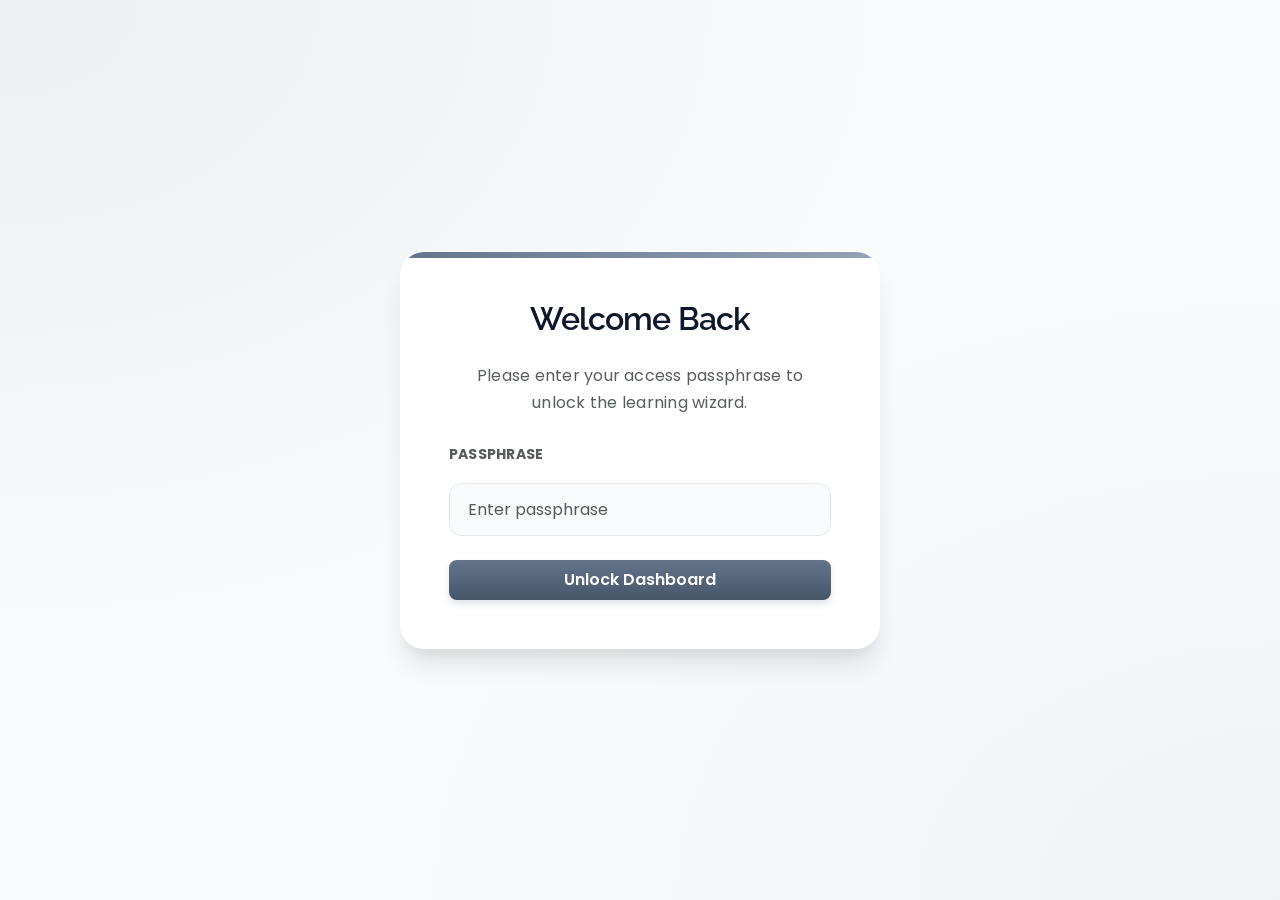
==== commit bf4c155e: "Added TASK - 2 / 24/8/26" ====
--- a/index.html
+++ b/index.html
@@ -78,9 +78,12 @@
           </div>
         </div>
       </div>
-      <div class="row justify-content-center mt-5">
+      <div class="row justify-content-center mt-5 g-3">
         <div class="col-md-5 col-lg-4 text-center">
           <a href="teacher-report.html" class="btn btn-outline-warning w-100 py-2.5 fw-semibold shadow-sm"><i class="bi bi-shield-lock-fill me-2"></i>Tutor Report Dashboard</a>
+        </div>
+        <div class="col-md-5 col-lg-4 text-center">
+          <a href="admin.html" class="btn btn-outline-primary w-100 py-2.5 fw-semibold shadow-sm"><i class="bi bi-sliders2-vertical me-2"></i>Tutor Admin Panel</a>
         </div>
       </div>
     </div>
@@ -103,8 +106,9 @@
         </div>
       </div>
 
-      <div>
+      <div class="d-flex gap-2">
         <a href="teacher-report.html" class="btn btn-sm btn-outline-warning fw-semibold"><i class="bi bi-shield-lock-fill me-1"></i>Tutor Report</a>
+        <a href="admin.html" class="btn btn-sm btn-outline-primary fw-semibold"><i class="bi bi-sliders2-vertical me-1"></i>Admin Panel</a>
       </div>
     </div>
   </header>
@@ -142,7 +146,7 @@
           <div class="tab-pane fade show active" id="audio-pane" role="tabpanel" aria-labelledby="audio-tab">
             <p class="small text-muted">A concise audio walkthrough of approach & tips. The step marks complete when the audio ends.</p>
             <audio id="overviewAudio" controls style="width:100%;">
-              <source src="materials/Fast_food_habits_2003_to_2013.m4a" type="audio/mp4">
+              <source id="t1AudioSource" src="materials/Replacing_coastal_factories_with_luxury_marinas.m4a" type="audio/mp4">
               Your browser does not support the audio element.
             </audio>
           </div>
@@ -173,6 +177,7 @@
               <label class="form-label small fw-bold mb-1">Enter your name to unlock the lesson details:</label>
               <input type="text" id="unlockNameInputT1" class="form-control form-control-sm" placeholder="e.g. John Doe" oninput="listenForStudentGuessT1()">
               <div id="unlockFeedbackT1" class="small mt-1 text-muted"><i class="bi bi-clock-history"></i> Waiting for submission...</div>
+              <button id="manualUnlockBtnT1" onclick="handleManualUnlockT1()" class="btn btn-outline-secondary btn-sm w-100 mt-2">Unlock Task Manually</button>
             </div>
           </div>
         </div>
@@ -182,17 +187,17 @@
           <div class="col-md-6">
             <div class="p-3 bg-light rounded border h-100">
               <h6 class="text-primary fw-bold mb-2"><i class="bi bi-file-earmark-text-fill"></i> Task Type</h6>
-              <p class="mb-0"><strong>Bar Chart (Comparative Data over Time)</strong></p>
-              <p class="small text-muted mb-0">Requires comparing fast-food eating frequency percentages across three years (2003, 2006, 2013) using trend vocabulary and comparisons.</p>
+              <p class="mb-0"><strong id="t1TaskType">Process Diagram (Man-made Process)</strong></p>
+              <p id="t1TaskTypeDesc" class="small text-muted mb-0">Requires describing the step-by-step industrial manufacture of instant cup noodles using process verbs and sequential connectors.</p>
             </div>
           </div>
           <div class="col-md-6">
             <div class="p-3 bg-light rounded border h-100">
               <h6 class="text-primary fw-bold mb-2"><i class="bi bi-search"></i> Image Analysis</h6>
-              <ul class="list-unstyled mb-0 small" style="line-height: 1.6;">
-                <li><strong>• Data categories:</strong> 6 frequencies (from Daily to Never).</li>
-                <li><strong>• Target period:</strong> 2003, 2006, and 2013.</li>
-                <li><strong>• Main units:</strong> Percentages (%) of the US population.</li>
+              <ul id="t1AnalysisPoints" class="list-unstyled mb-0 small" style="line-height: 1.6;">
+                <li><strong>• Process type:</strong> Industrial, linear manufacturing system.</li>
+                <li><strong>• Number of stages:</strong> 8 distinct assembly line steps.</li>
+                <li><strong>• Striking feature:</strong> Noodles are deep-fried and dried prior to flavoring and packaging.</li>
               </ul>
             </div>
           </div>
@@ -204,7 +209,7 @@
         <div class="d-flex justify-content-between align-items-start">
           <div>
             <h3>Brainstorm (3-minute focus)</h3>
-            <p class="text-muted">Read the Task 1 question and study the bar chart. Use the timer to focus on planning.</p>
+            <p class="text-muted">Read the Task 1 question and study the process diagram. Use the timer to focus on planning.</p>
           </div>
           <div class="text-muted text-end"><small>Focus timer</small></div>
         </div>
@@ -215,20 +220,21 @@
           <div class="col-lg-7">
             <div class="mb-3 p-3 bg-light rounded border">
               <h6 class="text-primary fw-bold mb-2">IELTS Academic Writing Task 1 Question</h6>
-              <p class="mb-3">The bar chart illustrates the frequency of eating at fast food restaurants among people in the USA in <strong>2003, 2006 and 2013</strong>. The figures are presented in <strong>percentages (%)</strong>.</p>
-              <p class="mb-3"><strong>Summarise the information by selecting and reporting the main features, and make comparisons where relevant.</strong></p>
+              <div id="t1QuestionText">
+                <p class="mb-3">The diagrams below show the Riverpark area of 20 years ago and the Riverpark area now. Summarise the information by selecting and reporting the main features and make relevant comparisons.</p>
+              </div>
               <p class="small text-muted mb-0"><em>Write at least 150 words.</em></p>
             </div>
             
-            <!-- BAR CHART RANKING CHALLENGE -->
+            <!-- RIVERPARK SEQUENCING CHALLENGE -->
             <div id="sequencingGameT1" class="p-3 bg-white rounded border mb-3">
-              <h6 class="text-primary fw-bold mb-2"><i class="bi bi-shuffle"></i> Bar Chart Ranking Challenge (2013)</h6>
-              <p class="small text-muted mb-3">Rank the eating frequencies in 2013 from <strong>HIGHEST to LOWEST</strong> percentage by clicking them:</p>
+              <h6 class="text-primary fw-bold mb-2"><i class="bi bi-shuffle"></i> Riverpark Development Sequencing Challenge</h6>
+              <p class="small text-muted mb-3">Rank the stages in geographical order from <strong>First ➔ Last</strong> by clicking them:</p>
               
               <div id="scrambledStagesT1" class="d-flex flex-wrap gap-2 mb-3"></div>
               
               <div class="p-3 bg-light rounded border mb-2">
-                <div class="small fw-bold text-secondary mb-2">Your Ranked Order (Highest ➔ Lowest):</div>
+                <div class="small fw-bold text-secondary mb-2">Your Ordered Timeline (First ➔ Last):</div>
                 <div id="orderedTimelineT1" class="d-flex flex-wrap gap-2 align-items-center">
                   <span class="text-muted small italic" id="timelineEmptyHintT1">Timeline is empty. Click stages above to build it.</span>
                 </div>
@@ -240,10 +246,10 @@
 
           <div class="col-lg-5">
             <figure class="figure">
-              <a href="materials/fast-food-bar-chart.png" class="glightbox">
-                <img src="materials/fast-food-bar-chart.png" alt="Task Chart" class="img-fluid rounded border" />
+              <a id="t1ImageLink" href="materials/riverpark-comparison.png" class="glightbox">
+                <img id="t1Image" src="materials/riverpark-comparison.png" alt="Task Chart" class="img-fluid rounded border" />
               </a>
-              <figcaption class="figure-caption small text-muted text-center mt-2">Click chart to enlarge.</figcaption>
+              <figcaption class="figure-caption small text-muted text-center mt-2">Click diagram to enlarge.</figcaption>
             </figure>
 
             <div class="mt-3">
@@ -272,49 +278,49 @@
 
         <div class="row g-3">
           <div class="col-md-6">
-            <h6 class="text-primary fw-bold mb-2">High-Level Academic Descriptors</h6>
+            <h6 class="text-primary fw-bold mb-2">High-Level Map Verbs</h6>
             <div class="table-responsive">
               <table class="table table-bordered table-hover small text-center align-middle">
                 <thead class="table-light">
                   <tr><th style="width:50%;">Simple Term</th><th style="width:50%;" class="text-success">Band 9 Alternative</th></tr>
                 </thead>
-                <tbody>
-                  <tr><td>most common</td><td class="vocab-word fw-bold text-success" role="button">Predominant</td></tr>
-                  <tr><td>small / minor</td><td class="vocab-word fw-bold text-success" role="button">Marginal</td></tr>
-                  <tr><td>slow change</td><td class="vocab-word fw-bold text-success" role="button">Gradual Shift</td></tr>
-                  <tr><td>go up and down</td><td class="vocab-word fw-bold text-success" role="button">Fluctuate</td></tr>
-                  <tr><td>unchanged</td><td class="vocab-word fw-bold text-success" role="button">Stable</td></tr>
-                  <tr><td>represented</td><td class="vocab-word fw-bold text-success" role="button">Accounted for</td></tr>
-                  <tr><td>medium</td><td class="vocab-word fw-bold text-success" role="button">Moderate</td></tr>
-                  <tr><td>way of eating</td><td class="vocab-word fw-bold text-success" role="button">Consumption Pattern</td></tr>
+                <tbody id="t1VococabTable1">
+                  <tr><td>pulled down</td><td class="vocab-word fw-bold text-success" role="button">Demolished</td></tr>
+                  <tr><td>built</td><td class="vocab-word fw-bold text-success" role="button">Constructed</td></tr>
+                  <tr><td>converted for walking</td><td class="vocab-word fw-bold text-success" role="button">Pedestrianized</td></tr>
+                  <tr><td>kept unchanged</td><td class="vocab-word fw-bold text-success" role="button">Preserved</td></tr>
+                  <tr><td>modernized</td><td class="vocab-word fw-bold text-success" role="button">Redeveloped</td></tr>
+                  <tr><td>split into two</td><td class="vocab-word fw-bold text-success" role="button">Divided</td></tr>
+                  <tr><td>changed function</td><td class="vocab-word fw-bold text-success" role="button">Converted</td></tr>
+                  <tr><td>remained</td><td class="vocab-word fw-bold text-success" role="button">Persisted</td></tr>
                 </tbody>
               </table>
             </div>
           </div>
 
           <div class="col-md-6">
-            <h6 class="text-primary fw-bold mb-2">Core Chart Vocabulary</h6>
+            <h6 class="text-primary fw-bold mb-2">Core Map Vocabulary</h6>
             <div class="table-responsive">
               <table class="table table-bordered table-hover small align-middle">
                 <thead class="table-light">
                   <tr><th style="width:30%;">Word</th><th style="width:70%;">IELTS Example</th></tr>
                 </thead>
-                <tbody>
+                <tbody id="t1VocabTable2">
                   <tr>
-                    <td class="vocab-word fw-bold" role="button">Predominant</td>
-                    <td>Weekly visits were the <em>predominant</em> eating pattern in the earlier years.</td>
+                    <td class="vocab-word fw-bold" role="button">Demolished</td>
+                    <td>The petrol station was <em>demolished</em> to make way for a new post office.</td>
                   </tr>
                   <tr>
-                    <td class="vocab-word fw-bold" role="button">Marginal</td>
-                    <td>Daily consumption accounted for only a <em>marginal</em> proportion.</td>
+                    <td class="vocab-word fw-bold" role="button">Constructed</td>
+                    <td>A marina was <em>constructed</em> in the sea to provide boat facilities.</td>
                   </tr>
                   <tr>
-                    <td class="vocab-word fw-bold" role="button">Gradual Shift</td>
-                    <td>The chart illustrates a <em>gradual shift</em> towards monthly consumption.</td>
+                    <td class="vocab-word fw-bold" role="button">Pedestrianized</td>
+                    <td>The road at the center of the town has been completely <em>pedestrianized</em>.</td>
                   </tr>
                   <tr>
-                    <td class="vocab-word fw-bold" role="button">Fluctuate</td>
-                    <td>The percentage of weekly diners <em>fluctuated</em> slightly during the period.</td>
+                    <td class="vocab-word fw-bold" role="button">Preserved</td>
+                    <td>The college and library have been <em>preserved</em> in their original locations.</td>
                   </tr>
                 </tbody>
               </table>
@@ -339,7 +345,7 @@
           </div>
           <p class="small text-muted mb-3">Listen to the audio overview again and click the vocabulary cards below to mark them as "Heard". Can you find all 4 core transition words used in the lesson?</p>
           
-          <div class="row g-2">
+          <div id="t1VocabHuntContainer" class="row g-2">
             <div class="col-md-3 col-6">
               <div class="vocab-trainer-card text-center" onclick="toggleVocabHeard(this, 'Predominant', 'T1')">
                 <span class="word-title d-block fw-bold text-dark">Predominant</span>
@@ -384,8 +390,8 @@
           <div class="col-md-6">
             <div class="p-3 h-100 border-start border-primary border-3 bg-light rounded">
               <strong class="text-primary d-block mb-2">1. Sample Introduction</strong>
-              <blockquote class="blockquote small mb-0" style="font-size: 0.95rem; line-height: 1.6;">
-                "The bar chart compares the frequency with which people in the USA consumed fast food across six categories in 2003, 2006 and 2013, with the data expressed in percentages."
+              <blockquote id="t1SampleIntro" class="blockquote small mb-0" style="font-size: 0.95rem; line-height: 1.6;">
+                "The maps illustrate the industrial, commercial, and infrastructural developments in the Riverpark area over a twenty-year period from the past to the present day."
               </blockquote>
             </div>
           </div>
@@ -393,8 +399,8 @@
           <div class="col-md-6">
             <div class="p-3 h-100 border-start border-warning border-3 bg-light rounded">
               <strong class="text-warning d-block mb-2">2. Sample Overview</strong>
-              <blockquote class="blockquote small mb-0" style="font-size: 0.95rem; line-height: 1.6;">
-                "Overall, eating fast food once a week and once or twice a month accounted for the largest proportions throughout the period, whereas daily consumption and never eating fast food consistently represented the smallest shares. In addition, there was a noticeable shift from weekly consumption towards monthly consumption over the ten-year period."
+              <blockquote id="t1SampleOverview" class="blockquote small mb-0" style="font-size: 0.95rem; line-height: 1.6;">
+                "Overall, the Riverpark area has undergone a significant transformation from a semi-industrial layout into a more commercial and leisure-oriented space. The most notable changes include the construction of a marina in the sea, the replacement of the factory with a supermarket, and the addition of public transport links near the railway track."
               </blockquote>
             </div>
           </div>
@@ -418,16 +424,16 @@
             <div class="card border-0 bg-light p-4 h-100">
               <h5 class="text-primary mb-3"><i class="bi bi-1-circle-fill"></i> Body Paragraph 1</h5>
               <div class="mb-3">
-                <span class="badge bg-primary mb-2">Covers Frequencies</span>
-                <p class="small text-muted mb-0 fw-bold">Every day • Several times a week • Once a week</p>
+                <span class="badge bg-primary mb-2">Covers Areas</span>
+                <p id="t1Bp1Covers" class="small text-muted mb-0 fw-bold">Sea, Sunset Street, and the Railway Track</p>
               </div>
               <div>
                 <span class="badge bg-secondary mb-2">Key Features to Describe</span>
-                <ul class="small text-muted ps-3 mb-0" style="line-height: 1.6;">
-                  <li><strong>Daily consumption</strong> was the least common habit (~3% to 4%)</li>
-                  <li><strong>Several times a week</strong> visits rose slightly in 2006 before declining in 2013</li>
-                  <li><strong>Once a week</strong> was the peak frequency in 2003 and 2006, declining by 2013</li>
-                  <li>Frequent eating patterns showed a minor downward trend overall</li>
+                <ul id="t1Bp1Bullets" class="small text-muted ps-3 mb-0" style="line-height: 1.6;">
+                  <li>A new marina has been constructed in the sea to accommodate boats.</li>
+                  <li>Near Sunset Street, the former factory has been demolished and replaced by a supermarket.</li>
+                  <li>The retail shops nearby have been redeveloped into two separate units.</li>
+                  <li>Additionally, a new railway station has been built on the railway track.</li>
                 </ul>
               </div>
             </div>
@@ -437,16 +443,16 @@
             <div class="card border-0 bg-light p-4 h-100">
               <h5 class="text-primary mb-3"><i class="bi bi-2-circle-fill"></i> Body Paragraph 2</h5>
               <div class="mb-3">
-                <span class="badge bg-primary mb-2">Covers Frequencies</span>
-                <p class="small text-muted mb-0 fw-bold">Once or twice a month • A few times a year • Never</p>
+                <span class="badge bg-primary mb-2">Covers Areas</span>
+                <p id="t1Bp2Covers" class="small text-muted mb-0 fw-bold">Estuary Road, Sun Road, College, and the Woodlands</p>
               </div>
               <div>
                 <span class="badge bg-secondary mb-2">Key Features to Describe</span>
-                <ul class="small text-muted ps-3 mb-0" style="line-height: 1.6;">
-                  <li><strong>Once or twice a month</strong> visits rose, becoming the largest category in 2013 (~33%)</li>
-                  <li><strong>A few times a year</strong> visits remained stable at around 15%</li>
-                  <li><strong>Never</strong> eating fast food consistently accounted for a small minority (under 5%)</li>
-                  <li>Occasional eating patterns became slightly more common than frequent visits</li>
+                <ul id="t1Bp2Bullets" class="small text-muted ps-3 mb-0" style="line-height: 1.6;">
+                  <li>The petrol station along Estuary Road has been replaced by a post office.</li>
+                  <li>The road connecting Sunset Street to Sun Road has been pedestrianized.</li>
+                  <li>The library, doctor's surgery, and college have remained unchanged in their original positions.</li>
+                  <li>The woodland area has been preserved, with a bird house added to the site.</li>
                 </ul>
               </div>
             </div>
@@ -458,10 +464,10 @@
       <section id="step6" class="wizard-card hidden" data-step="6">
         <div class="d-flex justify-content-between">
           <div>
-            <h3>Category-wise Breakdown</h3>
-            <p class="text-muted">A detail-by-detail breakdown of data categories for writing Body Paragraph 1 and 2.</p>
-          </div>
-          <div class="text-muted"><small>Task 1 Bar Chart</small></div>
+            <h3>Stage-by-Stage Breakdown</h3>
+            <p class="text-muted">A step-by-step description of developmental processes for writing Body Paragraph 1 and 2.</p>
+          </div>
+          <div class="text-muted"><small>Task 1 Process Diagram</small></div>
         </div>
 
         <hr>
@@ -469,22 +475,22 @@
         <div class="row g-3">
           <div class="col-md-6">
             <div class="p-3 border rounded bg-white shadow-sm h-100">
-              <h6 class="text-primary fw-bold border-bottom pb-2">Paragraph 1 Flow (Frequent Consumption)</h6>
-              <ul class="small text-muted ps-3 mb-0" style="line-height: 1.8; list-style-type: disc;">
-                <li class="mb-2"><strong>Daily consumption:</strong> Remained the least common habit, with only a very small proportion of people eating fast food every day throughout the period.</li>
-                <li class="mb-2"><strong>Several times a week:</strong> The percentage of people eating fast food several times a week rose slightly in 2006 before declining again in 2013.</li>
-                <li class="mb-0"><strong>Once a week:</strong> Once a week was the most common frequency in both 2003 and 2006, although its proportion declined by the end of the period.</li>
+              <h6 class="text-primary fw-bold border-bottom pb-2">Paragraph 1 Flow (Commercial &amp; Transport)</h6>
+              <ul id="t1Bp1Flow" class="small text-muted ps-3 mb-0" style="line-height: 1.8; list-style-type: disc;">
+                <li class="mb-2"><strong>Marina:</strong> Built in the sea to provide vessel mooring facilities.</li>
+                <li class="mb-2"><strong>Supermarket &amp; Shops:</strong> Former factory demolished to erect a supermarket; nearby shops split into two units.</li>
+                <li class="mb-0"><strong>Railway:</strong> A new station built along the railway track.</li>
               </ul>
             </div>
           </div>
 
           <div class="col-md-6">
             <div class="p-3 border rounded bg-white shadow-sm h-100">
-              <h6 class="text-primary fw-bold border-bottom pb-2">Paragraph 2 Flow (Occasional Consumption)</h6>
-              <ul class="small text-muted ps-3 mb-0" style="line-height: 1.8; list-style-type: disc;">
-                <li class="mb-2"><strong>Once or twice a month:</strong> The proportion of people eating fast food once or twice a month increased overall and became the largest category in 2013.</li>
-                <li class="mb-2"><strong>A few times a year:</strong> The percentage of individuals visiting fast-food restaurants a few times a year remained relatively stable throughout the period.</li>
-                <li class="mb-0"><strong>Never:</strong> Likewise, those who never consumed fast food consistently accounted for only a small minority.</li>
+              <h6 class="text-primary fw-bold border-bottom pb-2">Paragraph 2 Flow (Public Infrastructure)</h6>
+              <ul id="t1Bp2Flow" class="small text-muted ps-3 mb-0" style="line-height: 1.8; list-style-type: disc;">
+                <li class="mb-2"><strong>Post Office:</strong> Replaced the old petrol station along Estuary Road.</li>
+                <li class="mb-2"><strong>Pedestrianization:</strong> Central connecting road turned into a walking pedestrian road.</li>
+                <li class="mb-0"><strong>Woodlands:</strong> Trees preserved and a bird house added.</li>
               </ul>
             </div>
           </div>
@@ -496,7 +502,7 @@
         <div class="d-flex justify-content-between">
           <div>
             <h3>Workbook Power Expressions</h3>
-            <p class="text-muted">Learn the essential "Power 16" workbook expressions categorised for Band 9 comparative and trend writing.</p>
+            <p class="text-muted">Learn the essential "Power 16" workbook expressions categorised for Band 9 map comparisons and developments.</p>
           </div>
           <div class="text-muted"><small>Workbook Top 16</small></div>
         </div>
@@ -506,38 +512,84 @@
         <div class="row g-3">
           <div class="col-md-4">
             <div class="p-3 bg-light rounded border h-100">
-              <h6 class="text-primary fw-bold mb-2">Tier 1: Essential Verbs</h6>
+              <h6 class="text-primary fw-bold mb-2">Tier 1: Demolition &amp; Replacement</h6>
               <ul class="list-unstyled small text-muted mb-0" style="line-height: 1.6;">
-                <li class="mb-2"><strong>• Accounted for:</strong> Represented a particular share (e.g. <em>Monthly visits accounted for the largest share.</em>)</li>
-                <li class="mb-2"><strong>• Represented:</strong> (e.g. <em>Daily visits represented the smallest proportion.</em>)</li>
-                <li class="mb-2"><strong>• Overtook:</strong> Surpassed another category (e.g. <em>Monthly visits overtook weekly visits in 2013.</em>)</li>
-                <li><strong>• Witnessed:</strong> Experienced a change (e.g. <em>The decade witnessed a notable shift in occasional dining.</em>)</li>
+                <li class="mb-2"><strong>• Demolished to make way for:</strong> (e.g. <em>The petrol station was demolished to make way for a post office.</em>)</li>
+                <li class="mb-2"><strong>• Replaced by:</strong> (e.g. <em>The factory was replaced by a supermarket.</em>)</li>
+                <li class="mb-2"><strong>• Built on the site of:</strong> (e.g. <em>A supermarket was built on the site of the former factory.</em>)</li>
+                <li><strong>• Erected:</strong> (e.g. <em>A railway station was erected near Sunset Street.</em>)</li>
               </ul>
             </div>
           </div>
 
           <div class="col-md-4">
             <div class="p-3 bg-light rounded border h-100">
-              <h6 class="text-primary fw-bold mb-2">Tier 2: Trends &amp; Comparisons</h6>
+              <h6 class="text-primary fw-bold mb-2">Tier 2: Preservation &amp; Persistence</h6>
               <ul class="list-unstyled small text-muted mb-0" style="line-height: 1.6;">
-                <li class="mb-2"><strong>• Rose/Declined steadily:</strong> (e.g. <em>The weekly proportion declined steadily over the decade.</em>)</li>
-                <li class="mb-2"><strong>• Remained stable / Levelled off:</strong> (e.g. <em>Annual visits remained stable across the three years.</em>)</li>
-                <li class="mb-2"><strong>• Likewise / Correspondingly:</strong> (e.g. <em>Likewise, the proportion of non-consumers remained low.</em>)</li>
-                <li><strong>• In contrast / By comparison:</strong> (e.g. <em>In contrast, daily consumption remained marginal.</em>)</li>
+                <li class="mb-2"><strong>• Remained unchanged:</strong> (e.g. <em>The college and library remained unchanged.</em>)</li>
+                <li class="mb-2"><strong>• Preserved:</strong> (e.g. <em>The woodland area was preserved.</em>)</li>
+                <li class="mb-2"><strong>• Persisted:</strong> (e.g. <em>The doctor's surgery persisted in its original position.</em>)</li>
+                <li><strong>• Stood in its original location:</strong> (e.g. <em>The library still stood in its original location.</em>)</li>
               </ul>
             </div>
           </div>
 
           <div class="col-md-4">
             <div class="p-3 bg-light rounded border h-100">
-              <h6 class="text-danger fw-bold mb-2">Tier 3: Band 9 Finishers</h6>
+              <h6 class="text-danger fw-bold mb-2">Tier 3: Additions &amp; Modifications</h6>
               <ul class="list-unstyled small text-muted mb-0" style="line-height: 1.6;">
-                <li class="mb-2"><strong>• A comparable pattern:</strong> (e.g. <em>A comparable pattern was observed in 2006.</em>)</li>
-                <li class="mb-2"><strong>• The reverse was true:</strong> (e.g. <em>The reverse was true for daily consumption.</em>)</li>
-                <li class="mb-2"><strong>• Mirroring this trend:</strong> (e.g. <em>Mirroring this trend, monthly visits also increased.</em>)</li>
-                <li><strong>• Particularly evident:</strong> (e.g. <em>This trend was particularly evident in the final year.</em>)</li>
+                <li class="mb-2"><strong>• Constructed:</strong> (e.g. <em>A marina was constructed in the sea.</em>)</li>
+                <li class="mb-2"><strong>• Introduced:</strong> (e.g. <em>A bird house was introduced to the woodland.</em>)</li>
+                <li class="mb-2"><strong>• Pedestrianized:</strong> (e.g. <em>The connecting road was pedestrianized.</em>)</li>
+                <li><strong>• Redeveloped:</strong> (e.g. <em>The shops were redeveloped into two separate units.</em>)</li>
               </ul>
             </div>
+          </div>
+        </div>
+
+        <!-- Tutor Master Connector Bank Reference -->
+        <div class="mt-4 p-3 bg-white border rounded shadow-sm border-start border-primary border-3">
+          <div class="d-flex justify-content-between align-items-center mb-2">
+            <h6 class="text-primary fw-bold mb-0"><i class="bi bi-person-badge-fill me-1"></i> Tutor Master Reference: Map Connector Bank (Best 12)</h6>
+            <span class="badge bg-primary">Teacher-Level Resource</span>
+          </div>
+          <p class="small text-muted mb-3">A sophisticated, functional reference bank for guiding Band 8-9 map transitions:</p>
+          <div class="row g-2 small text-secondary">
+            <div class="col-md-3 col-6">
+              <strong class="text-dark d-block mb-1"><i class="bi bi-chevron-right small text-primary"></i> 1. Demolition</strong>
+              <ul class="ps-2 mb-0 text-muted list-unstyled">
+                <li>• Demolished to make way for</li>
+                <li>• Cleared to accommodate</li>
+              </ul>
+            </div>
+            <div class="col-md-3 col-6">
+              <strong class="text-dark d-block mb-1"><i class="bi bi-chevron-right small text-primary"></i> 2. Replacement</strong>
+              <ul class="ps-2 mb-0 text-muted list-unstyled">
+                <li>• Replaced by</li>
+                <li>• Substituted with</li>
+                <li>• Converted into</li>
+              </ul>
+            </div>
+            <div class="col-md-3 col-6">
+              <strong class="text-dark d-block mb-1"><i class="bi bi-chevron-right small text-primary"></i> 3. Preservation</strong>
+              <ul class="ps-2 mb-0 text-muted list-unstyled">
+                <li>• Remained unchanged</li>
+                <li>• Preserved / Persisted</li>
+                <li>• Stood in its original location</li>
+              </ul>
+            </div>
+            <div class="col-md-3 col-6">
+              <strong class="text-dark d-block mb-1"><i class="bi bi-chevron-right small text-primary"></i> 4. Additions</strong>
+              <ul class="ps-2 mb-0 text-muted list-unstyled">
+                <li>• Constructed</li>
+                <li>• Introduced / Added</li>
+                <li>• Erected / Built</li>
+              </ul>
+            </div>
+          </div>
+          <div class="mt-3 p-2 bg-light rounded border small text-center text-secondary">
+            <span class="badge bg-success me-2">Recommended Spatial Description Flow</span>
+            <strong>West Side / Sea Developments</strong> &rarr; <strong>East Side / Public Infrastructure</strong> &rarr; <strong>Woodland Preservation</strong>
           </div>
         </div>
       </section>
@@ -587,7 +639,7 @@
             <div class="tab-pane fade show active" id="audio-pane-t2" role="tabpanel">
               <p class="small text-muted">A concise audio walkthrough of approach & tips.</p>
               <audio id="overviewAudioT2" controls style="width:100%;">
-                <source src="materials/Why_we_choose_screens_over_hobbies.m4a" type="audio/mp4">
+                <source id="t2AudioSource" src="materials/Why_Students_Are_Quitting_Hard_Science.m4a" type="audio/mp4">
                 Your browser does not support the audio element.
               </audio>
             </div>
@@ -618,6 +670,7 @@
                 <label class="form-label small fw-bold mb-1">Enter your name to unlock the lesson details:</label>
                 <input type="text" id="unlockNameInputT2" class="form-control form-control-sm" placeholder="e.g. John Doe" oninput="listenForStudentGuessT2()">
                 <div id="unlockFeedbackT2" class="small mt-1 text-muted"><i class="bi bi-clock-history"></i> Waiting for submission...</div>
+                <button id="manualUnlockBtnT2" onclick="handleManualUnlockT2()" class="btn btn-outline-secondary btn-sm w-100 mt-2">Unlock Task Manually</button>
               </div>
             </div>
           </div>
@@ -637,9 +690,10 @@
             <div class="col-lg-8">
               <div class="mb-3 p-3 bg-light rounded border">
                 <h6 class="text-primary">Task 2 Question</h6>
-                <p class="lead mb-0">Very few people devote time to hobbies these days.<br><br>
-                <strong>• Why is this happening?</strong><br>
-                <strong>• What effect does this have on an individual and society in general?</strong></p>
+                <div id="t2QuestionText">
+                  <p class="lead mb-0">Some people think that zoos are cruel and should be closed down. Others, however, believe that zoos can be useful in protecting wild animals.<br><br>
+                  <strong>• Discuss both the views and give your opinion.</strong></p>
+                </div>
               </div>
               
               <!-- Brainstorming Toolbar -->
@@ -650,7 +704,7 @@
                     <button class="btn btn-outline-primary" id="toolDrawBtn" onclick="setBrainstormTool('draw')" title="Draw Mode"><i class="bi bi-pencil-fill"></i> Draw</button>
                   </div>
                   <div id="drawOptions" class="d-flex gap-2 align-items-center hidden" style="border-left:1px solid #ccc; padding-left:8px;">
-                    <input type="color" id="bsColorPicker" class="form-control form-control-color form-control-sm" value="#0d6efd" title="Pen Color" onchange="updateBsStyle()">
+                    <input type="color" id="bsColorPicker" class="form-control form-control-color form-control-sm" value="#64748b" title="Pen Color" onchange="updateBsStyle()">
                     <input type="range" class="form-range" id="bsSizeSlider" min="1" max="20" value="2" style="width: 70px;" title="Brush Size" oninput="updateBsStyle()">
                     <div class="btn-group btn-group-sm" role="group">
                       <button class="btn btn-sm btn-outline-primary active" id="bsPenBtn" onclick="setBsDrawMode('pencil')" title="Pen"><i class="bi bi-pencil-fill"></i></button>
@@ -711,13 +765,13 @@
               <thead class="table-light">
                 <tr><th style="width:25%;">Word</th><th style="width:45%;">Meaning</th><th style="width:30%;">Example</th></tr>
               </thead>
-              <tbody>
-                <tr><td class="vocab-word fw-bold" role="button">Anathema</td><td>Something intensely disliked or avoided.</td><td>For dedicated career professionals, spending hours on unproductive leisure activities is often considered an <strong>anathema</strong>.</td></tr>
-                <tr><td class="vocab-word fw-bold" role="button">Ineluctable</td><td>Impossible to avoid or escape.</td><td>The <strong>ineluctable</strong> rise of demanding work schedules has left very little room for traditional hobbies.</td></tr>
-                <tr><td class="vocab-word fw-bold" role="button">Redound</td><td>To contribute or lead to an outcome (positive or negative).</td><td>Engaging in recreational activities will ultimately <strong>redound</strong> to the benefit of an individual's mental well-being.</td></tr>
-                <tr><td class="vocab-word fw-bold" role="button">Salubrious</td><td>Health-promoting; healthy or wholesome.</td><td>Pursuing active outdoor hobbies has a highly <strong>salubrious</strong> effect on both physical and emotional health.</td></tr>
-                <tr><td class="vocab-word fw-bold" role="button">Profligacy</td><td>Reckless wastefulness or extravagance.</td><td>The <strong>profligacy</strong> of modern screen-time habits consumes hours of potential leisure time that could be spent on creative pursuits.</td></tr>
-                <tr><td class="vocab-word fw-bold" role="button">Sagacious</td><td>Wise, showing keen judgment and foresight.</td><td>A <strong>sagacious</strong> individual recognizes the necessity of work-life balance and deliberately schedules time for hobbies.</td></tr>
+              <tbody id="t2VocabTable">
+                <tr><td class="vocab-word fw-bold" role="button">Confinement</td><td>The state of being restricted in a limited space.</td><td>The lifelong <strong>confinement</strong> of large predators in small cages can lead to severe psychological distress.</td></tr>
+                <tr><td class="vocab-word fw-bold" role="button">Indispensable</td><td>Absolutely necessary; essential.</td><td>Captive breeding programs have proved <strong>indispensable</strong> in saving endangered species from extinction.</td></tr>
+                <tr><td class="vocab-word fw-bold" role="button">Abolished</td><td>Formally put an end to a system, practice, or institution.</td><td>Critics demand that traditional zoos be <strong>abolished</strong> in favor of natural wildlife reserves.</td></tr>
+                <tr><td class="vocab-word fw-bold" role="button">Cognitive</td><td>Relating to mental processes of perception, memory, judgment, and reasoning.</td><td>Restrictive enclosures often fail to stimulate the <strong>cognitive</strong> abilities of highly intelligent primates.</td></tr>
+                <tr><td class="vocab-word fw-bold" role="button">Altruistic</td><td>Showing a disinterested and selfless concern for the well-being of others.</td><td>While some zoo operators have purely commercial motives, others are driven by <strong>altruistic</strong> conservation goals.</td></tr>
+                <tr><td class="vocab-word fw-bold" role="button">Propensity</td><td>An inclination or natural tendency to behave in a particular way.</td><td>Captive animals often lose their natural <strong>propensity</strong> to hunt and survive in the wild.</td></tr>
               </tbody>
             </table>
           </div>
@@ -738,40 +792,40 @@
             </div>
             <p class="small text-muted mb-3">Listen to the audio overview again and click the vocabulary cards below to mark them as "Heard". Can you find all 6 premium words used in this lesson?</p>
             
-            <div class="row g-2">
+            <div id="t2VocabHuntContainer" class="row g-2">
               <div class="col-md-4 col-6">
-                <div class="vocab-trainer-card text-center" onclick="toggleVocabHeard(this, 'Anathema', 'T2')">
-                  <span class="word-title d-block fw-bold text-dark">Anathema</span>
+                <div class="vocab-trainer-card text-center" onclick="toggleVocabHeard(this, 'Confinement', 'T2')">
+                  <span class="word-title d-block fw-bold text-dark">Confinement</span>
                   <span class="status-icon text-muted small"><i class="bi bi-circle"></i> Unheard</span>
                 </div>
               </div>
               <div class="col-md-4 col-6">
-                <div class="vocab-trainer-card text-center" onclick="toggleVocabHeard(this, 'Ineluctable', 'T2')">
-                  <span class="word-title d-block fw-bold text-dark">Ineluctable</span>
+                <div class="vocab-trainer-card text-center" onclick="toggleVocabHeard(this, 'Indispensable', 'T2')">
+                  <span class="word-title d-block fw-bold text-dark">Indispensable</span>
                   <span class="status-icon text-muted small"><i class="bi bi-circle"></i> Unheard</span>
                 </div>
               </div>
               <div class="col-md-4 col-6">
-                <div class="vocab-trainer-card text-center" onclick="toggleVocabHeard(this, 'Redound', 'T2')">
-                  <span class="word-title d-block fw-bold text-dark">Redound</span>
+                <div class="vocab-trainer-card text-center" onclick="toggleVocabHeard(this, 'Abolished', 'T2')">
+                  <span class="word-title d-block fw-bold text-dark">Abolished</span>
                   <span class="status-icon text-muted small"><i class="bi bi-circle"></i> Unheard</span>
                 </div>
               </div>
               <div class="col-md-4 col-6">
-                <div class="vocab-trainer-card text-center" onclick="toggleVocabHeard(this, 'Salubrious', 'T2')">
-                  <span class="word-title d-block fw-bold text-dark">Salubrious</span>
+                <div class="vocab-trainer-card text-center" onclick="toggleVocabHeard(this, 'Cognitive', 'T2')">
+                  <span class="word-title d-block fw-bold text-dark">Cognitive</span>
                   <span class="status-icon text-muted small"><i class="bi bi-circle"></i> Unheard</span>
                 </div>
               </div>
               <div class="col-md-4 col-6">
-                <div class="vocab-trainer-card text-center" onclick="toggleVocabHeard(this, 'Profligacy', 'T2')">
-                  <span class="word-title d-block fw-bold text-dark">Profligacy</span>
+                <div class="vocab-trainer-card text-center" onclick="toggleVocabHeard(this, 'Altruistic', 'T2')">
+                  <span class="word-title d-block fw-bold text-dark">Altruistic</span>
                   <span class="status-icon text-muted small"><i class="bi bi-circle"></i> Unheard</span>
                 </div>
               </div>
               <div class="col-md-4 col-6">
-                <div class="vocab-trainer-card text-center" onclick="toggleVocabHeard(this, 'Sagacious', 'T2')">
-                  <span class="word-title d-block fw-bold text-dark">Sagacious</span>
+                <div class="vocab-trainer-card text-center" onclick="toggleVocabHeard(this, 'Propensity', 'T2')">
+                  <span class="word-title d-block fw-bold text-dark">Propensity</span>
                   <span class="status-icon text-muted small"><i class="bi bi-circle"></i> Unheard</span>
                 </div>
               </div>
@@ -793,7 +847,7 @@
             <div class="col-md-12">
               <div class="p-4" style="background:#fbfbff; border-radius:.6rem; border-left: 4px solid var(--primary-color);">
                 <strong class="text-primary d-block mb-2">SAMPLE INTRODUCTION</strong>
-                <p class="small mb-0" style="line-height:1.6; font-size:1rem;">Nowadays, considerably fewer people devote time to hobbies than in the past due to <strong>increasing professional commitments, digital distractions, and the growing pressure to remain competitive</strong>. This trend has significant consequences for <strong>individual well-being, creativity, social cohesion, and overall quality of life</strong>.</p>
+                <p id="t2SampleIntro" class="small mb-0" style="line-height:1.6; font-size:1rem;">While many people argue that keeping animals in zoos is cruel and should be banned, others believe these facilities play a key role in protecting wildlife. In my opinion, despite the ethical concerns of keeping animals in cages, zoos are necessary because they safeguard endangered species from extinction.</p>
               </div>
             </div>
           </div>
@@ -811,7 +865,7 @@
           <hr>
           <div class="p-4" style="background:#fffaf0; border-radius:.6rem; border-left: 4px solid var(--warning-color);">
             <strong class="text-warning d-block mb-2">SAMPLE CONCLUSION</strong>
-            <p class="small mb-0" style="line-height:1.6; font-size:1rem;">In conclusion, increasing work demands, digital distractions, and competitive lifestyles have significantly reduced people's participation in hobbies. <strong>As a result, this trend negatively affects mental well-being, creativity, social relationships, and overall life satisfaction. Therefore, individuals should consciously devote time to recreational pursuits in order to maintain a healthier and more balanced lifestyle.</strong></p>
+            <p id="t2SampleConclusion" class="small mb-0" style="line-height:1.6; font-size:1rem;">In conclusion, although captivity can cause animals psychological distress and limit their freedom, zoos provide essential breeding programs and a safe environment for species under threat. Therefore, I believe zoos should remain open, but they must prioritize animal welfare over commercial profit.</p>
           </div>
         </section>
 
@@ -820,45 +874,45 @@
           <div class="d-flex justify-content-between">
             <div>
               <h3>Plan: Body Paragraph 1</h3>
-              <p class="text-muted">Focus: Causes of the Decline in Hobbies</p>
-            </div>
-            <div class="text-muted"><small>Causes &amp; Supporting Examples</small></div>
+              <p id="t2CausesTitle" class="text-muted">Focus: Arguments for Zoo Closure (Cruelty &amp; Captivity)</p>
+            </div>
+            <div class="text-muted"><small>Supporting Points &amp; Examples</small></div>
           </div>
           <hr>
-          <div class="row g-3">
+          <div id="t2CausesGrid" class="row g-3">
             <div class="col-md-6">
               <div class="card h-100 border-0 bg-light p-3">
-                <h6 class="text-primary fw-bold mb-2">1. Increasing Professional Commitments</h6>
-                <p class="small text-muted mb-2" style="line-height: 1.5;">Demanding work schedules leave little time for leisure activities.</p>
+                <h6 class="text-primary fw-bold mb-2">1. Restricts Natural Behavior</h6>
+                <p class="small text-muted mb-2" style="line-height: 1.5;">Enclosures prevent animals from roaming long distances, hunting, and engaging in natural social structures.</p>
                 <div class="bg-white p-2 rounded border small text-secondary">
-                  <strong>Example:</strong> According to the <strong>International Labour Organization (ILO)</strong>, many employees worldwide regularly work beyond the standard 40-hour week, reducing opportunities for recreation.
+                  <strong>Example:</strong> Large migratory species like elephants and polar bears often develop repetitive pacing behaviors in confined spaces.
                 </div>
               </div>
             </div>
             <div class="col-md-6">
               <div class="card h-100 border-0 bg-light p-3">
-                <h6 class="text-primary fw-bold mb-2">2. Digital Entertainment Dominance</h6>
-                <p class="small text-muted mb-2" style="line-height: 1.5;">Screen-based entertainment has gradually replaced traditional hobbies.</p>
+                <h6 class="text-primary fw-bold mb-2">2. Causes Psychological Distress</h6>
+                <p class="small text-muted mb-2" style="line-height: 1.5;">Constant public exposure and artificial noise can lead to chronic stress and depression in captive animals.</p>
                 <div class="bg-white p-2 rounded border small text-secondary">
-                  <strong>Example:</strong> A report by <strong>DataReportal (2025)</strong> found that the average internet user spends <strong>over six hours per day online</strong>, much of it on social media and streaming platforms.
+                  <strong>Example:</strong> Many primates exhibit self-harming habits and aggression due to the lack of mental stimulation in artificial habitats.
                 </div>
               </div>
             </div>
             <div class="col-md-6">
               <div class="card h-100 border-0 bg-light p-3">
-                <h6 class="text-primary fw-bold mb-2">3. Competitive Academic and Career Culture</h6>
-                <p class="small text-muted mb-2" style="line-height: 1.5;">People devote more time to acquiring qualifications and professional skills.</p>
+                <h6 class="text-primary fw-bold mb-2">3. Weakens Survival Instincts</h6>
+                <p class="small text-muted mb-2" style="line-height: 1.5;">Animals born or raised in captivity become dependent on keepers for food and shelter, losing crucial survival skills.</p>
                 <div class="bg-white p-2 rounded border small text-secondary">
-                  <strong>Example:</strong> The <strong>OECD</strong> reports that lifelong learning and continuous upskilling have become essential in today's job market.
+                  <strong>Example:</strong> Predators raised in cages struggle to adapt or hunt successfully if they are reintroduced into natural wild ecosystems.
                 </div>
               </div>
             </div>
             <div class="col-md-6">
               <div class="card h-100 border-0 bg-light p-3">
-                <h6 class="text-primary fw-bold mb-2">4. Changing Lifestyle Priorities</h6>
-                <p class="small text-muted mb-2" style="line-height: 1.5;">Financial success and productivity are increasingly prioritised over personal fulfilment.</p>
+                <h6 class="text-primary fw-bold mb-2">4. Driven by Commercial Profit</h6>
+                <p class="small text-muted mb-2" style="line-height: 1.5;">Many roadside zoos prioritize ticket sales and public entertainment over the genuine health and comfort of their animals.</p>
                 <div class="bg-white p-2 rounded border small text-secondary">
-                  <strong>Example:</strong> Many professionals sacrifice leisure activities to pursue promotions or additional sources of income.
+                  <strong>Example:</strong> Exploitative animal shows and petting encounters are often designed for visitor amusement rather than ecological education.
                 </div>
               </div>
             </div>
@@ -870,48 +924,13 @@
           <div class="d-flex justify-content-between">
             <div>
               <h3>Plan: Body Paragraph 2</h3>
-              <p class="text-muted">Focus: Effects of the Decline in Hobbies</p>
-            </div>
-            <div class="text-muted"><small>Effects &amp; Supporting Examples</small></div>
+              <p id="t2EffectsTitle" class="text-muted">Focus: Arguments for Zoo Conservation (Wildlife Protection)</p>
+            </div>
+            <div class="text-muted"><small>Supporting Points &amp; Examples</small></div>
           </div>
           <hr>
-          <div class="row g-3">
-            <div class="col-md-6">
-              <div class="card h-100 border-0 bg-light p-3">
-                <h6 class="text-success fw-bold mb-2">1. Declining Mental Well-being</h6>
-                <p class="small text-muted mb-2" style="line-height: 1.5;">The absence of hobbies increases stress and emotional fatigue.</p>
-                <div class="bg-white p-2 rounded border small text-secondary">
-                  <strong>Example:</strong> The <strong>World Health Organization (WHO)</strong> recognises leisure and recreation as important contributors to mental well-being.
-                </div>
-              </div>
-            </div>
-            <div class="col-md-6">
-              <div class="card h-100 border-0 bg-light p-3">
-                <h6 class="text-success fw-bold mb-2">2. Reduced Creativity</h6>
-                <p class="small text-muted mb-2" style="line-height: 1.5;">Hobbies stimulate imagination, innovation, and problem-solving skills.</p>
-                <div class="bg-white p-2 rounded border small text-secondary">
-                  <strong>Example:</strong> Creative activities such as painting or playing music have been linked to improved cognitive performance.
-                </div>
-              </div>
-            </div>
-            <div class="col-md-6">
-              <div class="card h-100 border-0 bg-light p-3">
-                <h6 class="text-success fw-bold mb-2">3. Weakening Social Cohesion</h6>
-                <p class="small text-muted mb-2" style="line-height: 1.5;">Shared recreational interests strengthen relationships and community participation.</p>
-                <div class="bg-white p-2 rounded border small text-secondary">
-                  <strong>Example:</strong> Community clubs and sports teams encourage social interaction across different age groups.
-                </div>
-              </div>
-            </div>
-            <div class="col-md-6">
-              <div class="card h-100 border-0 bg-light p-3">
-                <h6 class="text-success fw-bold mb-2">4. Lower Overall Quality of Life</h6>
-                <p class="small text-muted mb-2" style="line-height: 1.5;">An unhealthy work-life imbalance often leads to dissatisfaction and burnout.</p>
-                <div class="bg-white p-2 rounded border small text-secondary">
-                  <strong>Example:</strong> Studies consistently show that people with regular leisure activities report higher life satisfaction.
-                </div>
-              </div>
-            </div>
+          <div id="t2EffectsGrid" class="row g-3">
+            <!-- Dynamically populated by wizard.js into Negative and Positive columns -->
           </div>
         </section>
 
--- a/assets/css/wizard.css
+++ b/assets/css/wizard.css
@@ -1,25 +1,89 @@
 /* ---- Wizard-specific styles ---- */
 :root {
-  --accent: #3B82F6; /* Modern Vivid Blue */
-  --accent-hover: #2563EB;
-  --bg: #F8FAFC; /* Ultra Light Slate */
+  --accent: #64748b; /* Premium Slate Grey */
+  --accent-hover: #475569;
+  --bg: #f8fafc; /* Ultra Light Slate */
   --card: #ffffff;
-  --text-main: #0F172A; /* Deep Navy/Slate */
-  --text-muted: #64748B;
-  --border-color: #E2E8F0;
+  --text-main: #0f172a; /* Deep Navy/Slate */
+  --text-muted: #64748b;
+  --border-color: #e2e8f0;
   /* Premium layered shadows */
   --shadow-sm: 0 1px 2px 0 rgba(0, 0, 0, 0.05);
   --shadow-md: 0 4px 6px -1px rgba(0, 0, 0, 0.1), 0 2px 4px -1px rgba(0, 0, 0, 0.06);
   --shadow-lg: 0 20px 25px -5px rgba(0, 0, 0, 0.1), 0 10px 10px -5px rgba(0, 0, 0, 0.04);
   --radius: 24px; /* More rounded modern look */
-}
+
+  /* Bootstrap Native Theme Variables Overrides */
+  --bs-primary: #64748b !important;
+  --bs-primary-rgb: 100, 116, 139 !important;
+  --bs-success: #475569 !important;
+  --bs-success-rgb: 71, 85, 105 !important;
+  --bs-info: #64748b !important;
+  --bs-info-rgb: 100, 116, 139 !important;
+  --bs-warning: #f59e0b !important;
+  --bs-warning-rgb: 245, 158, 11 !important;
+}
+
+/* Bootstrap Color Overrides for Light-Grey Accent Theme */
+.btn-primary, .btn-primary:hover, .btn-primary:focus, .btn-primary:active, .btn-primary.active,
+.btn-outline-primary:hover, .btn-outline-primary:active, .btn-outline-primary.active {
+  background-color: var(--accent) !important;
+  border-color: var(--accent) !important;
+  color: #ffffff !important;
+}
+.btn-outline-primary {
+  color: var(--accent) !important;
+  border-color: var(--accent) !important;
+}
+.btn-success, .btn-success:hover, .btn-success:focus, .btn-success:active, .btn-success.active,
+.btn-outline-success:hover, .btn-outline-success:active, .btn-outline-success.active {
+  background-color: var(--accent-hover) !important;
+  border-color: var(--accent-hover) !important;
+  color: #ffffff !important;
+}
+.btn-outline-success {
+  color: var(--accent-hover) !important;
+  border-color: var(--accent-hover) !important;
+}
+.text-primary {
+  color: var(--accent) !important;
+}
+.text-success {
+  color: var(--accent-hover) !important;
+}
+.bg-primary {
+  background-color: var(--accent) !important;
+}
+.bg-success {
+  background-color: var(--accent-hover) !important;
+}
+.border-primary {
+  border-color: var(--accent) !important;
+}
+.border-success {
+  border-color: var(--accent-hover) !important;
+}
+.nav-tabs .nav-link.active {
+  color: var(--accent-hover) !important;
+  border-bottom-color: #ffffff !important;
+}
+.nav-tabs .nav-link {
+  color: var(--accent) !important;
+}
+.progress-bar {
+  background-color: var(--accent) !important;
+}
+.badge.bg-success {
+  background-color: var(--accent-hover) !important;
+}
+
 html, body {
   height: 100%;
 }
 body {
   background-color: var(--bg);
-  /* Modern gradient mesh background */
-  background-image: radial-gradient(at 0% 0%, rgba(59, 130, 246, 0.08) 0px, transparent 50%), radial-gradient(at 100% 100%, rgba(59, 130, 246, 0.05) 0px, transparent 50%);
+  /* Modern gradient mesh background with grey accents instead of blue */
+  background-image: radial-gradient(at 0% 0%, rgba(100, 116, 139, 0.08) 0px, transparent 50%), radial-gradient(at 100% 100%, rgba(100, 116, 139, 0.05) 0px, transparent 50%);
   background-attachment: fixed;
   font-family: "Poppins", sans-serif;
   color: var(--text-main);
@@ -62,7 +126,7 @@
   content: "";
   position: absolute;
   top: 0; left: 0; right: 0; height: 6px;
-  background: linear-gradient(90deg, var(--accent), #60A5FA);
+  background: linear-gradient(90deg, var(--accent), #94a3b8);
 }
 .login-card h2 {
   margin-bottom: 1rem;
@@ -174,7 +238,7 @@
 .step-pill {
   width: 42px;
   height: 42px;
-  background: linear-gradient(135deg, var(--accent), #2563EB);
+  background: linear-gradient(135deg, var(--accent), var(--accent-hover));
   color: #fff;
   border-radius: 50%;
   display: flex;
@@ -184,7 +248,7 @@
   font-size: 16px;
   position: relative;
   z-index: 1;
-  box-shadow: 0 4px 12px rgba(37, 99, 235, 0.3);
+  box-shadow: 0 4px 12px rgba(100, 116, 139, 0.3);
 }
 .step-pill::after {
   content: '';
@@ -251,18 +315,18 @@
 
 /* Button Polish */
 .btn-primary {
-  background: linear-gradient(180deg, var(--accent), #2563EB);
+  background: linear-gradient(180deg, var(--accent), var(--accent-hover));
   border: none;
-  box-shadow: 0 4px 6px rgba(37, 99, 235, 0.2);
+  box-shadow: 0 4px 6px rgba(100, 116, 139, 0.2);
   transition: all 0.2s;
   font-weight: 600;
   padding: 0.6rem 1.5rem;
   border-radius: 0.5rem;
 }
 .btn-primary:hover {
-  background: linear-gradient(180deg, #2563EB, #1D4ED8);
+  background: linear-gradient(180deg, var(--accent-hover), #334155);
   transform: translateY(-1px);
-  box-shadow: 0 6px 12px rgba(37, 99, 235, 0.25);
+  box-shadow: 0 6px 12px rgba(100, 116, 139, 0.25);
 }
 
 /* Form Control Polish */
